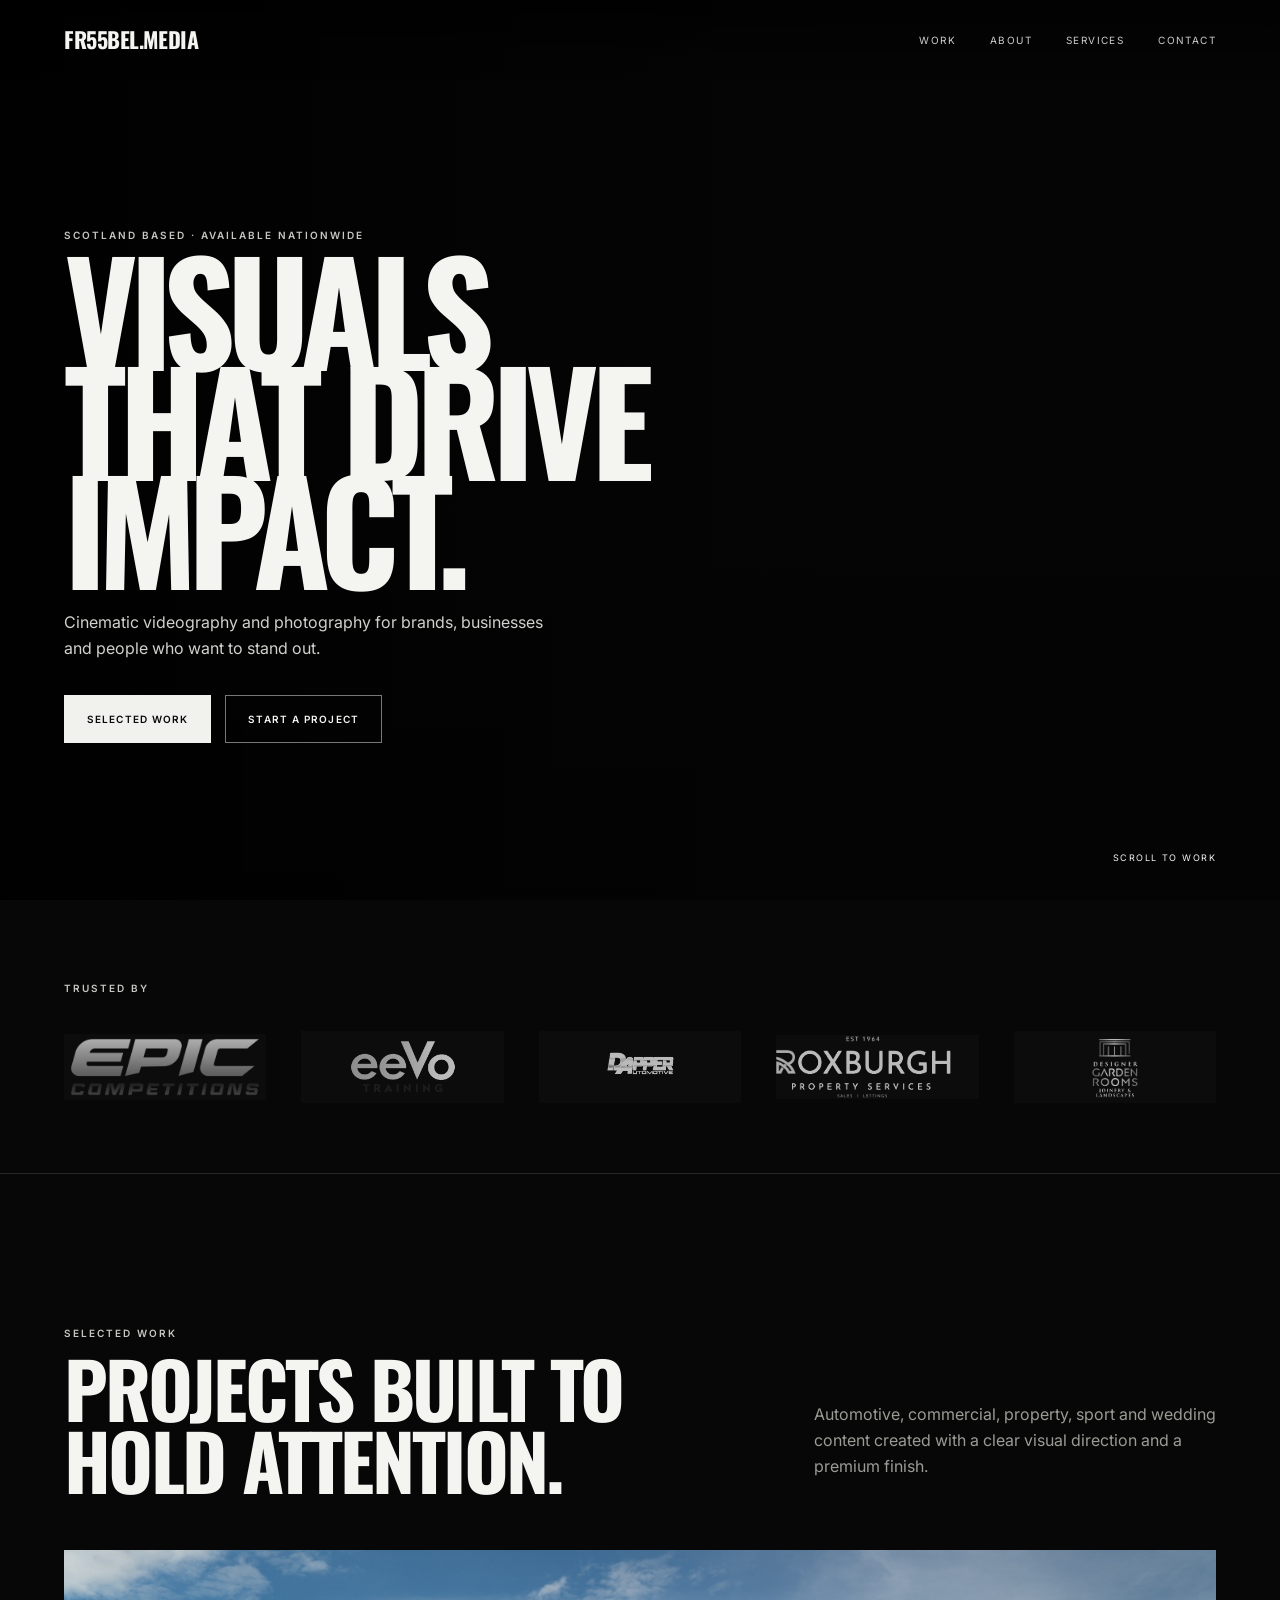
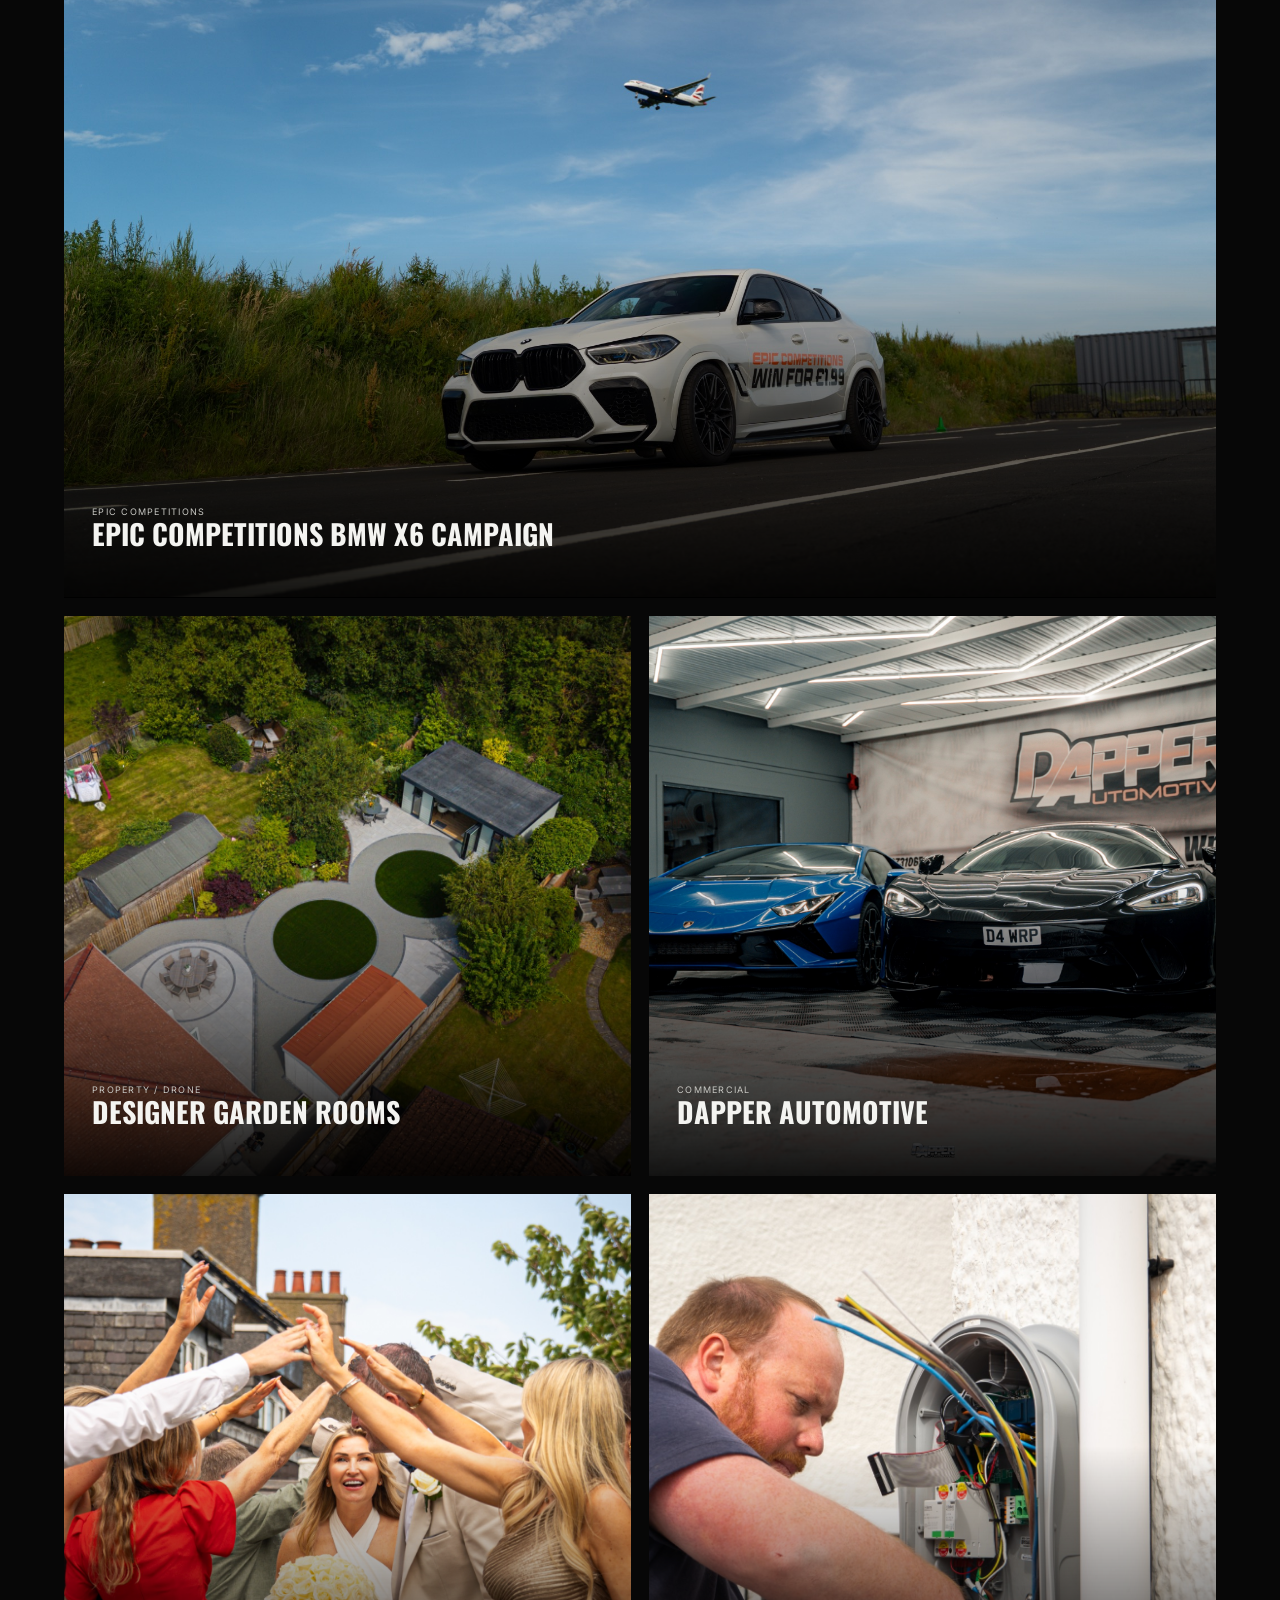
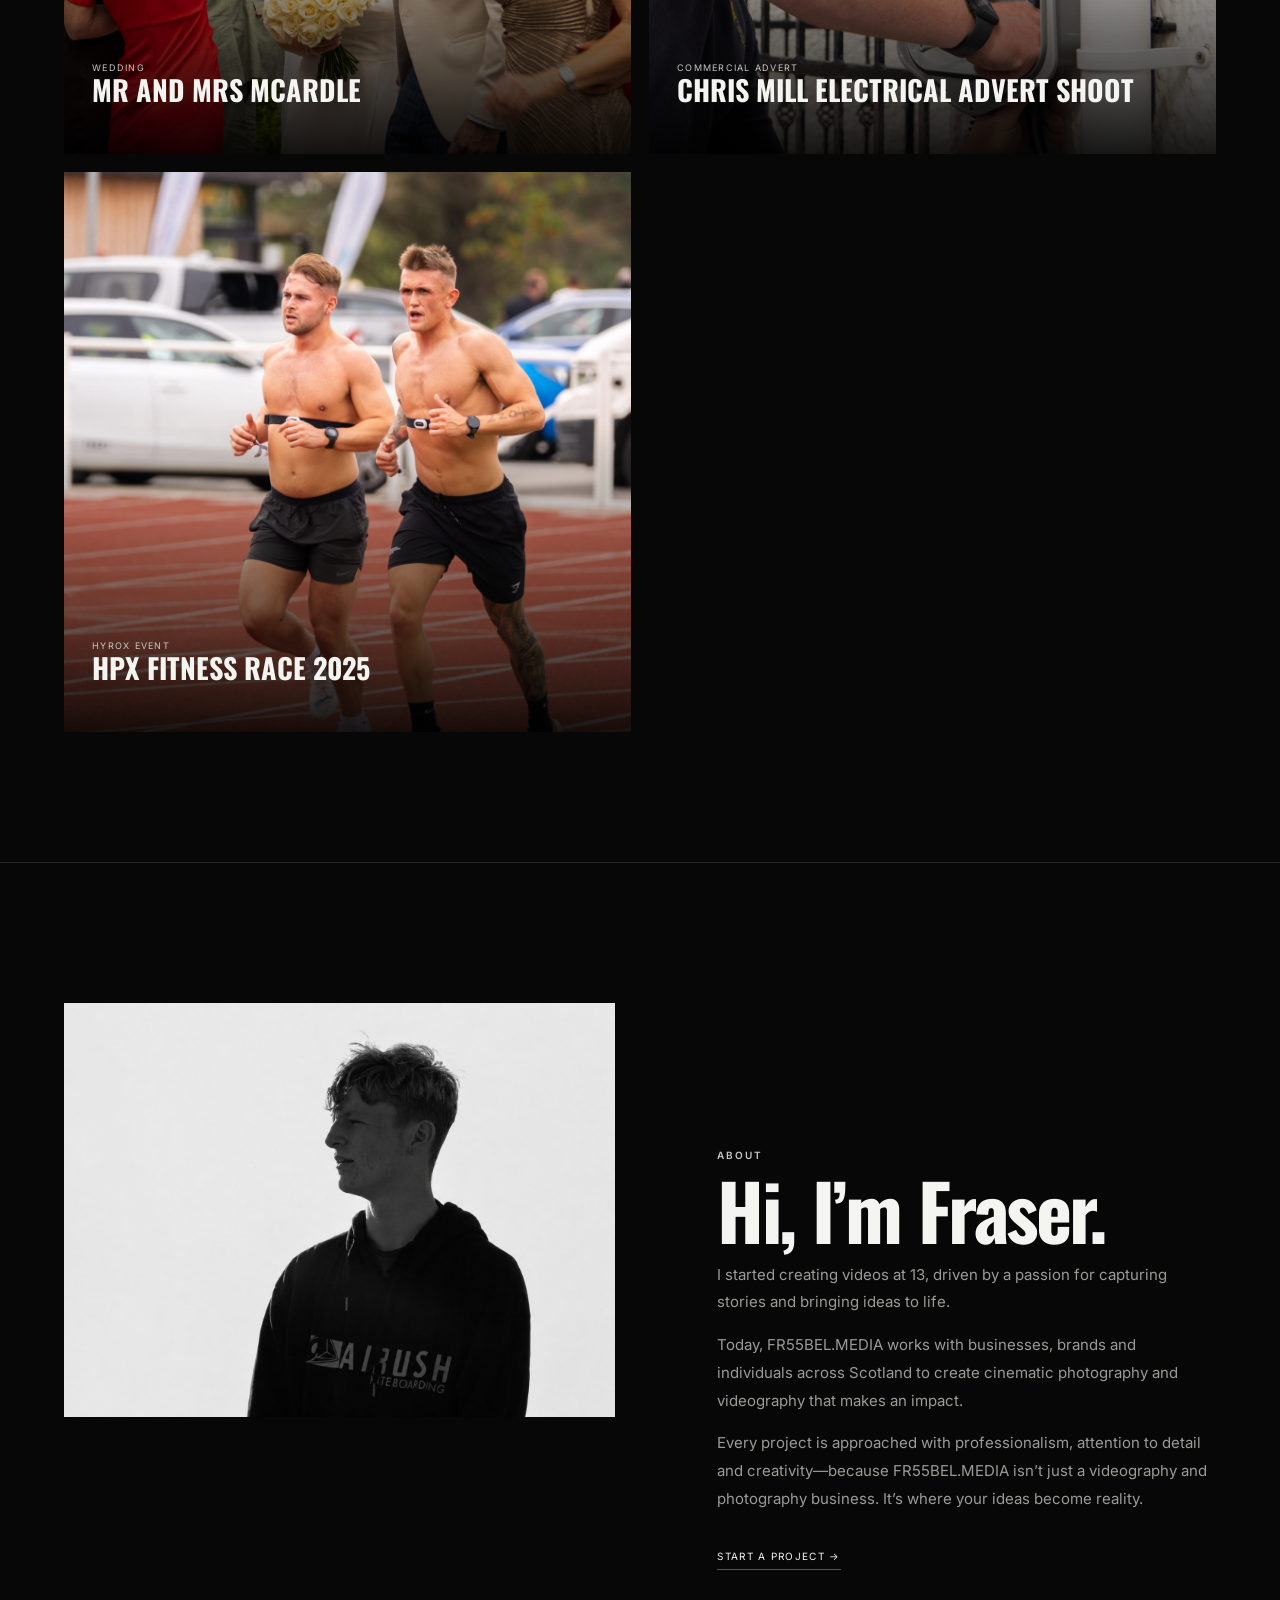
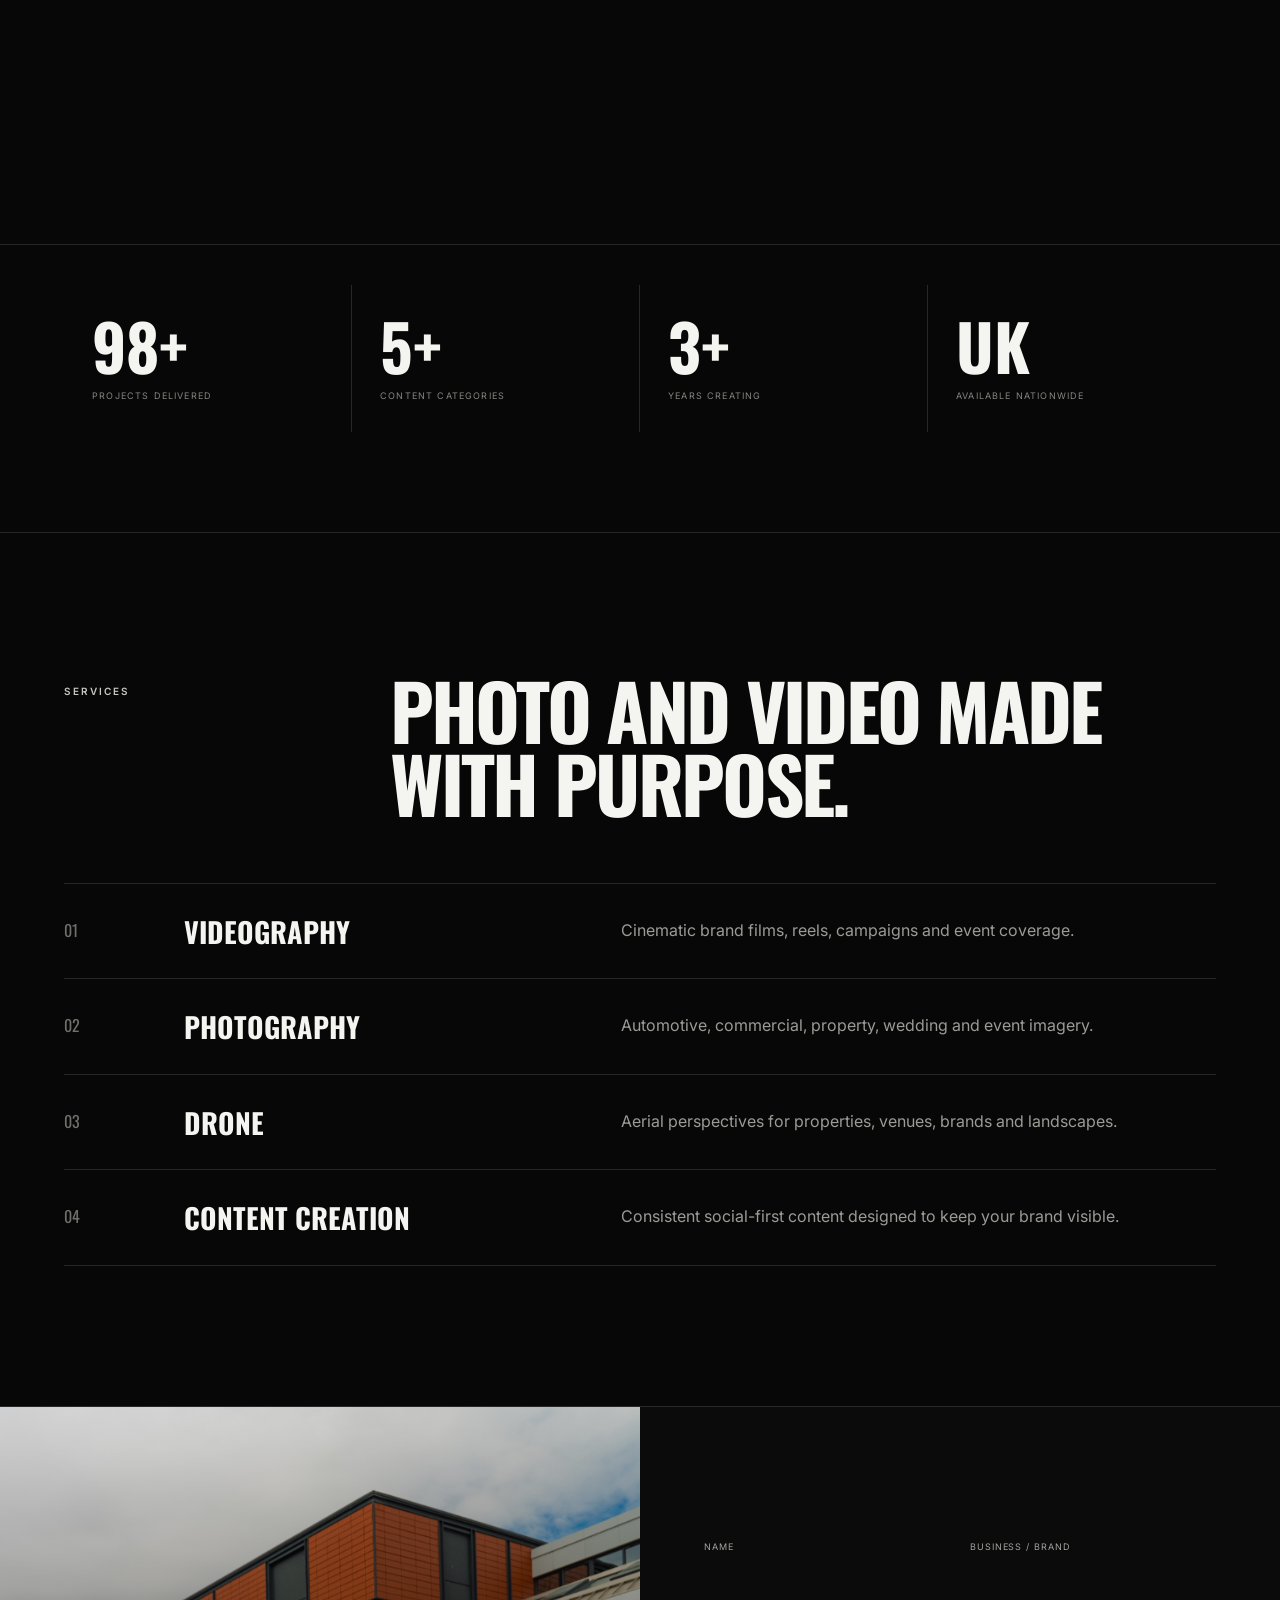
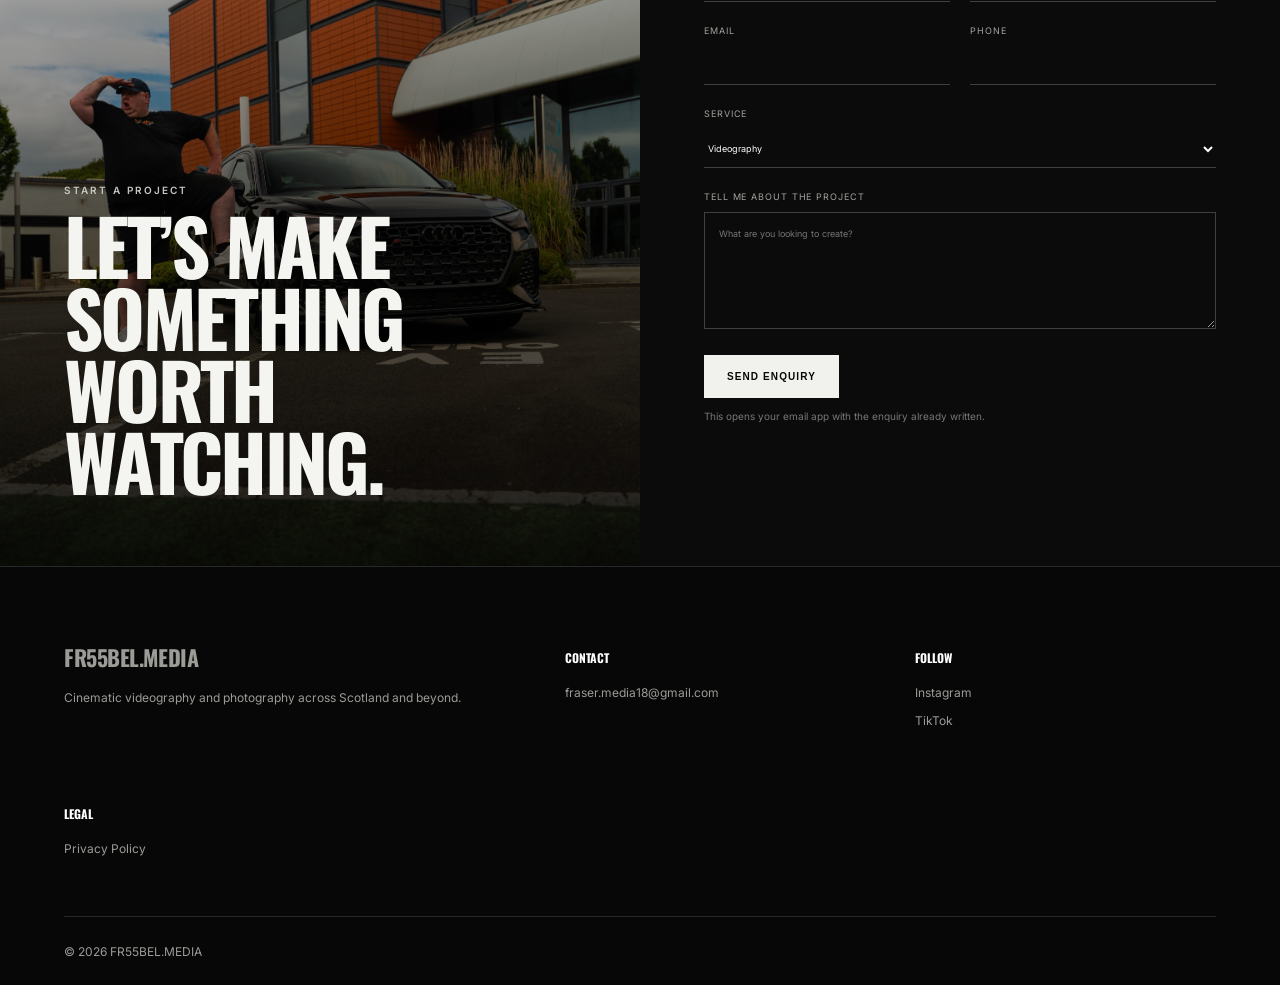
==== index.html @ 745f3e01 "Add files via upload final fix mobile cleanup" ====
<!doctype html>
<html lang="en">
<head>
  <meta charset="utf-8">
  <meta name="viewport" content="width=device-width,initial-scale=1">
  <meta name="description" content="FR55BEL.MEDIA — cinematic videography and photography across Scotland and beyond.">
  <title>FR55BEL.MEDIA | Videography & Photography</title>
  <meta name="theme-color" content="#070707">
  <meta property="og:title" content="FR55BEL.MEDIA | Videography & Photography">
  <meta property="og:description" content="Cinematic videography and photography across Scotland and beyond.">
  <meta property="og:type" content="website">
  <meta property="og:url" content="https://fr55bel.media.co.uk/">
  <meta property="og:image" content="https://fr55bel.media.co.uk/assets/epic_bmw_2.jpg">
  <meta name="twitter:card" content="summary_large_image">
  <link rel="canonical" href="https://fr55bel.media.co.uk/">
  <link rel="icon" href="favicon.svg" type="image/svg+xml">
  <link rel="preconnect" href="https://fonts.googleapis.com">
  <link rel="preconnect" href="https://fonts.gstatic.com" crossorigin>
  <link href="https://fonts.googleapis.com/css2?family=Inter:wght@300;400;500;600&family=Oswald:wght@500;600;700&display=swap" rel="stylesheet">
  <link rel="stylesheet" href="styles.css">
  <script type="application/ld+json">{"@context": "https://schema.org", "@type": "ProfessionalService", "name": "FR55BEL.MEDIA", "url": "https://fr55bel.media.co.uk/", "email": "fraser.media18@gmail.com", "areaServed": "Scotland", "sameAs": ["https://www.instagram.com/fr55bel.media/", "https://www.tiktok.com/@fr55bel_media"], "description": "Cinematic videography and photography for brands, businesses and individuals across Scotland and beyond."}</script>
</head>
<body class="is-loading">
  <div class="loader" id="loader" aria-hidden="true">
    <div class="loader-mark">FR55BEL.MEDIA</div>
    <p>Visuals that drive impact</p>
    <div class="loader-line"><span></span></div>
  </div>

  <header class="site-header">
    <a class="text-logo" href="#home">FR55BEL.MEDIA</a>
    <button class="menu-toggle" aria-label="Open navigation" aria-expanded="false">MENU</button>
    <nav class="nav">
      <a href="#work">Work</a>
      <a href="#about">About</a>
      <a href="#services">Services</a>
      <a href="#contact">Contact</a>
    </nav>
  </header>

  <main>
    <section class="hero" id="home">
      <video class="hero-video" autoplay muted loop playsinline preload="metadata">
        <source src="assets/hero-lite.mp4" type="video/mp4">
      </video>
      <div class="hero-overlay"></div>
      <div class="hero-inner reveal">
        <p class="eyebrow">Scotland based · Available nationwide</p>
        <h1><span>Visuals</span><span>That Drive</span><span>Impact.</span></h1>
        <p class="hero-copy">Cinematic videography and photography for brands, businesses and people who want to stand out.</p>
        <div class="actions">
          <a class="button button-light" href="#work">Selected work</a>
          <a class="button button-outline" href="#contact">Start a project</a>
        </div>
      </div>
      <a class="scroll-link" href="#work">Scroll to work</a>
    </section>


    <section class="trusted section">
      <p class="eyebrow reveal">Trusted by</p>
      <div class="trusted-logos reveal">
        <img src="assets/logo_epic.png" alt="Epic Competitions">
        <img src="eevo training.png" alt="EEVO Training">
        <img src="assets/logo_dapper.png" alt="Dapper Automotive">
        <img src="assets/logo_roxburgh.png" alt="Roxburgh Property Services">
        <img src="assets/logo_dgr.png" alt="Designer Garden Rooms">
      </div>
    </section>

    <section class="work-intro section" id="work">
      <p class="eyebrow reveal">Selected work</p>
      <div class="work-heading reveal">
        <h2>Projects built to hold attention.</h2>
        <p>Automotive, commercial, property, sport and wedding content created with a clear visual direction and a premium finish.</p>
      </div>
    </section>

    <section class="project-list">
      <a class="project project-large reveal" href="epic-bmw-x6.html">
        <img src="assets/epic_bmw_2.jpg" alt="Epic Competitions BMW X6 campaign">
        <div class="project-overlay"></div>
        <div class="project-copy epic-project-copy"><span class="project-kicker">Epic Competitions</span><h3 class="desktop-project-title">Epic Competitions BMW X6 Campaign</h3><h3 class="mobile-project-title">BMW X6M Competition</h3><b>View project →</b></div>
      </a>

      <div class="project-row">
        <a class="project reveal" href="designer-garden-rooms.html">
          <img src="assets/dgr_6.jpg" alt="Designer Garden Rooms">
          <div class="project-overlay"></div>
          <div class="project-copy"><span>Property / Drone</span><h3>Designer Garden Rooms</h3><b>View project →</b></div>
        </a>
        <a class="project reveal" href="dapper-automotive.html">
          <img src="assets/dapper_1.jpg" alt="Dapper Automotive">
          <div class="project-overlay"></div>
          <div class="project-copy"><span>Commercial</span><h3>Dapper Automotive</h3><b>View project →</b></div>
        </a>
      </div>

      <div class="project-row">
        <a class="project reveal" href="mr-and-mrs-mcardle.html">
          <img src="assets/wedding_5.jpg" alt="Mr and Mrs McArdle wedding">
          <div class="project-overlay"></div>
          <div class="project-copy"><span>Wedding</span><h3>Mr and Mrs McArdle</h3><b>View project →</b></div>
        </a>
        <a class="project reveal" href="chris-mill-electrical.html">
          <img src="assets/chris_1.jpg" alt="Chris Mill Electrical advert shoot">
          <div class="project-overlay"></div>
          <div class="project-copy"><span>Commercial advert</span><h3>Chris Mill Electrical Advert Shoot</h3><b>View project →</b></div>
        </a>
      </div>

      <div class="project-row">
        <a class="project reveal" href="performance-event.html">
          <img src="assets/hpx_2.jpg" alt="Performance event coverage">
          <div class="project-overlay"></div>
          <div class="project-copy"><span>HYROX Event</span><h3>HPX Fitness Race 2025</h3><b>View project →</b></div>
        </a>
      </div>
    </section>

    <section class="about section" id="about">
      <div class="about-image reveal"><img src="assets/about.jpg" alt="Fraser Bell"></div>
      <div class="about-copy reveal">
        <p class="eyebrow">About</p>
        <h2>Hi, I’m Fraser.</h2>
        <p>I started creating videos at 13, driven by a passion for capturing stories and bringing ideas to life.</p>
        <p>Today, FR55BEL.MEDIA works with businesses, brands and individuals across Scotland to create cinematic photography and videography that makes an impact.</p>
        <p>Every project is approached with professionalism, attention to detail and creativity—because FR55BEL.MEDIA isn’t just a videography and photography business. It’s where your ideas become reality.</p>
        <a class="text-link" href="#contact">Start a project →</a>
      </div>
    </section>

    <section class="stats section">
      <div class="stat reveal"><strong data-count="100">0</strong><span>Projects delivered</span></div>
      <div class="stat reveal"><strong data-count="6">0</strong><span>Content categories</span></div>
      <div class="stat reveal"><strong data-count="4">0</strong><span>Years creating</span></div>
      <div class="stat reveal"><strong>UK</strong><span>Available nationwide</span></div>
    </section>

    <section class="services section" id="services">
      <div class="services-heading reveal">
        <p class="eyebrow">Services</p>
        <h2>Photo and video made with purpose.</h2>
      </div>
      <div class="service-list">
        <article class="service reveal"><span>01</span><h3>Videography</h3><p>Cinematic brand films, reels, campaigns and event coverage.</p></article>
        <article class="service reveal"><span>02</span><h3>Photography</h3><p>Automotive, commercial, property, wedding and event imagery.</p></article>
        <article class="service reveal"><span>03</span><h3>Drone</h3><p>Aerial perspectives for properties, venues, brands and landscapes.</p></article>
        <article class="service reveal"><span>04</span><h3>Content creation</h3><p>Consistent social-first content designed to keep your brand visible.</p></article>
      </div>
    </section>

    <section class="contact" id="contact">
      <div class="contact-visual">
        <img src="assets/automotive_audi.jpg" alt="">
        <div class="contact-overlay"></div>
        <div class="contact-heading reveal">
          <p class="eyebrow">Start a project</p>
          <h2>Let’s make something worth watching.</h2>
        </div>
      </div>
      <form class="enquiry-form reveal" id="enquiryForm">
        <div class="form-row">
          <label>Name<input required name="name" type="text"></label>
          <label>Business / Brand<input name="business" type="text"></label>
        </div>
        <div class="form-row">
          <label>Email<input required name="email" type="email"></label>
          <label>Phone<input name="phone" type="tel"></label>
        </div>
        <label>Service
          <select name="service">
            <option>Videography</option><option>Photography</option><option>Automotive content</option>
            <option>Commercial campaign</option><option>Property / drone</option><option>Wedding</option><option>Event coverage</option>
          </select>
        </label>
        <label>Tell me about the project
          <textarea required name="message" rows="6" placeholder="What are you looking to create?"></textarea>
        </label>
        <button class="button button-light" type="submit">Send enquiry</button>
        <p class="form-note">This opens your email app with the enquiry already written.</p>
      </form>
    </section>
  </main>

  <footer>
    <div><a class="text-logo" href="#home">FR55BEL.MEDIA</a><p>Cinematic videography and photography across Scotland and beyond.</p></div>
    <div><h4>Contact</h4><a href="mailto:fraser.media18@gmail.com">fraser.media18@gmail.com</a></div>
    <div><h4>Follow</h4><a href="https://www.instagram.com/fr55bel.media/" target="_blank" rel="noopener noreferrer">Instagram</a><a href="https://www.tiktok.com/@fr55bel_media?is_from_webapp=1&sender_device=pc" target="_blank" rel="noopener noreferrer">TikTok</a></div>
    <div><h4>Legal</h4><a href="privacy.html">Privacy Policy</a></div><div class="copyright">© 2026 FR55BEL.MEDIA</div>
  </footer>

  <script src="script.js"></script>
</body>
</html>
---- styles.css ----
:root{--bg:#070707;--text:#f4f4f1;--muted:#9b9b96;--line:#272727;--pad:clamp(22px,5vw,76px);--max:1500px}
*{box-sizing:border-box}html{scroll-behavior:smooth}body{margin:0;background:var(--bg);color:var(--text);font-family:Inter,Arial,sans-serif;line-height:1.6}
body.is-loading{overflow:hidden}img,video{display:block;width:100%}a{color:inherit;text-decoration:none}
h1,h2,h3{font-family:Oswald,Arial,sans-serif;text-transform:uppercase;line-height:.94;margin:0}h2{font-size:clamp(46px,6vw,92px);letter-spacing:-.035em}h3{font-size:clamp(24px,2.2vw,38px)}
.eyebrow{text-transform:uppercase;letter-spacing:.2em;font-size:10px;font-weight:600;color:#c7c7c2}
.section{max-width:var(--max);margin:auto;padding:clamp(90px,11vw,165px) var(--pad)}

.loader{position:fixed;inset:0;z-index:999;background:#050505;display:grid;place-content:center;text-align:center;transition:opacity .65s ease,visibility .65s ease}
.loader.hidden{opacity:0;visibility:hidden}.loader-mark{font-family:Oswald,sans-serif;font-size:clamp(30px,5vw,64px);font-weight:700;letter-spacing:-.02em;color:#fff}
.loader p{text-transform:uppercase;letter-spacing:.24em;font-size:9px;color:#848480;margin:15px 0 22px}
.loader-line{height:1px;width:min(360px,72vw);background:#242424;overflow:hidden}.loader-line span{display:block;height:100%;width:0;background:#eee;animation:line 1.2s ease forwards}
@keyframes line{to{width:100%}}

.site-header{position:fixed;z-index:50;top:0;left:0;width:100%;display:grid;grid-template-columns:1fr auto;align-items:center;padding:22px var(--pad);transition:.3s;background:linear-gradient(to bottom,rgba(0,0,0,.6),transparent)}
.site-header.scrolled{background:rgba(5,5,5,.94);backdrop-filter:blur(12px);border-bottom:1px solid var(--line)}
.text-logo{font-family:Oswald,sans-serif;font-size:22px;font-weight:700;letter-spacing:-.02em}.nav{display:flex;gap:34px}.nav a{font-size:10px;text-transform:uppercase;letter-spacing:.14em;color:#ccc}
.menu-toggle{display:none;background:none;color:#fff;border:1px solid #555;padding:10px}

.hero{position:relative;min-height:100svh;display:flex;align-items:center;padding:140px var(--pad) 80px;overflow:hidden}
.hero-video,.hero-overlay{position:absolute;inset:0;height:100%;object-fit:cover}.hero-overlay{background:linear-gradient(90deg,rgba(0,0,0,.88),rgba(0,0,0,.28) 64%),linear-gradient(0deg,rgba(0,0,0,.38),transparent 45%)}
.hero-inner{position:relative;z-index:2;max-width:1000px}.hero h1{font-size:clamp(74px,11vw,170px);line-height:.78;letter-spacing:-.06em;display:flex;flex-direction:column}
.hero h1 span{display:block}.hero-copy{max-width:490px;color:#d1d1cd;margin:28px 0 0}.actions{display:flex;gap:14px;margin-top:34px}
.button{display:inline-flex;justify-content:center;align-items:center;padding:15px 22px;border:1px solid transparent;text-transform:uppercase;letter-spacing:.11em;font-size:10px;font-weight:600}
.button-light{background:#f1f1ee;color:#080808}.button-outline{border-color:#777}.scroll-link{position:absolute;z-index:2;right:var(--pad);bottom:35px;text-transform:uppercase;letter-spacing:.16em;font-size:9px}

.work-intro{padding-bottom:55px}.work-heading{display:grid;grid-template-columns:1.25fr .75fr;gap:80px;align-items:end}.work-heading p{color:var(--muted);max-width:500px}
.project-list{max-width:var(--max);margin:auto;padding:0 var(--pad) 130px}.project-row{display:grid;grid-template-columns:1fr 1fr;gap:18px;margin-top:18px}
.project{height:560px;position:relative;overflow:hidden}.project-large{height:760px}.project img{height:100%;object-fit:cover;transition:transform .8s cubic-bezier(.2,.7,.2,1),filter .5s}
.project-overlay{position:absolute;inset:0;background:linear-gradient(transparent 45%,rgba(0,0,0,.9));transition:.4s}.project-copy{position:absolute;left:28px;right:28px;bottom:25px;z-index:2}
.project-copy span,.project-copy b{display:block;text-transform:uppercase;letter-spacing:.14em;font-size:9px;color:#c7c7c2}.project-copy b{margin-top:12px;opacity:0;transform:translateY(8px);transition:.35s}
.project:hover img{transform:scale(1.035);filter:brightness(.86)}.project:hover .project-copy b{opacity:1;transform:none}

.about{display:grid;grid-template-columns:1.05fr .95fr;gap:clamp(50px,8vw,120px);align-items:center;border-top:1px solid var(--line)}
.about-image{min-height:700px;overflow:hidden}.about-image img{height:100%;object-fit:cover}.about-copy p:not(.eyebrow){color:var(--muted);font-size:15px;line-height:1.85}.about-copy h2{text-transform:none}
.text-link{display:inline-block;margin-top:20px;text-transform:uppercase;font-size:10px;letter-spacing:.13em;border-bottom:1px solid #555;padding-bottom:5px}

.stats{display:grid;grid-template-columns:repeat(4,1fr);padding-top:40px;padding-bottom:100px;border-top:1px solid var(--line)}
.stat{padding:28px;border-right:1px solid var(--line)}.stat:last-child{border-right:0}.stat strong{display:block;font-family:Oswald,sans-serif;font-size:clamp(48px,5vw,78px);line-height:1}
.stat span{display:block;margin-top:12px;text-transform:uppercase;letter-spacing:.13em;font-size:9px;color:#858581}

.services{border-top:1px solid var(--line)}.services-heading{display:grid;grid-template-columns:.5fr 1.5fr;gap:50px;align-items:start;margin-bottom:65px}
.service-list{border-top:1px solid var(--line)}.service{display:grid;grid-template-columns:80px .8fr 1.2fr;gap:40px;align-items:start;padding:34px 0;border-bottom:1px solid var(--line)}
.service span{color:#6f6f6b;font-family:Oswald}.service p{margin:0;color:var(--muted);max-width:520px}

.contact{display:grid;grid-template-columns:1fr 1fr;min-height:760px;border-top:1px solid var(--line)}.contact-visual{position:relative;overflow:hidden;min-height:620px}
.contact-visual>img,.contact-overlay{position:absolute;inset:0;height:100%;object-fit:cover}.contact-overlay{background:linear-gradient(0deg,rgba(0,0,0,.9),rgba(0,0,0,.15))}
.contact-heading{position:absolute;z-index:2;left:var(--pad);right:var(--pad);bottom:70px}
.enquiry-form{padding:clamp(55px,7vw,105px) var(--pad);display:flex;flex-direction:column;justify-content:center;background:#0b0b0b}
.form-row{display:grid;grid-template-columns:1fr 1fr;gap:20px}.enquiry-form label{display:block;margin-bottom:22px;text-transform:uppercase;letter-spacing:.1em;font-size:9px;color:#a3a39f}
.enquiry-form input,.enquiry-form select,.enquiry-form textarea{width:100%;margin-top:8px;background:transparent;color:#fff;border:0;border-bottom:1px solid #404040;padding:12px 0;font:inherit;outline:none}
.enquiry-form textarea{border:1px solid #404040;padding:14px;resize:vertical}.enquiry-form select option{background:#111}.enquiry-form .button{align-self:flex-start;cursor:pointer}.form-note{color:#777;font-size:10px}

footer{display:grid;grid-template-columns:1.5fr 1fr 1fr;gap:50px;padding:65px var(--pad) 24px;color:#9b9b97;font-size:12px;border-top:1px solid var(--line)}
footer h4{font-family:Oswald;color:#fff;text-transform:uppercase}footer a{display:block;margin:8px 0}.copyright{grid-column:1/-1;border-top:1px solid var(--line);padding-top:25px}

.reveal{opacity:0;transform:translateY(18px);transition:opacity .9s ease,transform .9s ease}.reveal.visible{opacity:1;transform:none}

@media(max-width:900px){
 .nav{position:fixed;inset:0;background:#080808;display:none;flex-direction:column;justify-content:center;align-items:center;font-size:20px}.nav.open{display:flex}.menu-toggle{display:block}
 .work-heading,.about,.contact{grid-template-columns:1fr}.project-row{grid-template-columns:1fr}.project,.project-large{height:560px}
 .stats{grid-template-columns:repeat(2,1fr)}.stat:nth-child(2){border-right:0}.services-heading{grid-template-columns:1fr}.service{grid-template-columns:55px 1fr}.service p{grid-column:2}
}
@media(max-width:600px){
 .hero h1{font-size:clamp(70px,21vw,110px)}.actions{flex-direction:column;align-items:flex-start}.project,.project-large{height:480px}
 .about-image{min-height:520px}.stats{grid-template-columns:1fr}.stat{border-right:0;border-bottom:1px solid var(--line)}
 .form-row{grid-template-columns:1fr;gap:0}.service{grid-template-columns:42px 1fr;gap:18px}footer{grid-template-columns:1fr}.copyright{grid-column:1}
}

.vertical-showcase{
  max-width:var(--max);
  margin:auto;
  padding:20px var(--pad) 120px;
  display:grid;
  grid-template-columns:1fr .75fr;
  gap:clamp(50px,9vw,140px);
  align-items:center;
}
.vertical-copy p:not(.eyebrow){color:var(--muted);max-width:520px;font-size:16px;line-height:1.9}
.phone-video{
  width:min(390px,100%);
  margin:auto;
  padding:12px;
  border:1px solid #333;
  background:#0b0b0b;
  box-shadow:0 24px 80px rgba(0,0,0,.45);
}
.phone-video video{
  width:100%;
  aspect-ratio:9/16;
  object-fit:cover;
  background:#000;
}
@media(max-width:800px){
  .vertical-showcase{grid-template-columns:1fr}
}

.trusted{padding-top:70px;padding-bottom:70px;border-bottom:1px solid var(--line)}
.trusted-logos{display:grid;grid-template-columns:repeat(5,1fr);gap:35px;align-items:center;margin-top:35px}
.trusted-logos img{width:100%;max-height:72px;object-fit:contain;filter:grayscale(1) brightness(1.35);opacity:.72;transition:.3s}
.trusted-logos img:hover{filter:none;opacity:1}
.media-showcase{display:grid;grid-template-columns:.8fr 1.2fr;gap:80px;align-items:center}
.media-copy p:not(.eyebrow){color:var(--muted)}
.media-player video{width:100%;max-height:78vh;background:#000}
.case-gallery{display:grid;grid-template-columns:repeat(2,1fr);gap:18px;max-width:var(--max);margin:auto;padding:0 var(--pad) 110px}
.case-gallery img{width:100%;height:560px;object-fit:cover}
.case-gallery img:first-child{grid-column:1/-1;height:760px}
@media(max-width:900px){
  .trusted-logos{grid-template-columns:repeat(2,1fr)}
  .media-showcase{grid-template-columns:1fr}
}
@media(max-width:650px){
  .trusted-logos{grid-template-columns:1fr}
  .case-gallery{grid-template-columns:1fr}
  .case-gallery img,.case-gallery img:first-child{grid-column:auto;height:460px}
}

/* Launch polish */
img{background:#0b0b0b}.project img,.case-gallery img{will-change:transform}a:focus-visible,button:focus-visible,input:focus-visible,textarea:focus-visible,select:focus-visible{outline:2px solid #fff;outline-offset:4px}@media (prefers-reduced-motion:reduce){*,*::before,*::after{animation-duration:.01ms!important;animation-iteration-count:1!important;scroll-behavior:auto!important;transition-duration:.01ms!important}}


/* ===== 2026 CLIENT / PROJECT GALLERY REFRESH ===== */
.client-portal-shell{min-height:100vh;background:#090a0a;color:#f4f4f1;display:grid;grid-template-columns:230px minmax(0,1fr);font-family:Inter,sans-serif}
.client-portal-shell *{box-sizing:border-box}
.client-portal-shell a{text-decoration:none}
.portal-sidebar{position:sticky;top:0;height:100vh;border-right:1px solid #202222;background:#050606;padding:30px 24px;display:flex;flex-direction:column;z-index:3}
.portal-brand,.portal-mobile-brand{font-family:Oswald,sans-serif;font-weight:700;letter-spacing:.02em;color:#fff;font-size:20px}
.portal-brand span,.portal-mobile-brand span{display:block;margin-top:6px;font:500 9px/1.2 Inter,sans-serif;letter-spacing:.34em;color:#8d9292}
.portal-nav-label{margin:76px 0 16px;color:#7f8484;font-size:9px;letter-spacing:.28em}
.portal-nav-item{color:#d5d8d7;padding:14px 14px;border-radius:7px;font-size:12px;margin-bottom:5px;border:1px solid transparent}
.portal-nav-item:hover,.portal-nav-item.active{background:#1a1c1c;border-color:#242727;color:#fff}
.portal-side-cta{margin-top:auto;border:1px solid #292c2c;border-radius:8px;padding:18px}
.portal-side-cta strong{font-size:10px;letter-spacing:.08em}.portal-side-cta p{font-size:11px;line-height:1.7;color:#999f9d;margin:14px 0 18px}.portal-side-cta a{display:block;border:1px solid #303434;border-radius:5px;padding:12px;color:#fff;font-size:9px;letter-spacing:.12em}
.portal-main{padding:0 46px 70px;max-width:1180px;width:100%;margin:auto}
.portal-topbar{height:78px;display:flex;align-items:center;justify-content:flex-end;border-bottom:1px solid #171919}
.portal-mobile-brand{display:none}.portal-back{color:#909695;font-size:9px;letter-spacing:.18em}
.portal-heading{display:grid;grid-template-columns:minmax(0,1fr) 360px;gap:50px;align-items:end;padding:50px 0 30px}
.portal-kicker{font-size:9px!important;letter-spacing:.3em!important;color:#a3a8a7!important;margin:0 0 14px!important}
.portal-intro h1{font-family:Oswald,sans-serif;font-size:clamp(54px,6vw,82px);line-height:.9;margin:0;letter-spacing:-.02em}
.portal-rule{display:block;width:52px;height:2px;background:#eee;margin:24px 0}
.portal-intro>p:last-child{max-width:500px;color:#9da2a1;font-size:12px;line-height:1.7;margin:0}
.portal-project-card{border:1px solid #242727;background:#111313;border-radius:10px;padding:12px;display:grid;grid-template-columns:130px 1fr;gap:18px;align-items:center}
.portal-project-card img{width:130px;height:150px;object-fit:cover;border-radius:7px}
.portal-project-card strong,.portal-project-card span,.portal-project-card small,.portal-project-card p{display:block}
.portal-project-card strong{font-size:11px;text-transform:uppercase}.portal-project-card span{font-size:9px;color:#aeb2b1;margin:5px 0 16px;text-transform:uppercase}
.portal-project-card small{font-size:8px;color:#6f7574;margin-top:7px}.portal-project-card p{font-size:9px;margin:3px 0;color:#e6e7e4}
.portal-filterbar{border:1px solid #242727;background:#101212;border-radius:9px;padding:10px;display:flex;gap:8px;margin-bottom:20px}
.portal-filter{appearance:none;border:0;background:transparent;color:#a8adac;border-radius:6px;padding:13px 17px;font:500 9px Inter,sans-serif;letter-spacing:.04em;cursor:pointer}
.portal-filter.active{background:#f2f2ef;color:#111}
.portal-gallery{display:grid;grid-template-columns:repeat(3,minmax(0,1fr));gap:12px;align-items:start}
.portal-media-card{position:relative;overflow:hidden;border:0;border-radius:8px;background:#151717;padding:0;min-height:220px;aspect-ratio:1.15/1;cursor:pointer}
.portal-media-card:nth-child(4n+1){aspect-ratio:1/1.08}.portal-media-card:nth-child(5n+2){aspect-ratio:1.28/1}
.portal-media-card img,.portal-media-card video{display:block;width:100%;height:100%;object-fit:cover;transition:transform .45s ease,filter .45s ease}
.portal-media-card:hover img{transform:scale(1.025);filter:brightness(.86)}
.portal-media-card.video-card{cursor:default}.portal-media-card.video-card video{background:#050505}
.media-type{position:absolute;top:10px;right:10px;background:rgba(8,9,9,.72);backdrop-filter:blur(6px);border:1px solid rgba(255,255,255,.14);border-radius:4px;padding:5px 7px;font-size:7px;letter-spacing:.12em;color:#fff;pointer-events:none}
.portal-next{text-align:center;padding:100px 20px 30px}.portal-next p{font-size:9px;letter-spacing:.25em;color:#8f9493}.portal-next h2{font-family:Oswald,sans-serif;font-size:46px;margin:10px 0 25px}
.client-portal-shell~footer{display:none}
body:has(.client-portal-shell)>.site-header{display:none}

@media(max-width:900px){
 .client-portal-shell{display:block}.portal-sidebar{display:none}.portal-main{padding:0 18px 55px}
 .portal-topbar{height:78px;justify-content:space-between}.portal-mobile-brand{display:block;font-size:17px}.portal-back{font-size:8px}
 .portal-heading{grid-template-columns:1fr;gap:28px;padding:38px 0 24px}.portal-intro h1{font-size:58px}
 .portal-project-card{grid-template-columns:105px 1fr}.portal-project-card img{width:105px;height:125px}
 .portal-filterbar{display:grid;grid-template-columns:1fr;margin-bottom:14px}.portal-filter{text-align:left;padding:13px}
 .portal-gallery{grid-template-columns:repeat(2,minmax(0,1fr));gap:8px}.portal-media-card,.portal-media-card:nth-child(n){min-height:0;aspect-ratio:1.1/1}
 .portal-next{padding-top:70px}.portal-next h2{font-size:38px}
}
@media(max-width:430px){
 .portal-main{padding-left:14px;padding-right:14px}.portal-heading{padding-top:30px}
 .portal-intro h1{font-size:52px}.portal-intro>p:last-child{font-size:11px}
 .portal-project-card{grid-template-columns:92px 1fr;gap:13px}.portal-project-card img{width:92px;height:112px}
 .portal-gallery{gap:6px}.media-type{top:6px;right:6px}
}

/* ===== MOBILE PRESENTATION POLISH — AUG 2026 ===== */
@media(max-width:600px){
  :root{--pad:18px}
  .section{padding:76px var(--pad)}
  .site-header{padding:15px 18px;background:linear-gradient(to bottom,rgba(0,0,0,.78),transparent)}
  .site-header.scrolled{padding-top:13px;padding-bottom:13px}
  .text-logo{font-size:19px}
  .menu-toggle{position:relative;z-index:55;border-color:#4a4d4c;border-radius:999px;padding:9px 13px;font-size:9px;letter-spacing:.14em;background:rgba(7,7,7,.35);backdrop-filter:blur(8px)}
  .nav{z-index:52;gap:24px;background:rgba(5,5,5,.98);backdrop-filter:blur(18px)}
  .nav a{font-family:Oswald,sans-serif;font-size:34px;line-height:1;text-transform:uppercase;letter-spacing:-.02em;color:#f2f2ef}

  .hero{min-height:100svh;align-items:flex-end;padding:120px 18px 48px}
  .hero-video{object-position:center center}
  .hero-overlay{background:linear-gradient(0deg,rgba(0,0,0,.94) 0%,rgba(0,0,0,.68) 38%,rgba(0,0,0,.22) 76%),linear-gradient(90deg,rgba(0,0,0,.4),transparent 70%)}
  .hero-inner{width:100%;max-width:none}
  .hero .eyebrow{font-size:8px;letter-spacing:.18em;margin-bottom:13px}
  .hero h1{font-size:clamp(54px,17.5vw,76px);line-height:.83;letter-spacing:-.055em;max-width:96vw}
  .hero-copy{max-width:350px;margin-top:20px;font-size:13px;line-height:1.65;color:#d8d8d3}
  .actions{margin-top:24px;display:grid;grid-template-columns:1fr 1fr;gap:9px;width:100%}
  .actions .button{width:100%;padding:14px 10px;font-size:8px;letter-spacing:.09em}
  .scroll-link{display:none}

  .trusted{padding-top:54px;padding-bottom:58px}
  .trusted-logos{grid-template-columns:repeat(2,minmax(0,1fr));gap:12px;margin-top:25px}
  .trusted-logos img{height:64px;max-height:none;padding:12px;background:#0b0c0c;border:1px solid #1f2121;border-radius:7px;filter:grayscale(1) brightness(1.35);opacity:.82}
  .trusted-logos img:last-child{grid-column:1/-1;width:50%;justify-self:center}

  .work-intro{padding-bottom:34px}
  .work-heading{gap:20px}
  .work-heading h2{font-size:clamp(43px,13vw,58px)}
  .work-heading p{font-size:13px;line-height:1.7;margin:0}
  .project-list{padding:0 12px 76px}
  .project-row{gap:10px;margin-top:10px}
  .project,.project-large{height:auto;aspect-ratio:4/5;border-radius:8px}
  .project-large{aspect-ratio:4/5}
  .project-copy{left:18px;right:18px;bottom:17px}
  .project-copy span{font-size:8px}.project-copy h3{font-size:clamp(25px,8vw,34px);line-height:.98;margin-top:4px}.project-copy b{opacity:1;transform:none;font-size:8px;margin-top:9px;color:#fff}
  .project-overlay{background:linear-gradient(transparent 38%,rgba(0,0,0,.9))}

  .about{gap:34px}
  .about-image{min-height:0;aspect-ratio:4/5;border-radius:8px;overflow:hidden}
  .about-copy h2{font-size:clamp(48px,14vw,62px)}
  .about-copy p:not(.eyebrow){font-size:13px;line-height:1.75}
  .stats{grid-template-columns:repeat(2,1fr);padding-top:0;padding-bottom:70px}
  .stat{padding:24px 16px;border-right:1px solid var(--line);border-bottom:1px solid var(--line)}
  .stat:nth-child(2n){border-right:0}.stat:nth-last-child(-n+2){border-bottom:0}
  .stat strong{font-size:52px}.stat span{font-size:8px;line-height:1.5;margin-top:8px}

  .services{padding-top:70px;padding-bottom:72px}
  .services-heading{margin-bottom:38px;gap:12px}.services-heading h2{font-size:clamp(42px,12vw,58px)}
  .service{grid-template-columns:30px 1fr;gap:15px;padding:24px 0}.service p{grid-column:2;font-size:12px;line-height:1.65}.service h3{font-size:26px}.service span{font-size:12px}

  .contact{min-height:0}.contact-visual{min-height:450px}.contact-heading{left:18px;right:18px;bottom:35px}.contact-heading h2{font-size:clamp(42px,13vw,58px)}
  .enquiry-form{padding:58px 18px 68px}.enquiry-form label{margin-bottom:18px}.enquiry-form input,.enquiry-form select{min-height:46px}.enquiry-form textarea{min-height:145px}.enquiry-form .button{width:100%;margin-top:4px;padding:16px}

  footer{padding:48px 18px 22px;gap:22px;font-size:11px}footer h4{margin-bottom:7px}.copyright{padding-top:18px}

  .vertical-showcase{padding:15px 18px 76px;gap:32px}.vertical-copy p:not(.eyebrow){font-size:13px;line-height:1.75}.phone-video{width:min(320px,86vw);padding:7px;border-radius:12px}
}

/* Client/project portals: phone-specific refinement */
@media(max-width:600px){
  .portal-main{padding:0 12px 48px;max-width:none}
  .portal-topbar{height:68px;position:sticky;top:0;z-index:20;margin:0 -12px;padding:0 14px;background:rgba(8,9,9,.94);backdrop-filter:blur(14px);border-bottom:1px solid #1d1f1f}
  .portal-mobile-brand{font-size:16px}.portal-mobile-brand span{font-size:7px;letter-spacing:.28em;margin-top:4px}.portal-back{font-size:7px;letter-spacing:.13em}
  .portal-heading{padding:30px 0 18px;gap:20px}
  .portal-kicker{font-size:8px!important;margin-bottom:10px!important}
  .portal-intro h1{font-size:clamp(48px,15vw,62px);line-height:.9}
  .portal-rule{width:40px;margin:16px 0}
  .portal-intro>p:last-child{font-size:11px;line-height:1.65;max-width:330px}
  .portal-project-card{grid-template-columns:88px 1fr;gap:12px;padding:9px;border-radius:8px}.portal-project-card img{width:88px;height:105px;border-radius:6px}.portal-project-card strong{font-size:10px}.portal-project-card span{font-size:7px;margin:4px 0 10px}.portal-project-card small{font-size:7px}.portal-project-card p{font-size:8px}
  .portal-filterbar{gap:6px;padding:7px;border-radius:8px;position:sticky;top:74px;z-index:16;background:rgba(15,17,17,.96);backdrop-filter:blur(12px)}
  .portal-filter{min-height:42px;border-radius:6px;padding:11px 12px;font-size:8px;letter-spacing:.025em}
  .portal-gallery{grid-template-columns:repeat(2,minmax(0,1fr));gap:6px}
  .portal-media-card,.portal-media-card:nth-child(n){aspect-ratio:1/1.02;border-radius:6px}.portal-media-card.video-card{aspect-ratio:9/16;grid-row:span 2}
  .media-type{font-size:6px;padding:4px 5px;border-radius:3px}
  .portal-next{padding:66px 12px 18px}.portal-next p{font-size:8px}.portal-next h2{font-size:38px;margin:8px 0 20px}.portal-next .button{width:100%}
}

@media(max-width:380px){
  .hero h1{font-size:50px}.actions{grid-template-columns:1fr}.trusted-logos img{height:58px}.project-copy h3{font-size:25px}
  .portal-mobile-brand{font-size:14px}.portal-project-card{grid-template-columns:80px 1fr}.portal-project-card img{width:80px;height:98px}.portal-filter{font-size:7px}
}


/* ===== FR55BEL MOBILE HOMEPAGE FIX ===== */
.mobile-project-title{display:none}
@media (max-width:700px){
  :root{--pad:22px}
  .site-header{padding:18px 22px;background:#070707;border-bottom:1px solid #222}
  .text-logo{font-size:20px}
  .menu-toggle{padding:10px 16px;border-radius:999px;letter-spacing:.16em}

  .work-intro{padding:76px 22px 30px}
  .work-intro .eyebrow{margin-bottom:22px}
  .work-heading{display:block}
  .work-heading h2{font-size:clamp(42px,12.6vw,56px);line-height:.92;max-width:340px}
  .work-heading p{font-size:13px;line-height:1.65;margin:22px 0 0;max-width:340px}

  .project-list{padding:0 22px 90px}
  .project-list>.project-large{height:auto;aspect-ratio:4/5;border-radius:12px}
  .project-list>.project-large img{object-position:center center}
  .project-list>.project-large .project-overlay{background:linear-gradient(180deg,transparent 50%,rgba(0,0,0,.88) 100%)}
  .project-list>.project-large .epic-project-copy{left:18px;right:18px;bottom:20px;text-align:center;display:flex;flex-direction:column;align-items:center}
  .project-list>.project-large .epic-project-copy .project-kicker{display:block;font-size:8px;letter-spacing:.2em;margin:0 0 8px;color:#d4d4cf}
  .project-list>.project-large .epic-project-copy .desktop-project-title{display:none}
  .project-list>.project-large .epic-project-copy .mobile-project-title{display:block;font-family:Oswald,sans-serif;font-size:clamp(30px,9.2vw,40px);line-height:.94;letter-spacing:-.025em;margin:0;max-width:310px;color:#fff}
  .project-list>.project-large .epic-project-copy b{display:block;opacity:1;transform:none;margin-top:14px;font-size:8px;letter-spacing:.16em;color:#fff;border:0;border-radius:0;padding:0;background:none}
}
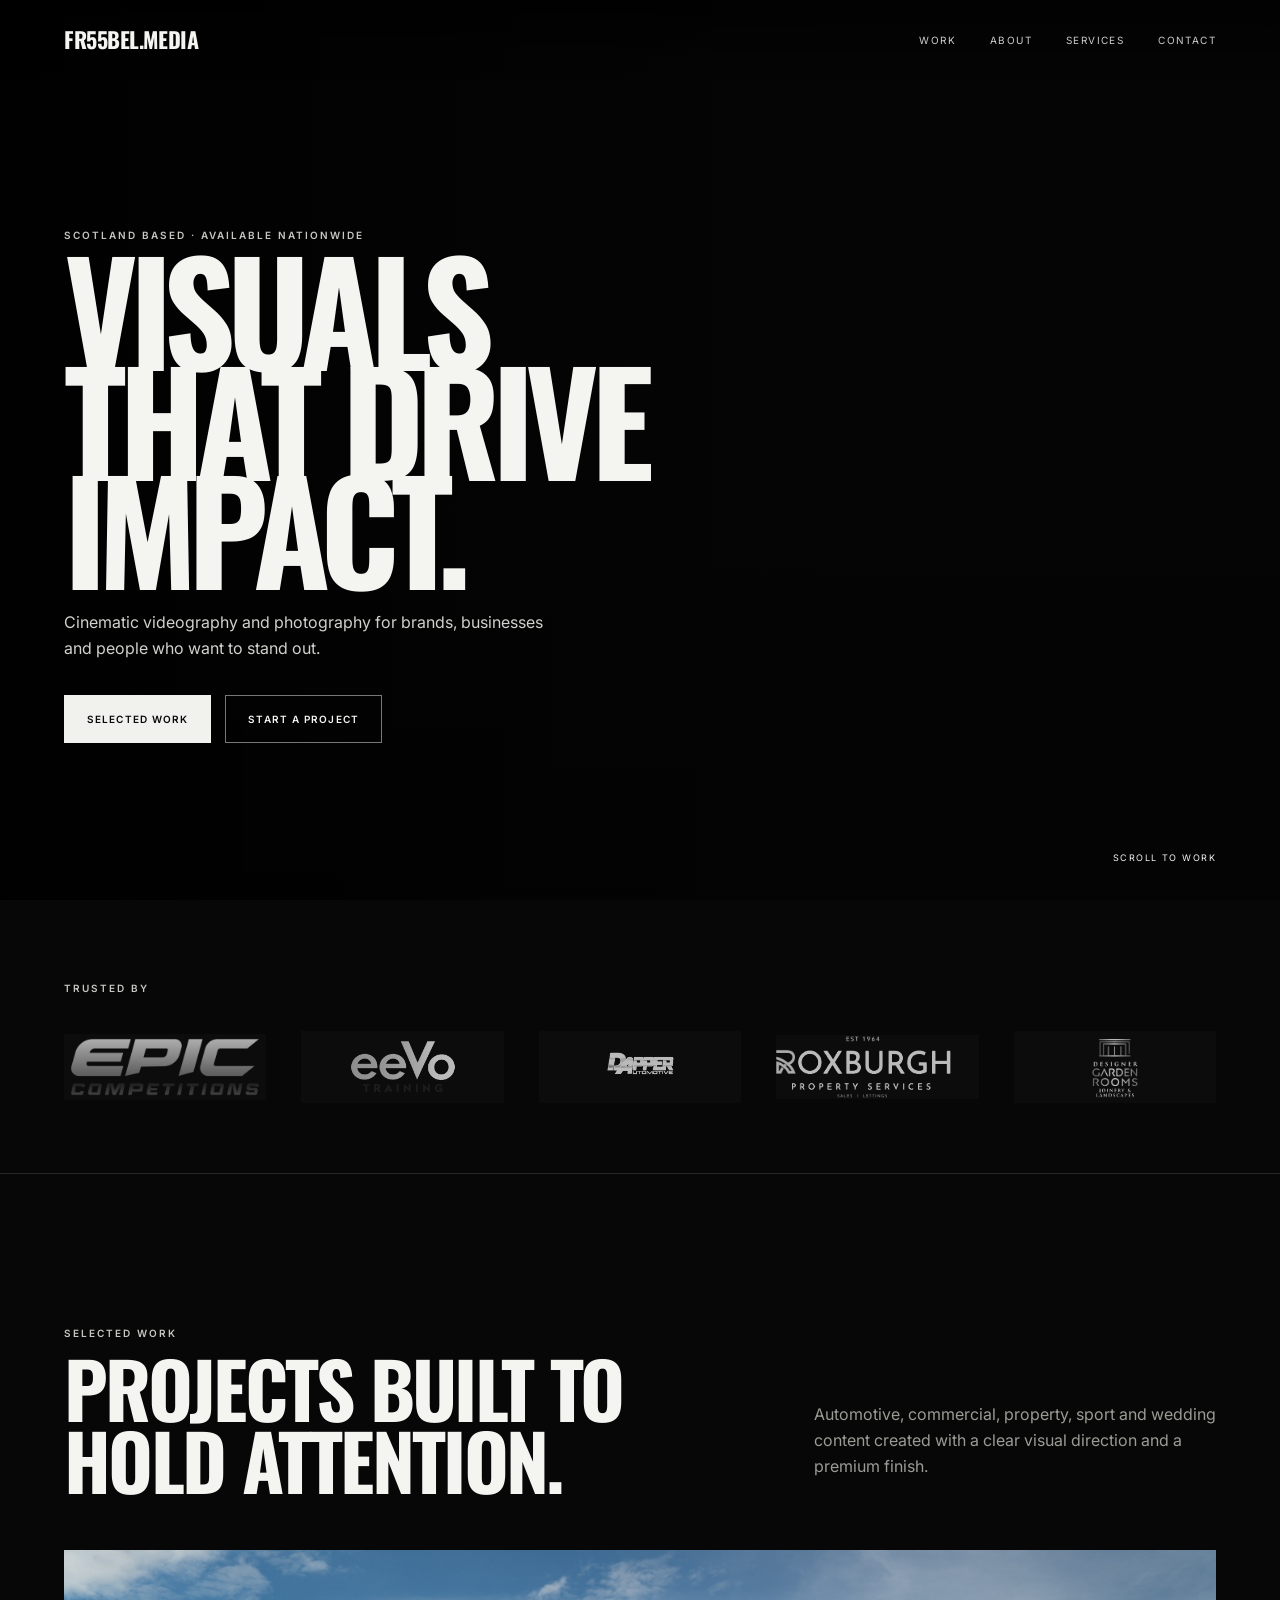
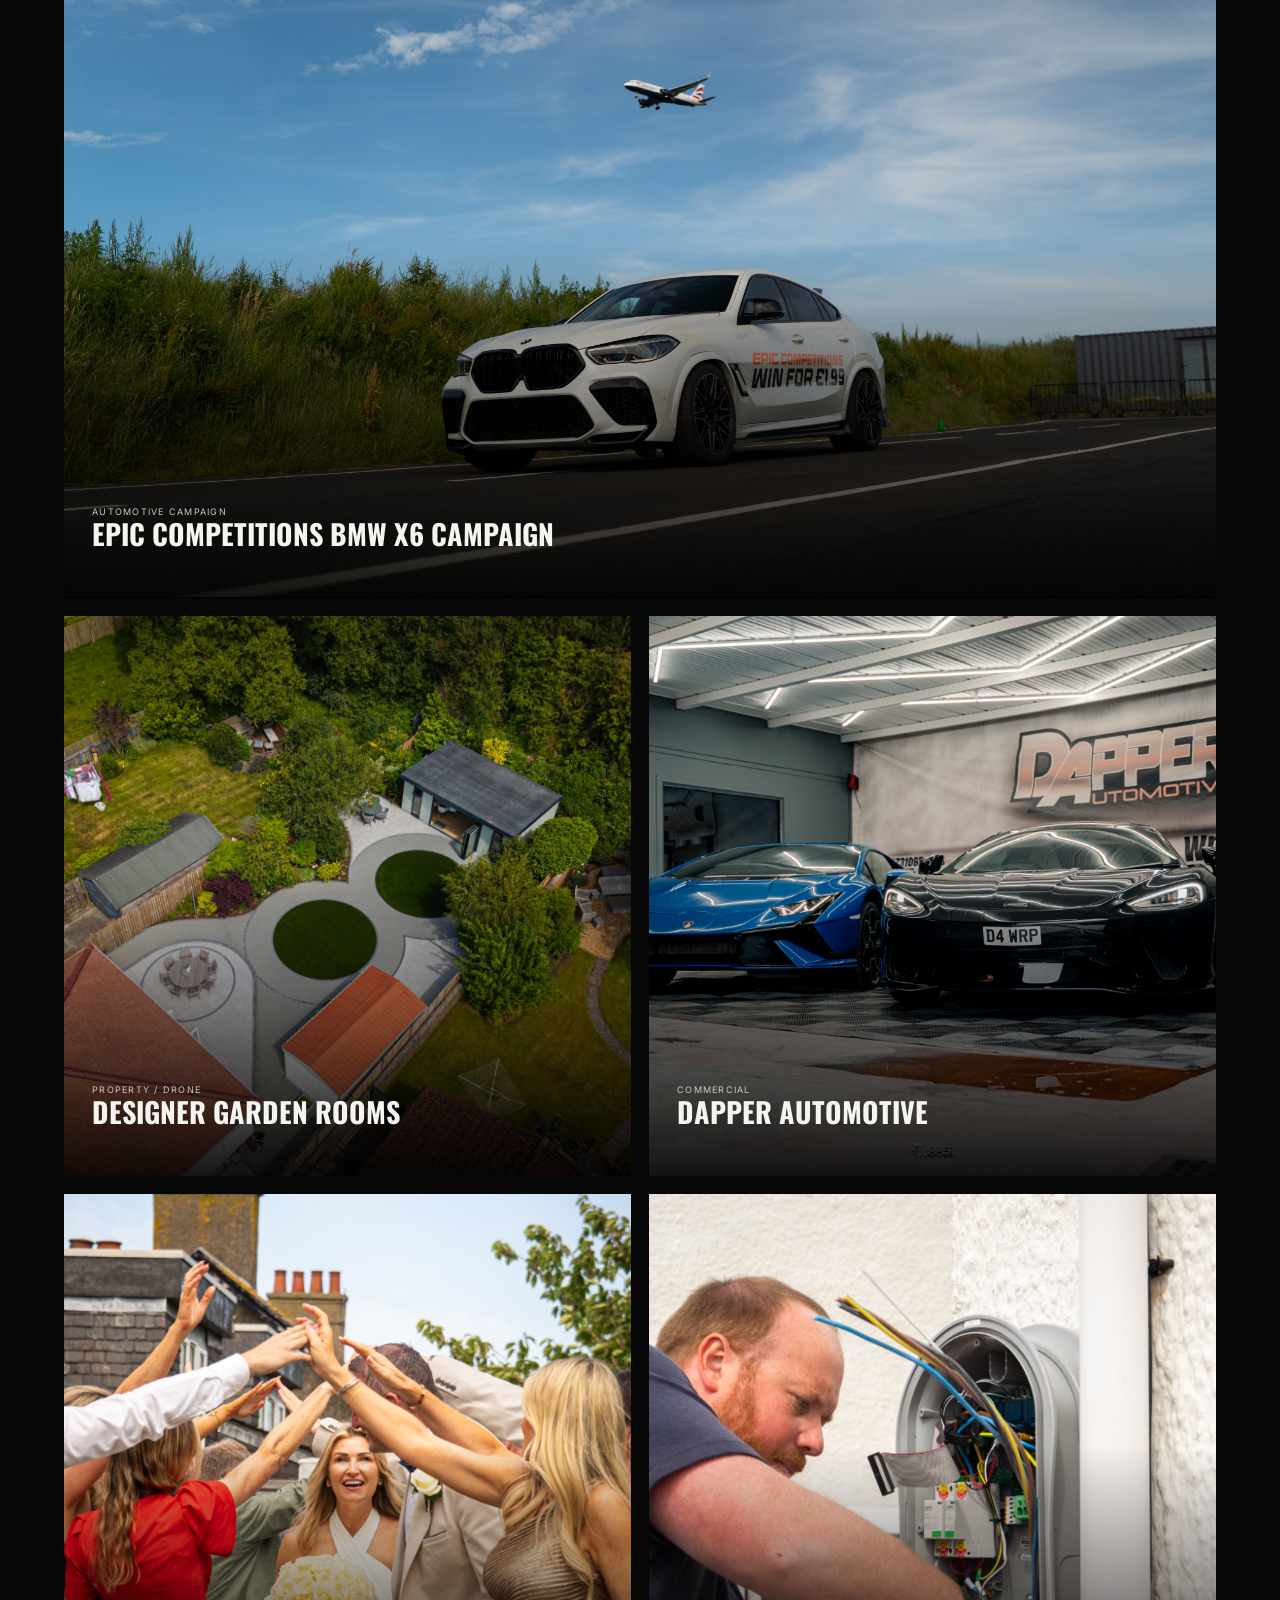
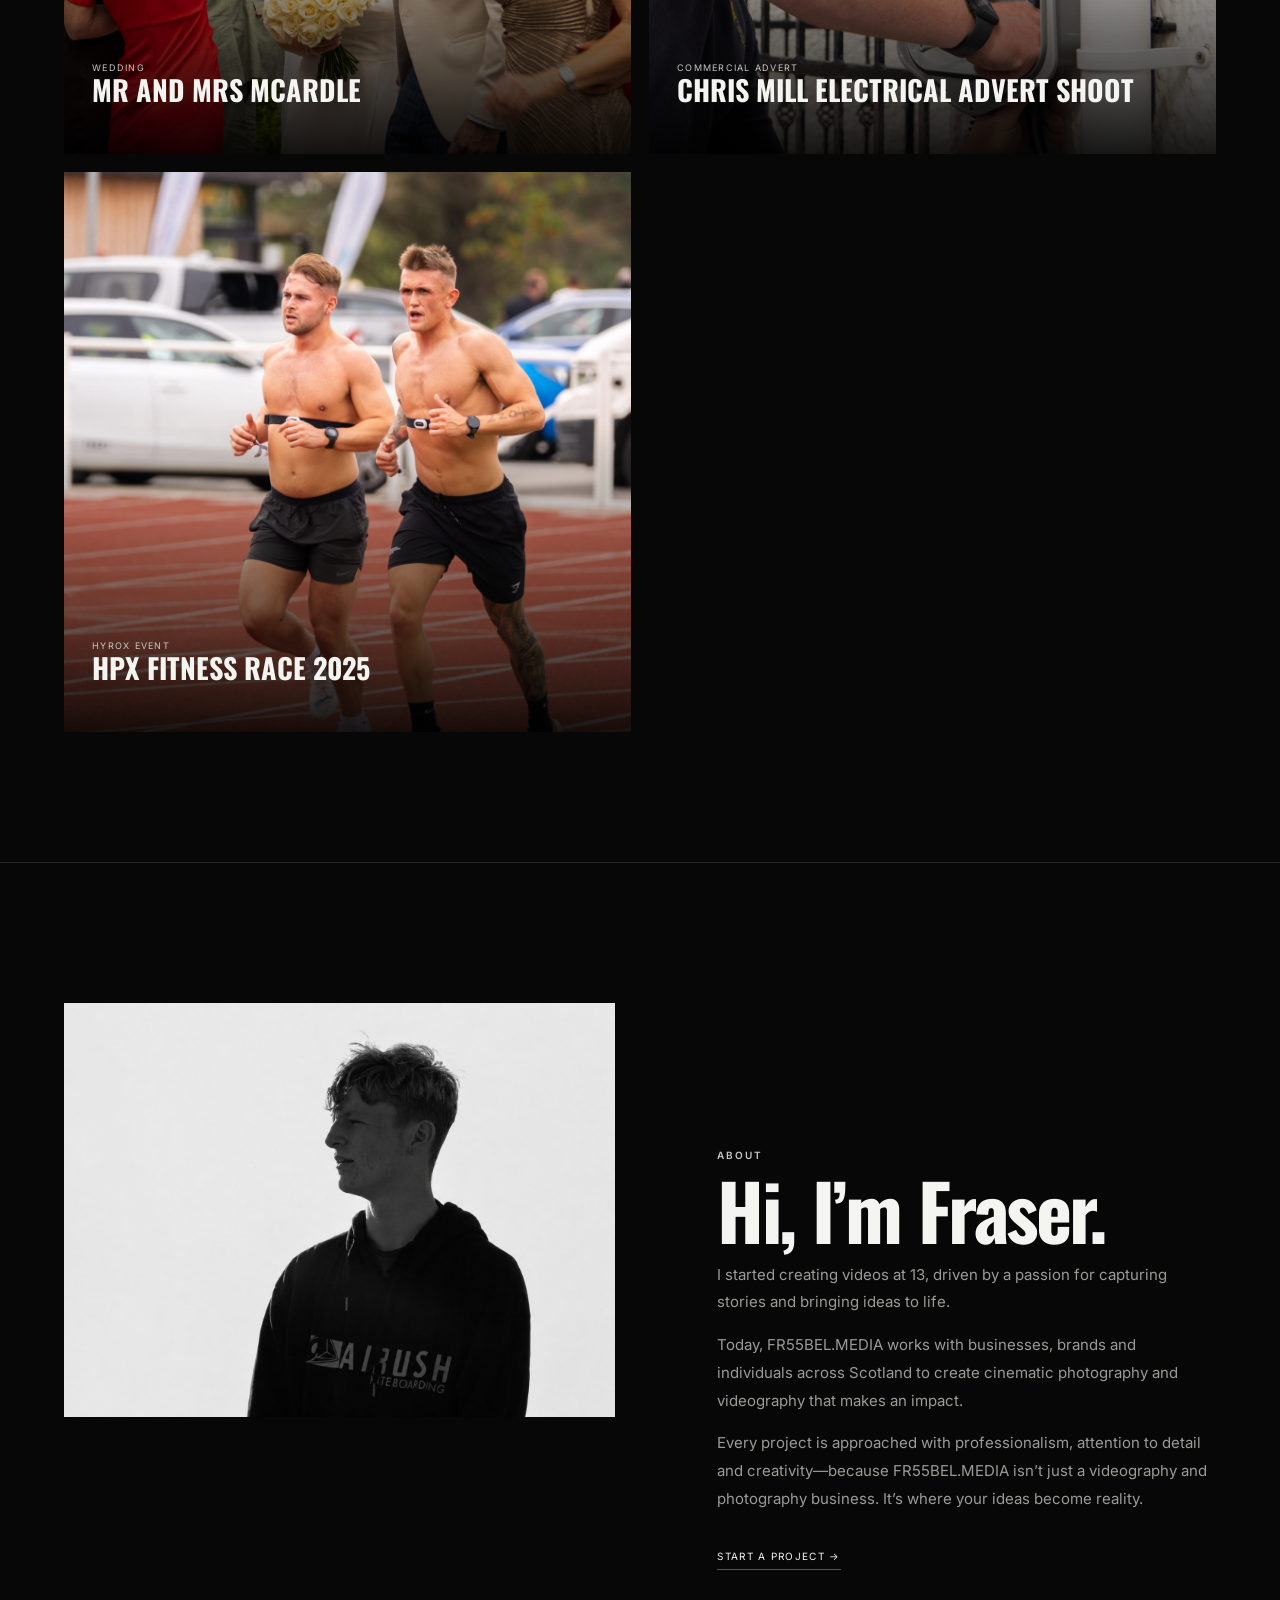
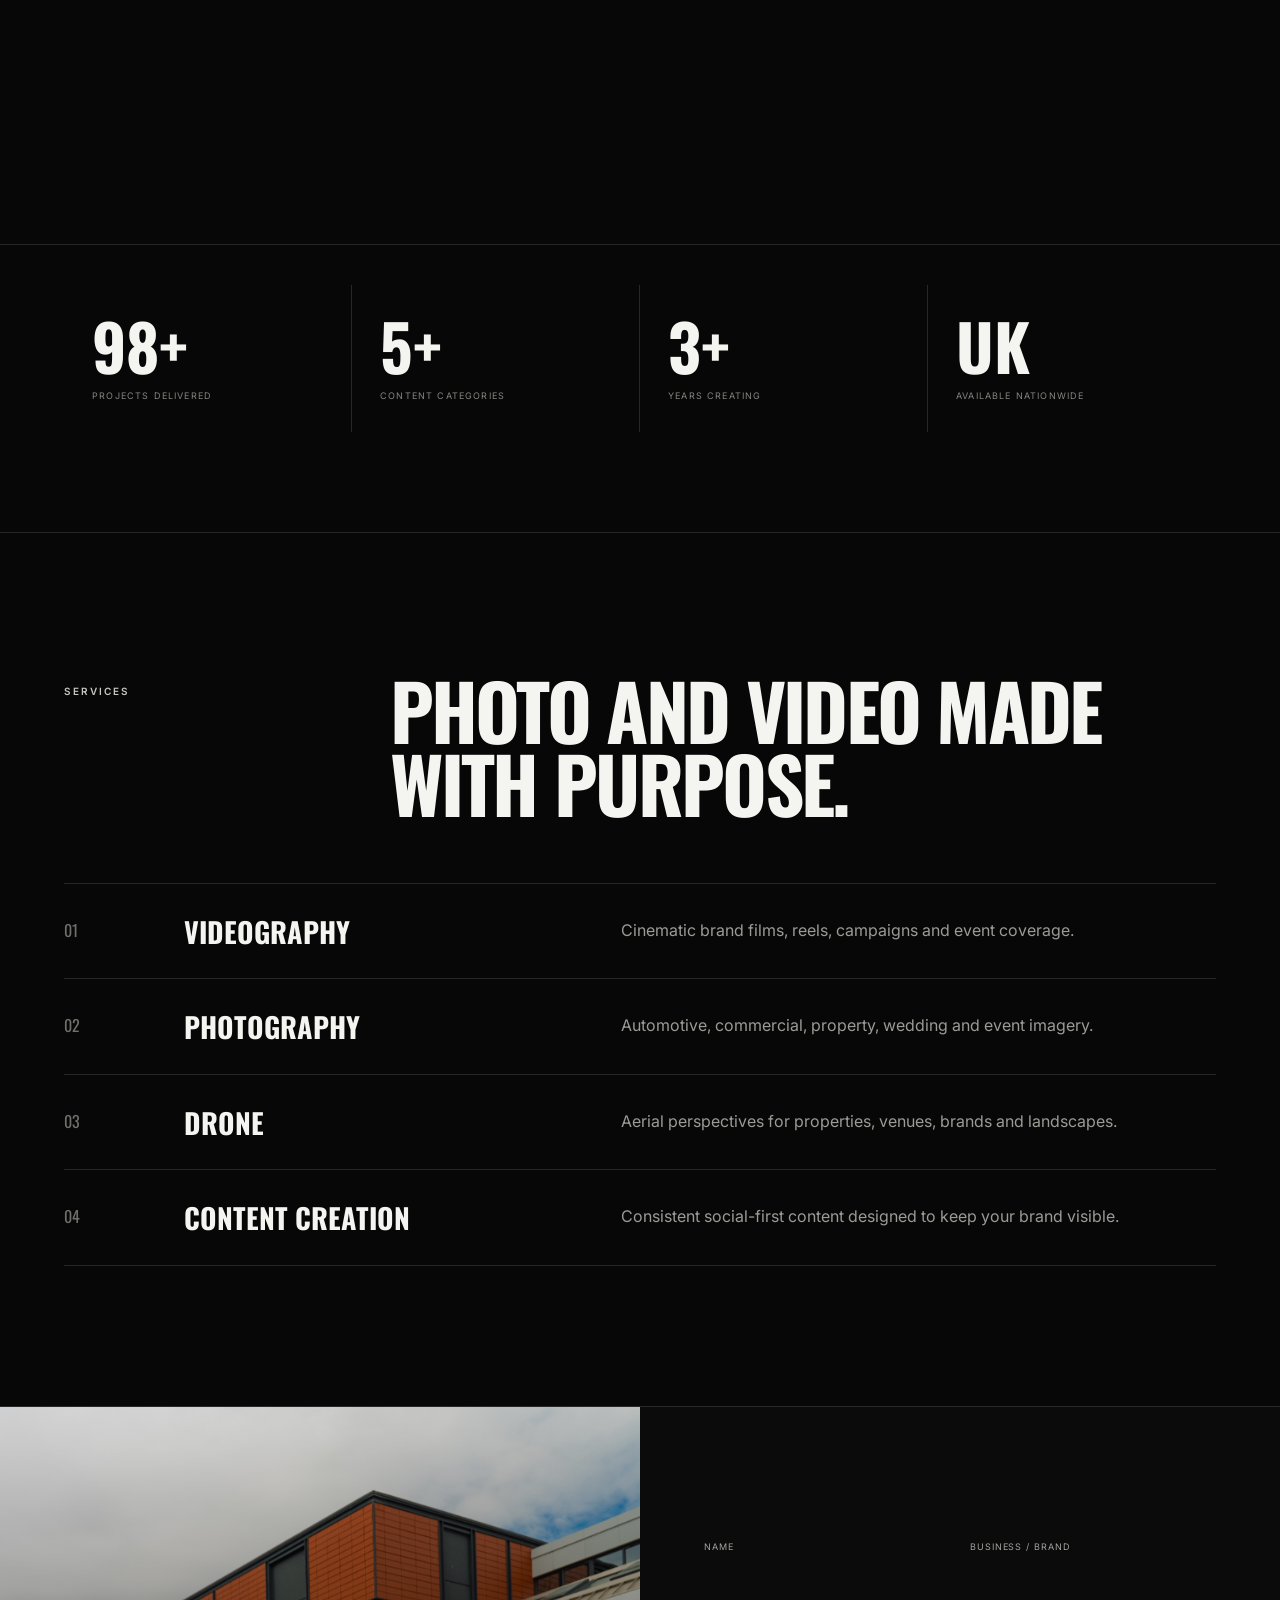
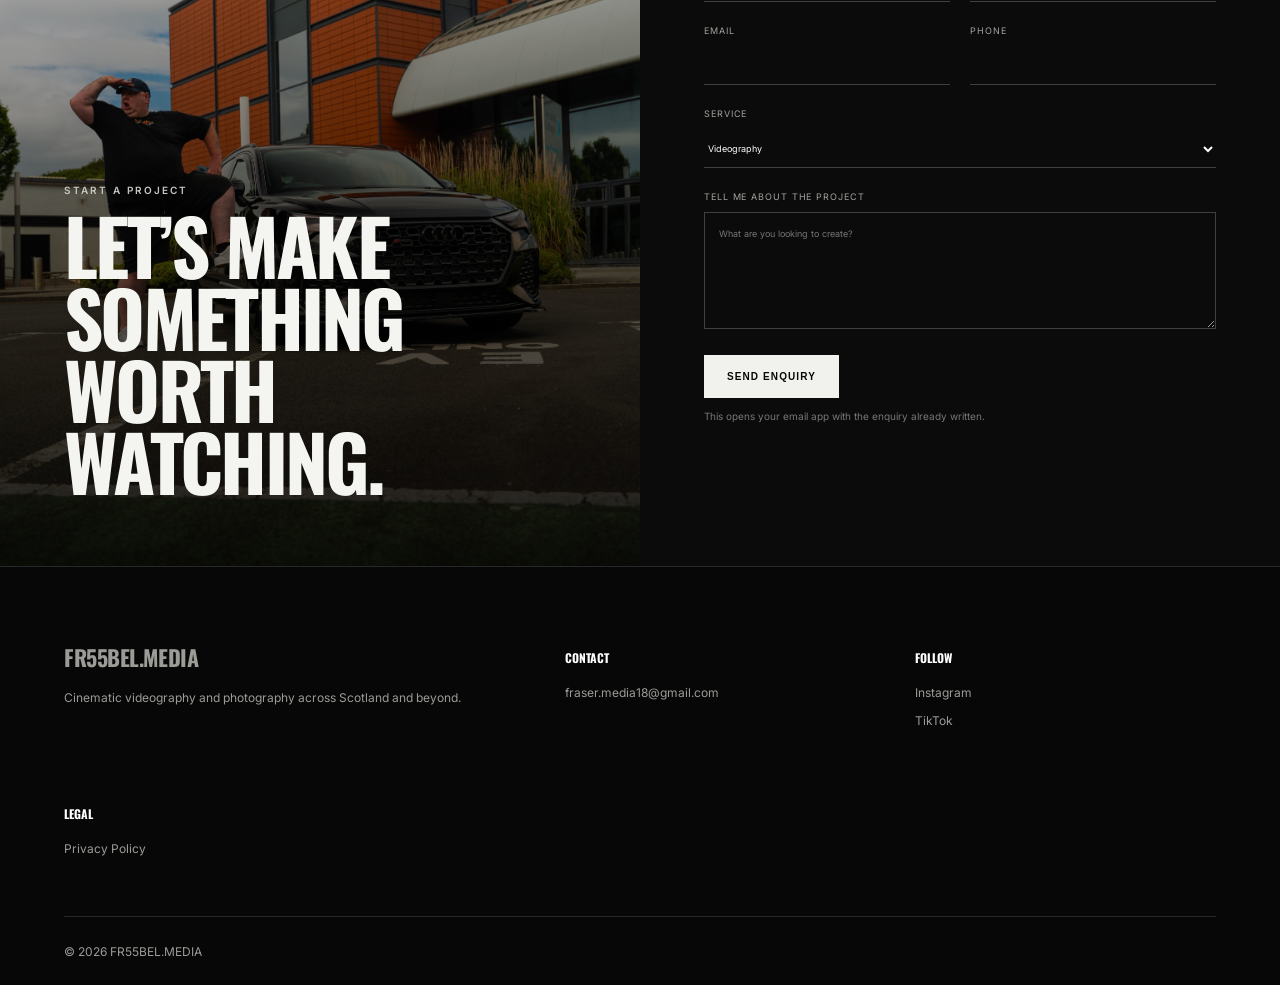
==== commit 49c7128b: "Add files via upload" ====
--- a/index.html
+++ b/index.html
@@ -19,6 +19,20 @@
   <link href="https://fonts.googleapis.com/css2?family=Inter:wght@300;400;500;600&family=Oswald:wght@500;600;700&display=swap" rel="stylesheet">
   <link rel="stylesheet" href="styles.css">
   <script type="application/ld+json">{"@context": "https://schema.org", "@type": "ProfessionalService", "name": "FR55BEL.MEDIA", "url": "https://fr55bel.media.co.uk/", "email": "fraser.media18@gmail.com", "areaServed": "Scotland", "sameAs": ["https://www.instagram.com/fr55bel.media/", "https://www.tiktok.com/@fr55bel_media"], "description": "Cinematic videography and photography for brands, businesses and individuals across Scotland and beyond."}</script>
+
+  <style>
+    .x6-mobile-copy{display:none}
+    @media (max-width:700px){
+      .x6-feature{height:auto!important;aspect-ratio:4/5!important;border-radius:10px!important;position:relative!important;overflow:hidden!important}
+      .x6-feature>img{width:100%!important;height:100%!important;object-fit:cover!important;object-position:center center!important}
+      .x6-feature>.project-overlay{background:linear-gradient(180deg,transparent 46%,rgba(0,0,0,.9) 100%)!important}
+      .x6-feature>.x6-desktop-copy{display:none!important}
+      .x6-feature>.x6-mobile-copy{display:flex!important;position:absolute!important;z-index:5!important;left:18px!important;right:18px!important;bottom:20px!important;top:auto!important;flex-direction:column!important;align-items:center!important;text-align:center!important;color:#fff!important;transform:none!important}
+      .x6-feature>.x6-mobile-copy span{display:block!important;margin:0 0 7px!important;font:500 8px/1.2 Inter,sans-serif!important;letter-spacing:.22em!important;text-transform:uppercase!important;color:#d7d7d2!important}
+      .x6-feature>.x6-mobile-copy h3{display:block!important;margin:0!important;max-width:300px!important;font-family:Oswald,sans-serif!important;font-size:clamp(30px,9vw,40px)!important;font-weight:700!important;line-height:.94!important;letter-spacing:-.025em!important;text-transform:uppercase!important;color:#fff!important}
+      .x6-feature>.x6-mobile-copy b{display:block!important;margin:13px 0 0!important;padding:0!important;border:0!important;background:none!important;font:600 8px/1.2 Inter,sans-serif!important;letter-spacing:.18em!important;text-transform:uppercase!important;color:#fff!important;opacity:1!important;transform:none!important}
+    }
+  </style>
 </head>
 <body class="is-loading">
   <div class="loader" id="loader" aria-hidden="true">
@@ -77,10 +91,15 @@
     </section>
 
     <section class="project-list">
-      <a class="project project-large reveal" href="epic-bmw-x6.html">
+      <a class="project project-large reveal x6-feature" href="epic-bmw-x6.html">
         <img src="assets/epic_bmw_2.jpg" alt="Epic Competitions BMW X6 campaign">
         <div class="project-overlay"></div>
-        <div class="project-copy epic-project-copy"><span class="project-kicker">Epic Competitions</span><h3 class="desktop-project-title">Epic Competitions BMW X6 Campaign</h3><h3 class="mobile-project-title">BMW X6M Competition</h3><b>View project →</b></div>
+        <div class="project-copy x6-desktop-copy"><span>Automotive campaign</span><h3>Epic Competitions BMW X6 Campaign</h3><b>View project →</b></div>
+        <div class="x6-mobile-copy" aria-hidden="true">
+          <span>Epic Competitions</span>
+          <h3>BMW X6M Competition</h3>
+          <b>View project →</b>
+        </div>
       </a>
 
       <div class="project-row">
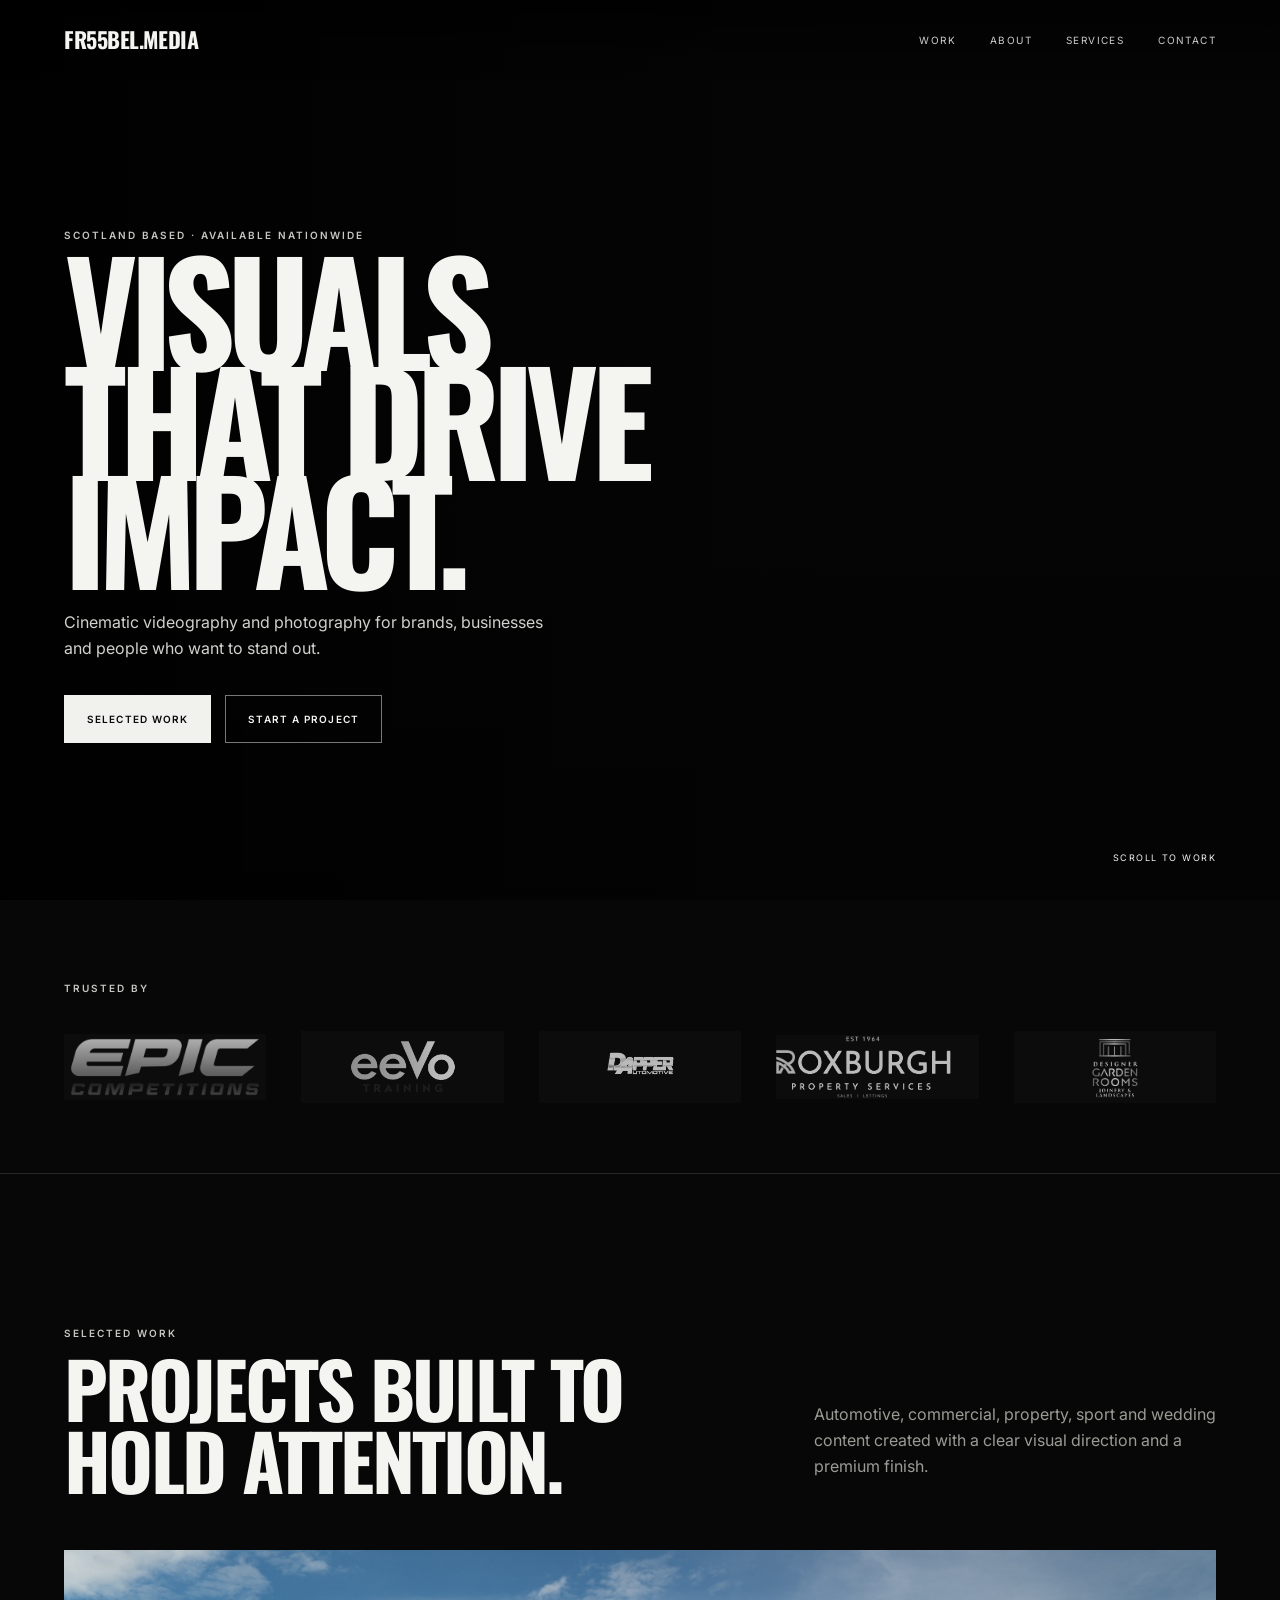
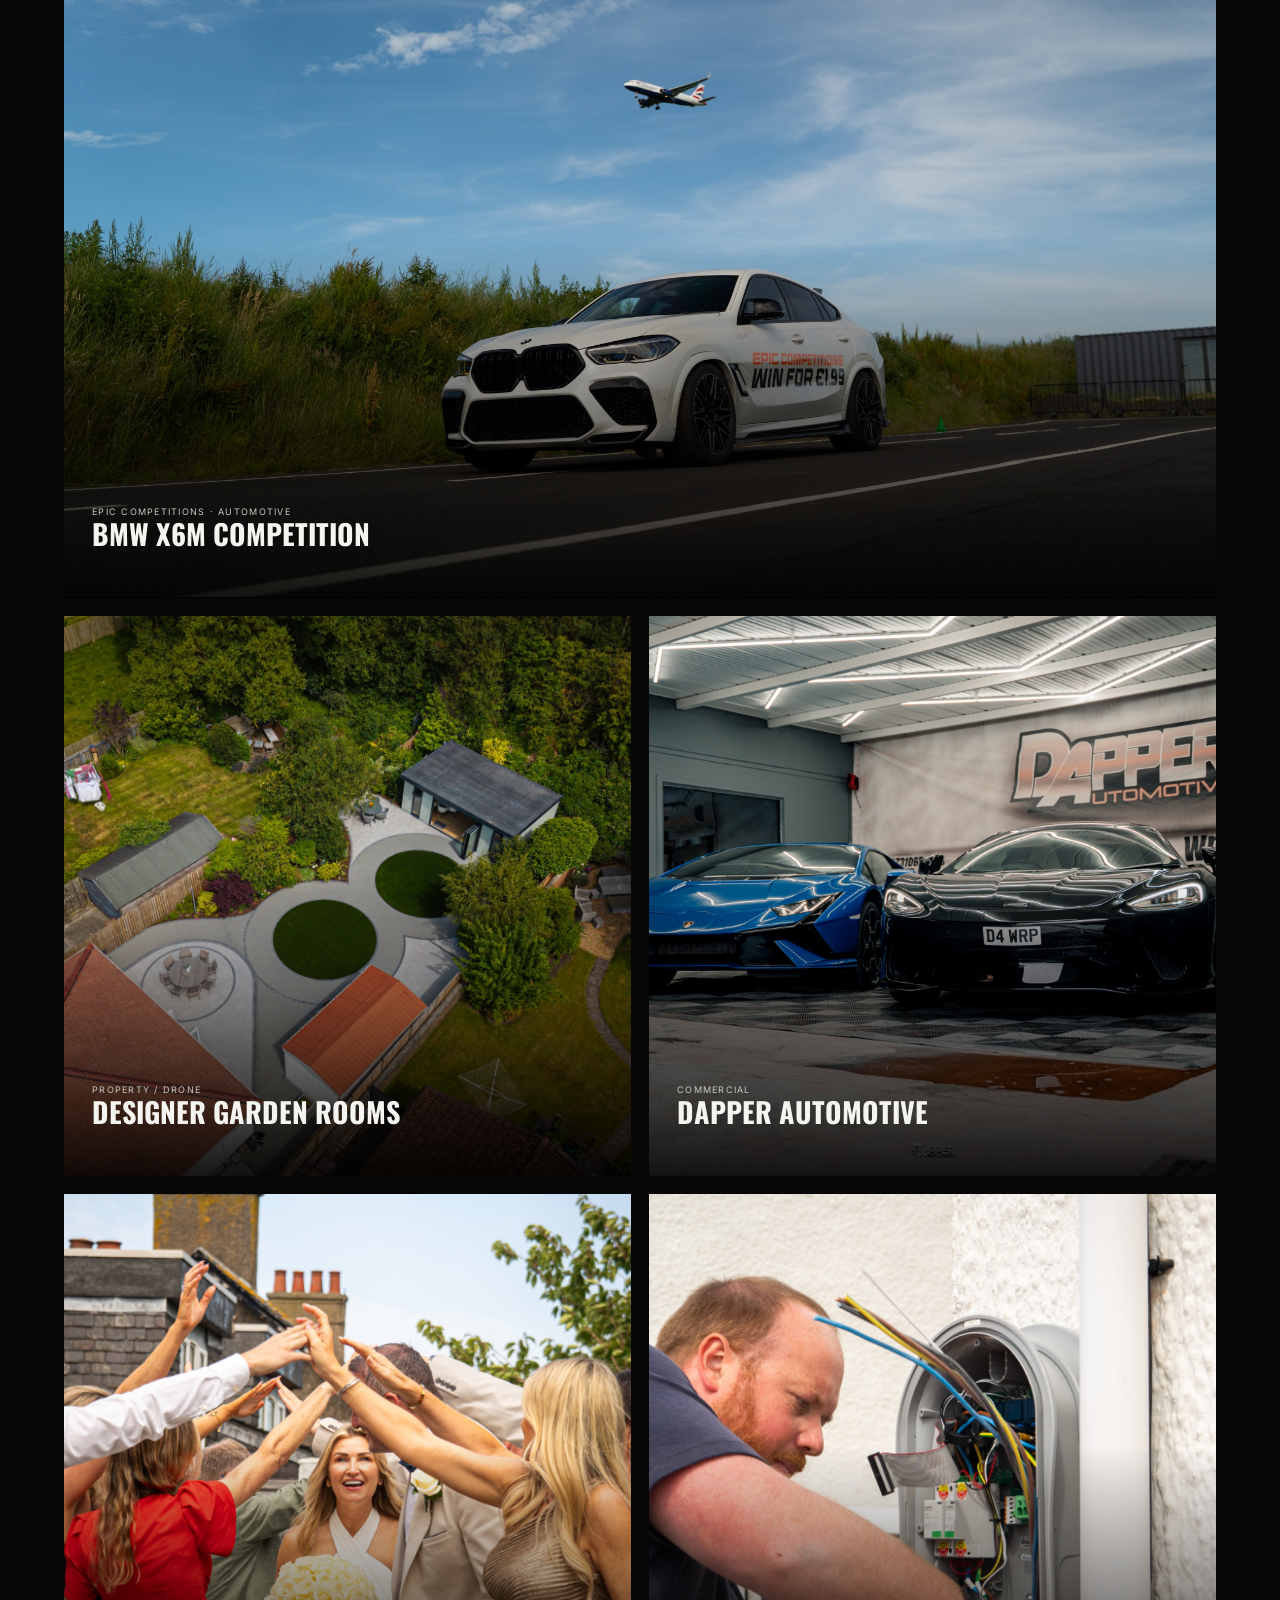
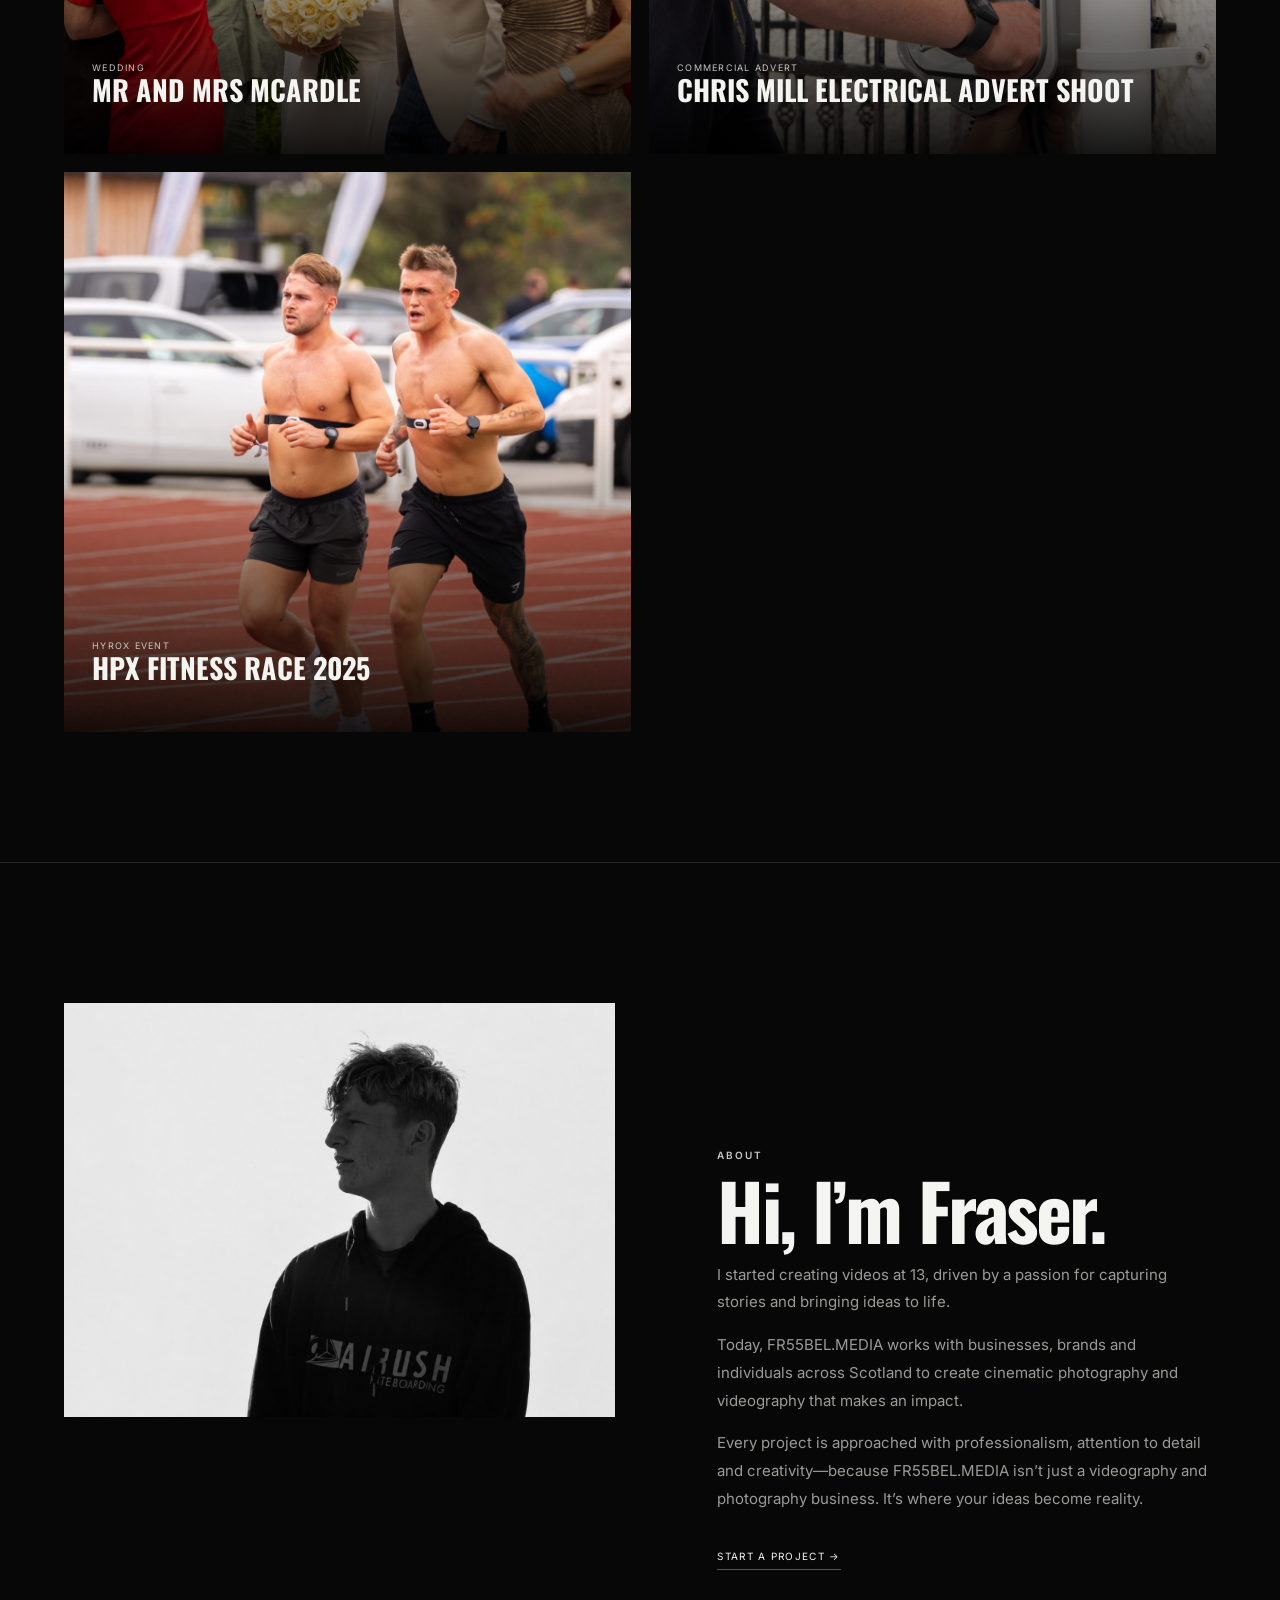
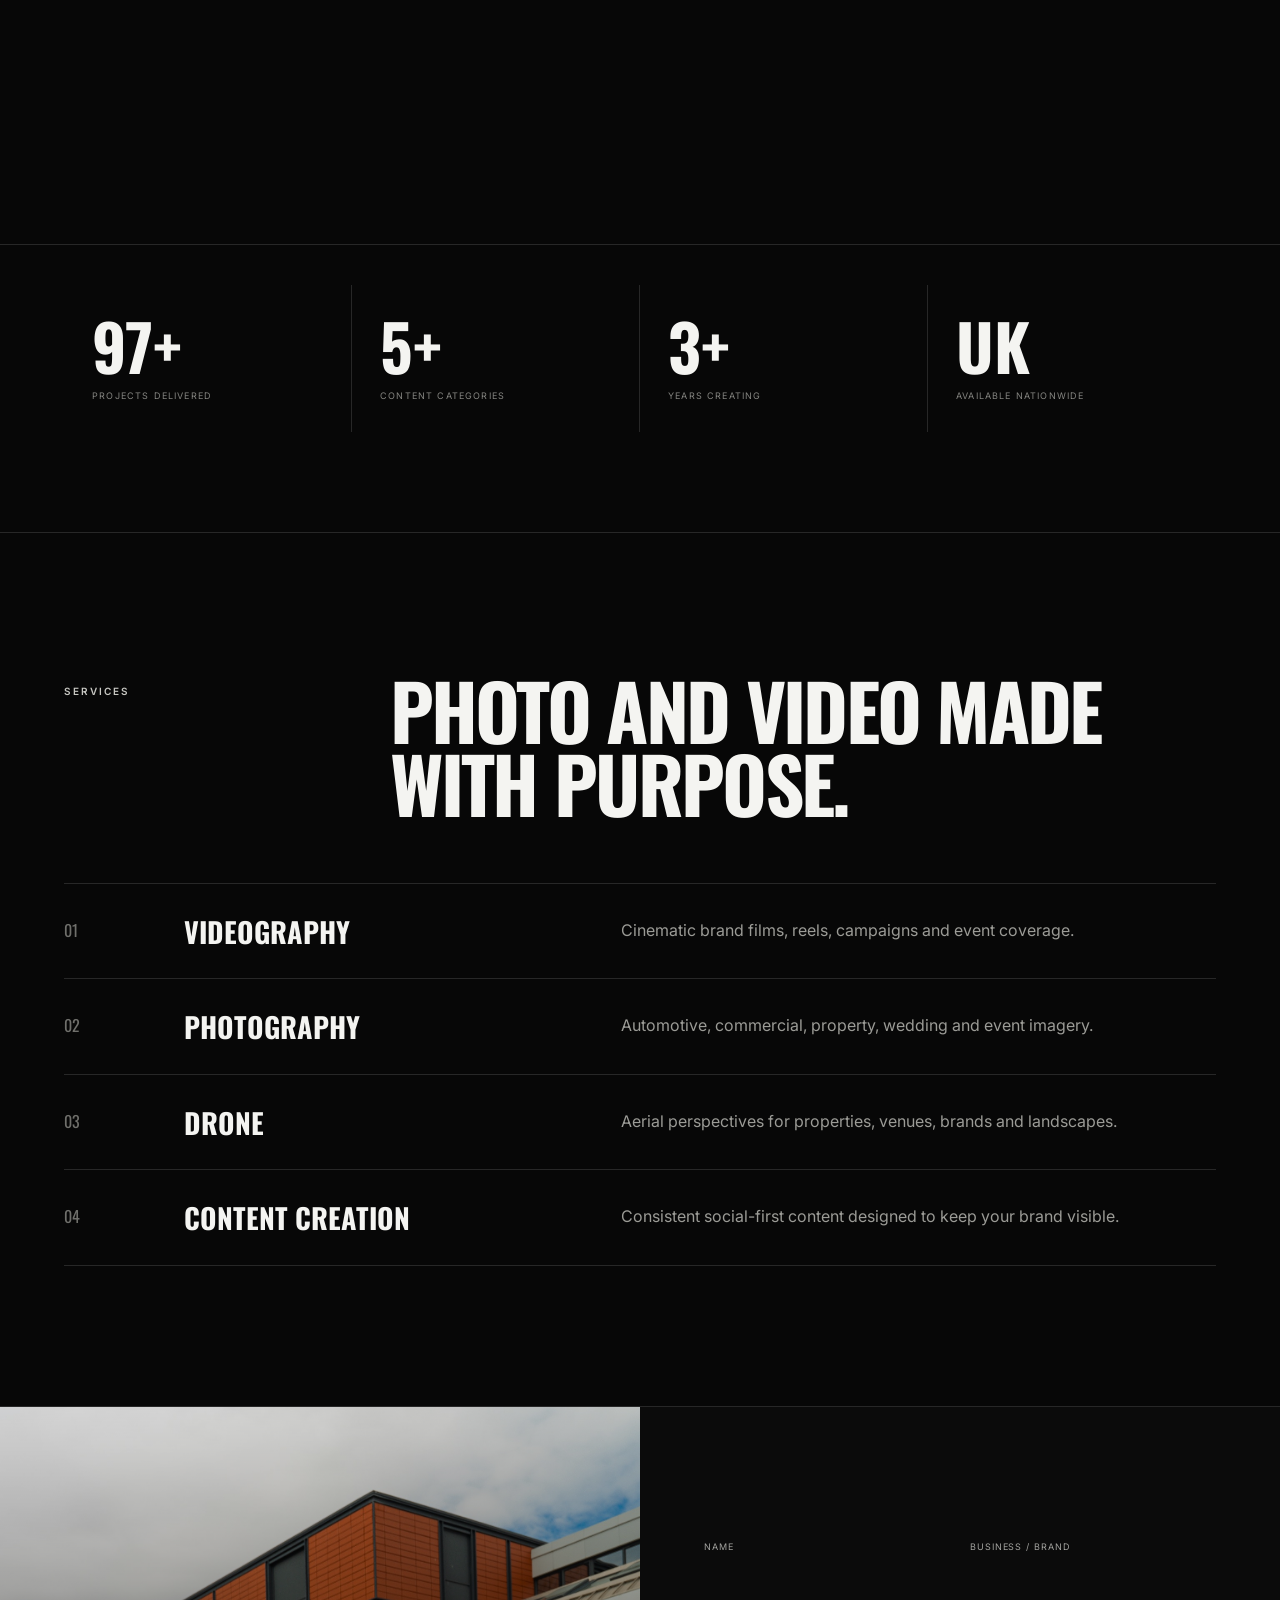
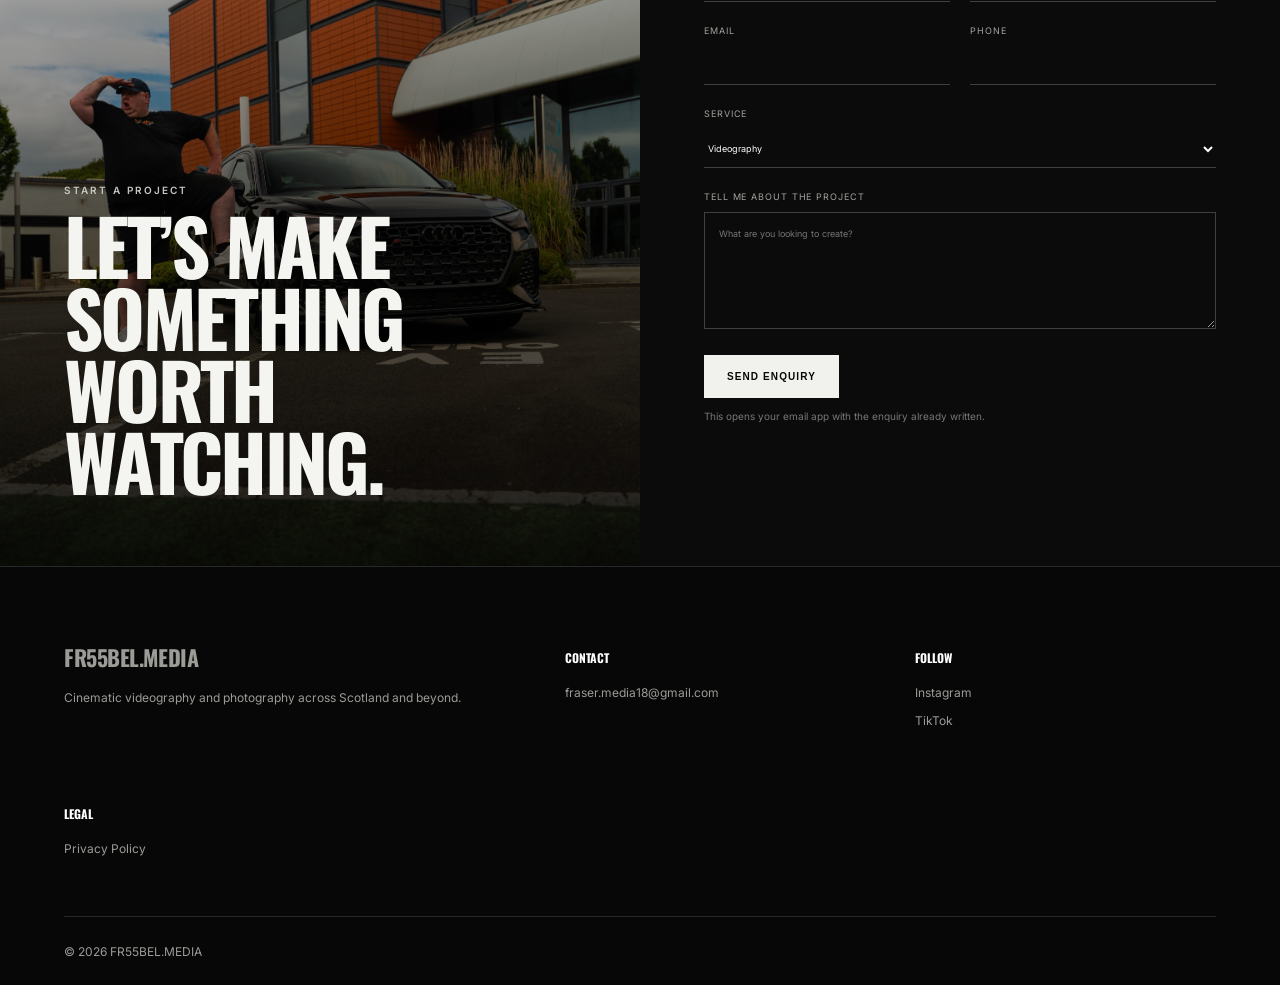
==== commit 0a4a6672: "Add files via upload" ====
--- a/index.html
+++ b/index.html
@@ -19,20 +19,6 @@
   <link href="https://fonts.googleapis.com/css2?family=Inter:wght@300;400;500;600&family=Oswald:wght@500;600;700&display=swap" rel="stylesheet">
   <link rel="stylesheet" href="styles.css">
   <script type="application/ld+json">{"@context": "https://schema.org", "@type": "ProfessionalService", "name": "FR55BEL.MEDIA", "url": "https://fr55bel.media.co.uk/", "email": "fraser.media18@gmail.com", "areaServed": "Scotland", "sameAs": ["https://www.instagram.com/fr55bel.media/", "https://www.tiktok.com/@fr55bel_media"], "description": "Cinematic videography and photography for brands, businesses and individuals across Scotland and beyond."}</script>
-
-  <style>
-    .x6-mobile-copy{display:none}
-    @media (max-width:700px){
-      .x6-feature{height:auto!important;aspect-ratio:4/5!important;border-radius:10px!important;position:relative!important;overflow:hidden!important}
-      .x6-feature>img{width:100%!important;height:100%!important;object-fit:cover!important;object-position:center center!important}
-      .x6-feature>.project-overlay{background:linear-gradient(180deg,transparent 46%,rgba(0,0,0,.9) 100%)!important}
-      .x6-feature>.x6-desktop-copy{display:none!important}
-      .x6-feature>.x6-mobile-copy{display:flex!important;position:absolute!important;z-index:5!important;left:18px!important;right:18px!important;bottom:20px!important;top:auto!important;flex-direction:column!important;align-items:center!important;text-align:center!important;color:#fff!important;transform:none!important}
-      .x6-feature>.x6-mobile-copy span{display:block!important;margin:0 0 7px!important;font:500 8px/1.2 Inter,sans-serif!important;letter-spacing:.22em!important;text-transform:uppercase!important;color:#d7d7d2!important}
-      .x6-feature>.x6-mobile-copy h3{display:block!important;margin:0!important;max-width:300px!important;font-family:Oswald,sans-serif!important;font-size:clamp(30px,9vw,40px)!important;font-weight:700!important;line-height:.94!important;letter-spacing:-.025em!important;text-transform:uppercase!important;color:#fff!important}
-      .x6-feature>.x6-mobile-copy b{display:block!important;margin:13px 0 0!important;padding:0!important;border:0!important;background:none!important;font:600 8px/1.2 Inter,sans-serif!important;letter-spacing:.18em!important;text-transform:uppercase!important;color:#fff!important;opacity:1!important;transform:none!important}
-    }
-  </style>
 </head>
 <body class="is-loading">
   <div class="loader" id="loader" aria-hidden="true">
@@ -91,15 +77,10 @@
     </section>
 
     <section class="project-list">
-      <a class="project project-large reveal x6-feature" href="epic-bmw-x6.html">
+      <a class="project project-large reveal x6-project" href="epic-bmw-x6.html">
         <img src="assets/epic_bmw_2.jpg" alt="Epic Competitions BMW X6 campaign">
         <div class="project-overlay"></div>
-        <div class="project-copy x6-desktop-copy"><span>Automotive campaign</span><h3>Epic Competitions BMW X6 Campaign</h3><b>View project →</b></div>
-        <div class="x6-mobile-copy" aria-hidden="true">
-          <span>Epic Competitions</span>
-          <h3>BMW X6M Competition</h3>
-          <b>View project →</b>
-        </div>
+        <div class="project-copy"><span>Epic Competitions · Automotive</span><h3>BMW X6M Competition</h3><b>View project →</b></div>
       </a>
 
       <div class="project-row">
--- a/styles.css
+++ b/styles.css
@@ -259,27 +259,62 @@
 }
 
 
-/* ===== FR55BEL MOBILE HOMEPAGE FIX ===== */
-.mobile-project-title{display:none}
-@media (max-width:700px){
-  :root{--pad:22px}
-  .site-header{padding:18px 22px;background:#070707;border-bottom:1px solid #222}
-  .text-logo{font-size:20px}
-  .menu-toggle{padding:10px 16px;border-radius:999px;letter-spacing:.16em}
-
-  .work-intro{padding:76px 22px 30px}
-  .work-intro .eyebrow{margin-bottom:22px}
-  .work-heading{display:block}
-  .work-heading h2{font-size:clamp(42px,12.6vw,56px);line-height:.92;max-width:340px}
-  .work-heading p{font-size:13px;line-height:1.65;margin:22px 0 0;max-width:340px}
-
-  .project-list{padding:0 22px 90px}
-  .project-list>.project-large{height:auto;aspect-ratio:4/5;border-radius:12px}
-  .project-list>.project-large img{object-position:center center}
-  .project-list>.project-large .project-overlay{background:linear-gradient(180deg,transparent 50%,rgba(0,0,0,.88) 100%)}
-  .project-list>.project-large .epic-project-copy{left:18px;right:18px;bottom:20px;text-align:center;display:flex;flex-direction:column;align-items:center}
-  .project-list>.project-large .epic-project-copy .project-kicker{display:block;font-size:8px;letter-spacing:.2em;margin:0 0 8px;color:#d4d4cf}
-  .project-list>.project-large .epic-project-copy .desktop-project-title{display:none}
-  .project-list>.project-large .epic-project-copy .mobile-project-title{display:block;font-family:Oswald,sans-serif;font-size:clamp(30px,9.2vw,40px);line-height:.94;letter-spacing:-.025em;margin:0;max-width:310px;color:#fff}
-  .project-list>.project-large .epic-project-copy b{display:block;opacity:1;transform:none;margin-top:14px;font-size:8px;letter-spacing:.16em;color:#fff;border:0;border-radius:0;padding:0;background:none}
-}
+/* ===== X6 MOBILE RESET — CLEAN SOURCE ===== */
+@media(max-width:600px){
+  .x6-project{
+    height:auto !important;
+    aspect-ratio:auto !important;
+    overflow:visible !important;
+    border-radius:0 !important;
+    display:block !important;
+    background:transparent !important;
+  }
+  .x6-project > img{
+    width:100% !important;
+    height:auto !important;
+    aspect-ratio:16/9 !important;
+    object-fit:cover !important;
+    object-position:center center !important;
+    border-radius:8px !important;
+  }
+  .x6-project .project-overlay{display:none !important;}
+  .x6-project .project-copy{
+    position:static !important;
+    inset:auto !important;
+    width:100% !important;
+    max-width:100% !important;
+    padding:14px 4px 6px !important;
+    margin:0 !important;
+    transform:none !important;
+    text-align:left !important;
+    overflow:visible !important;
+  }
+  .x6-project .project-copy span{
+    display:block !important;
+    font-size:8px !important;
+    line-height:1.4 !important;
+    letter-spacing:.14em !important;
+    margin:0 0 6px !important;
+    white-space:normal !important;
+  }
+  .x6-project .project-copy h3{
+    display:block !important;
+    width:100% !important;
+    max-width:100% !important;
+    margin:0 !important;
+    font-size:clamp(27px,8vw,34px) !important;
+    line-height:.98 !important;
+    letter-spacing:-.025em !important;
+    white-space:normal !important;
+    overflow-wrap:normal !important;
+    word-break:normal !important;
+  }
+  .x6-project .project-copy b{
+    display:block !important;
+    opacity:1 !important;
+    transform:none !important;
+    margin-top:9px !important;
+    font-size:8px !important;
+    color:#fff !important;
+  }
+}
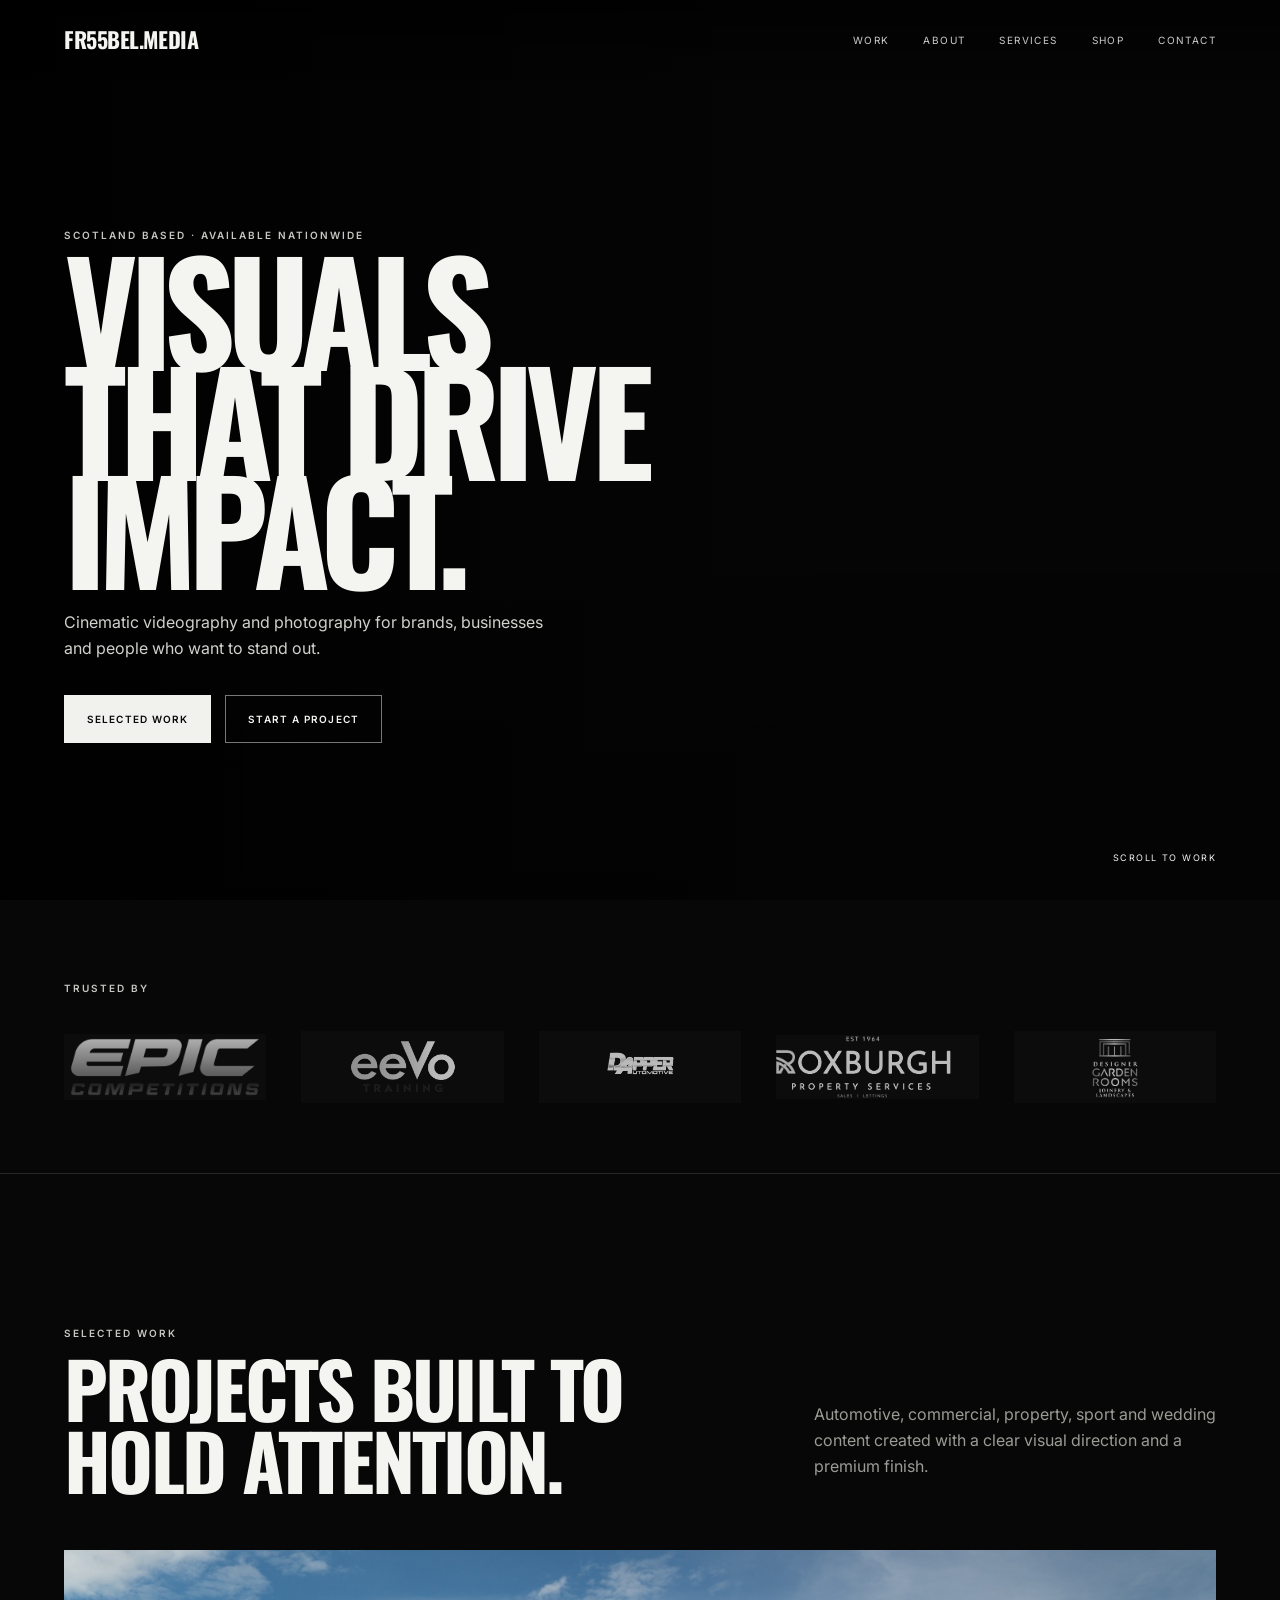
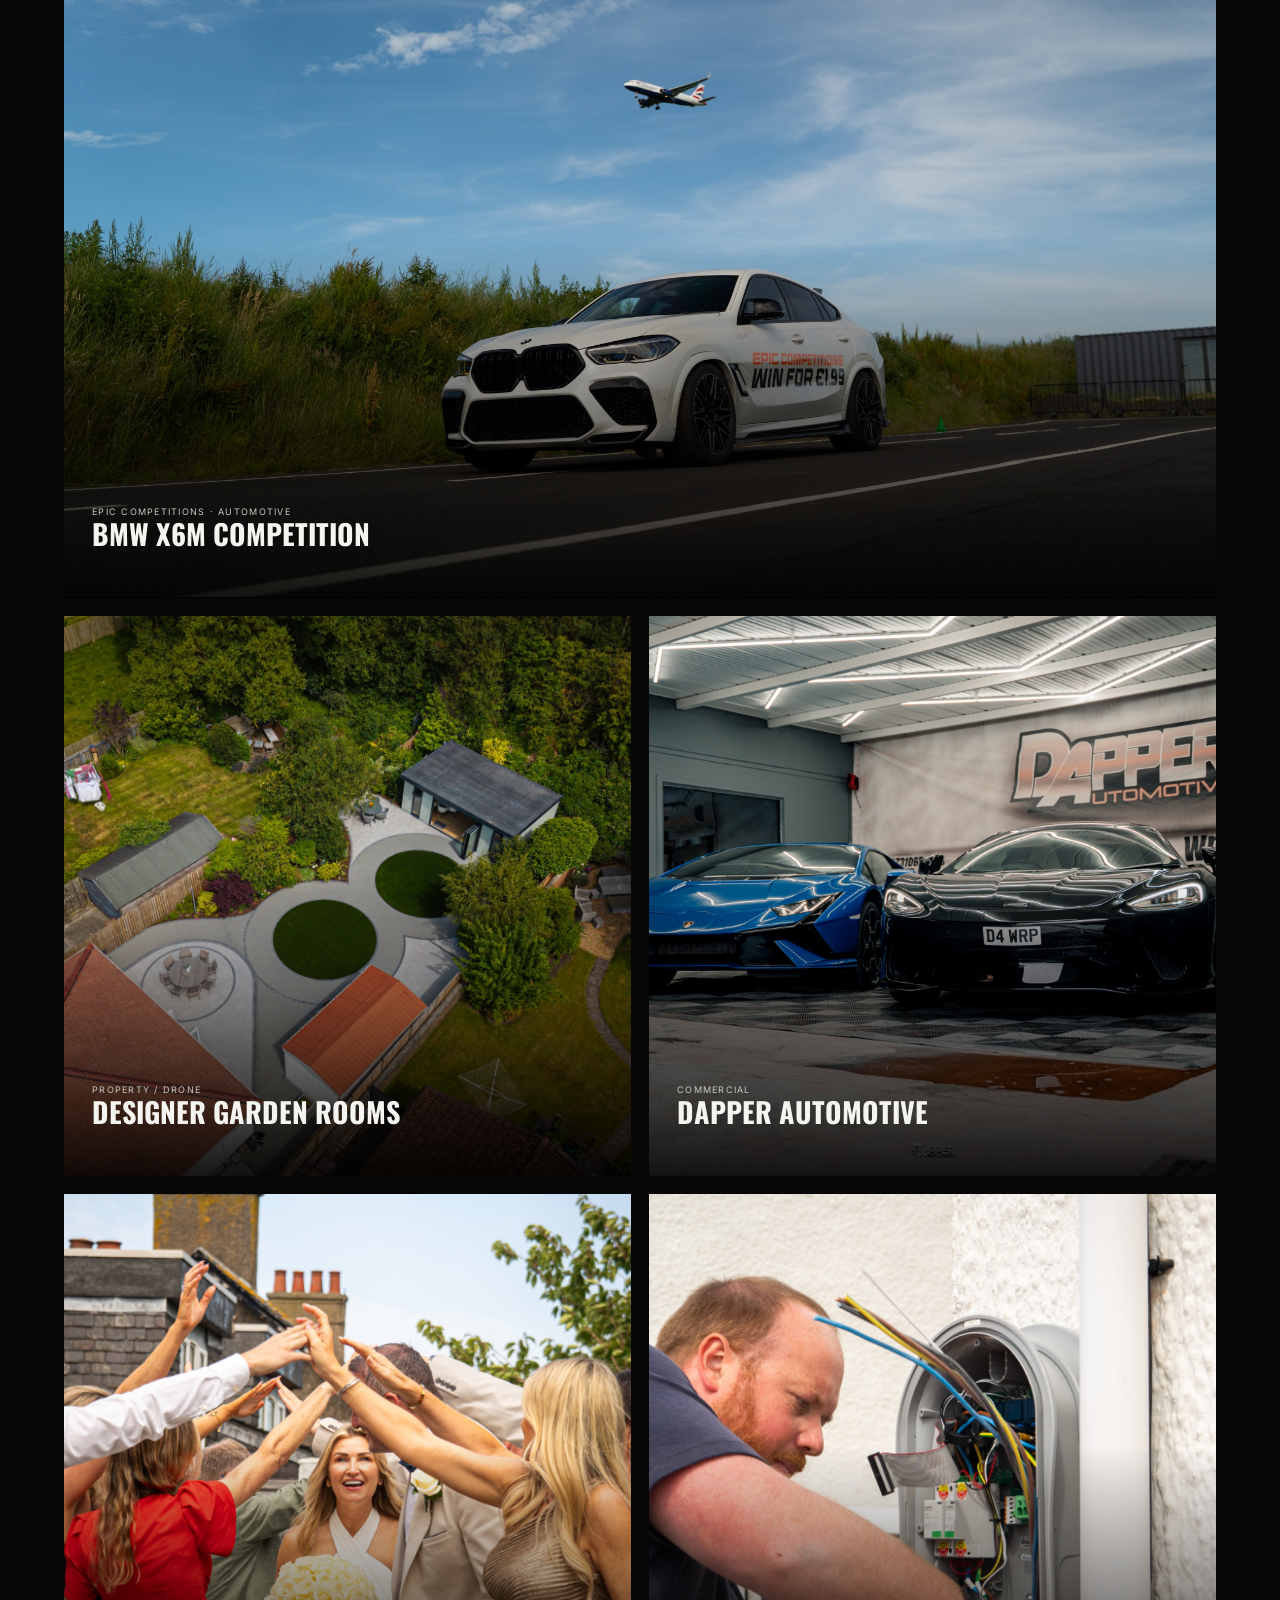
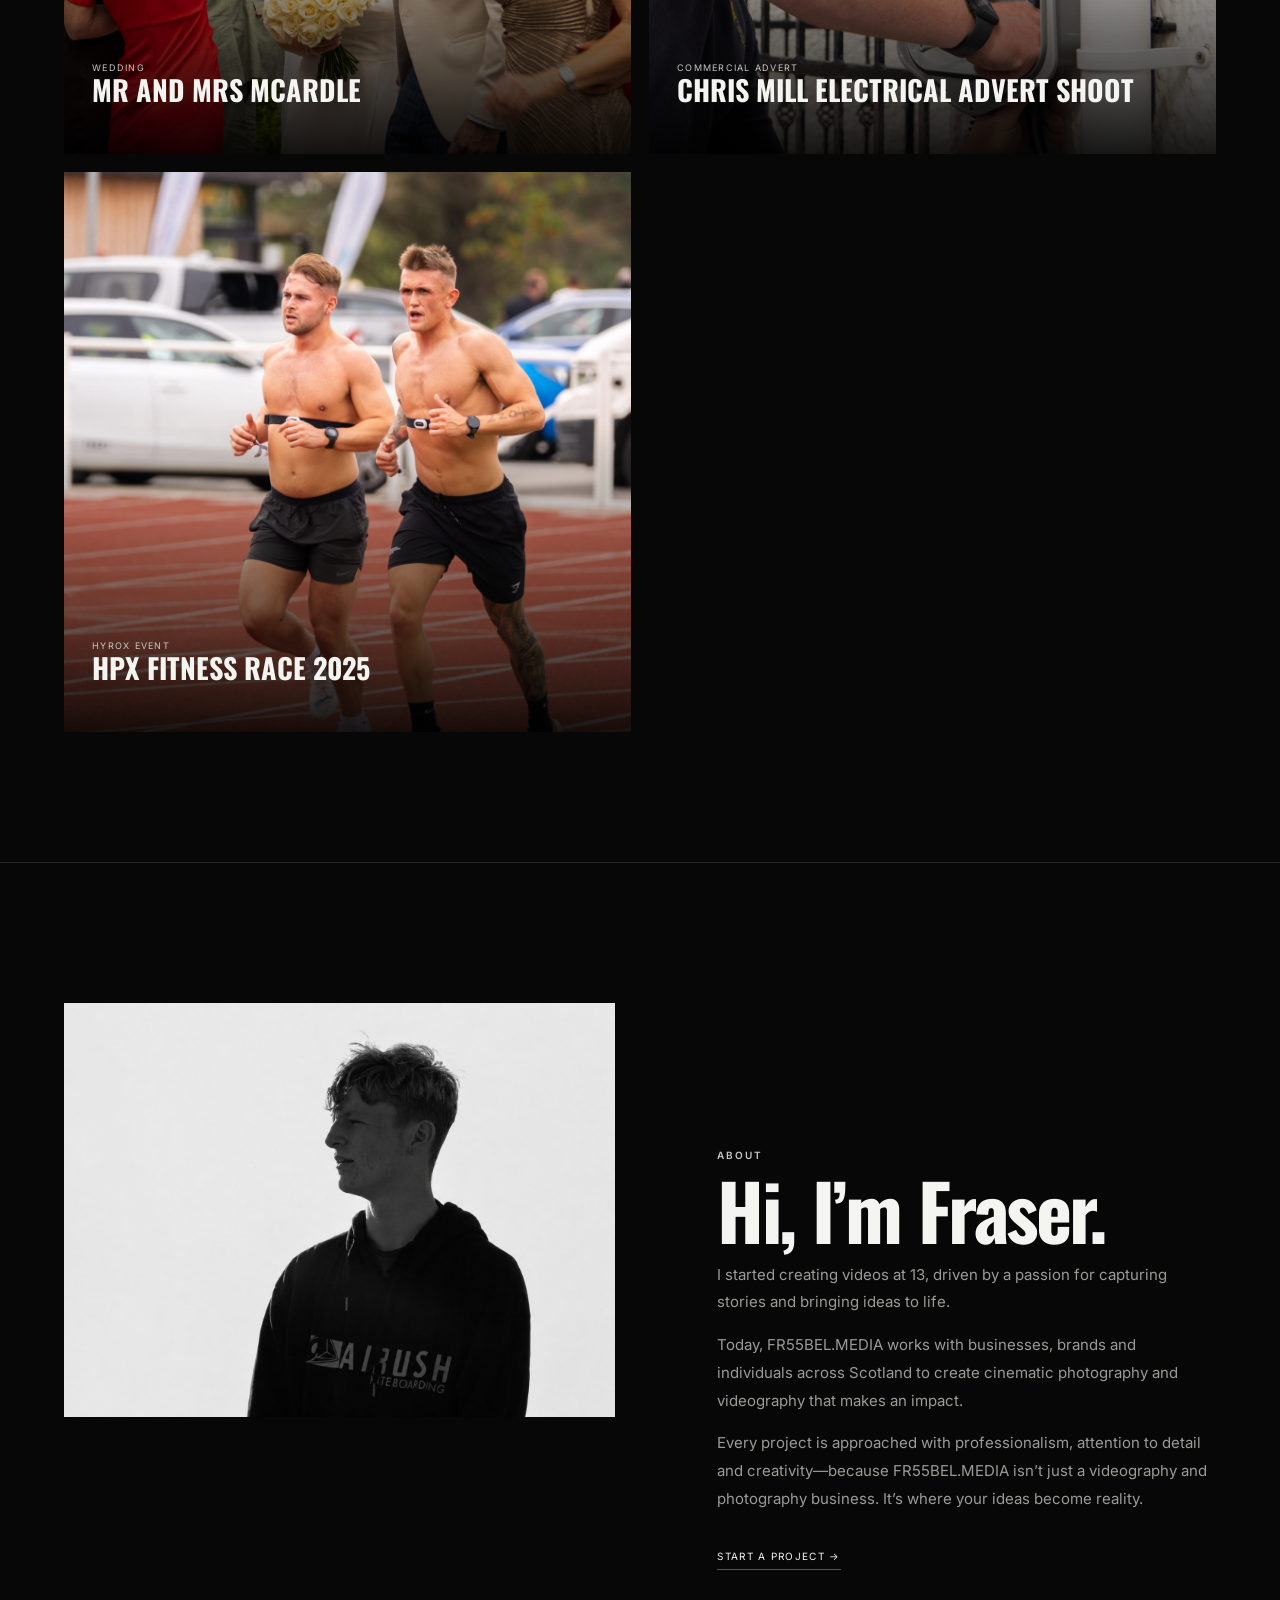
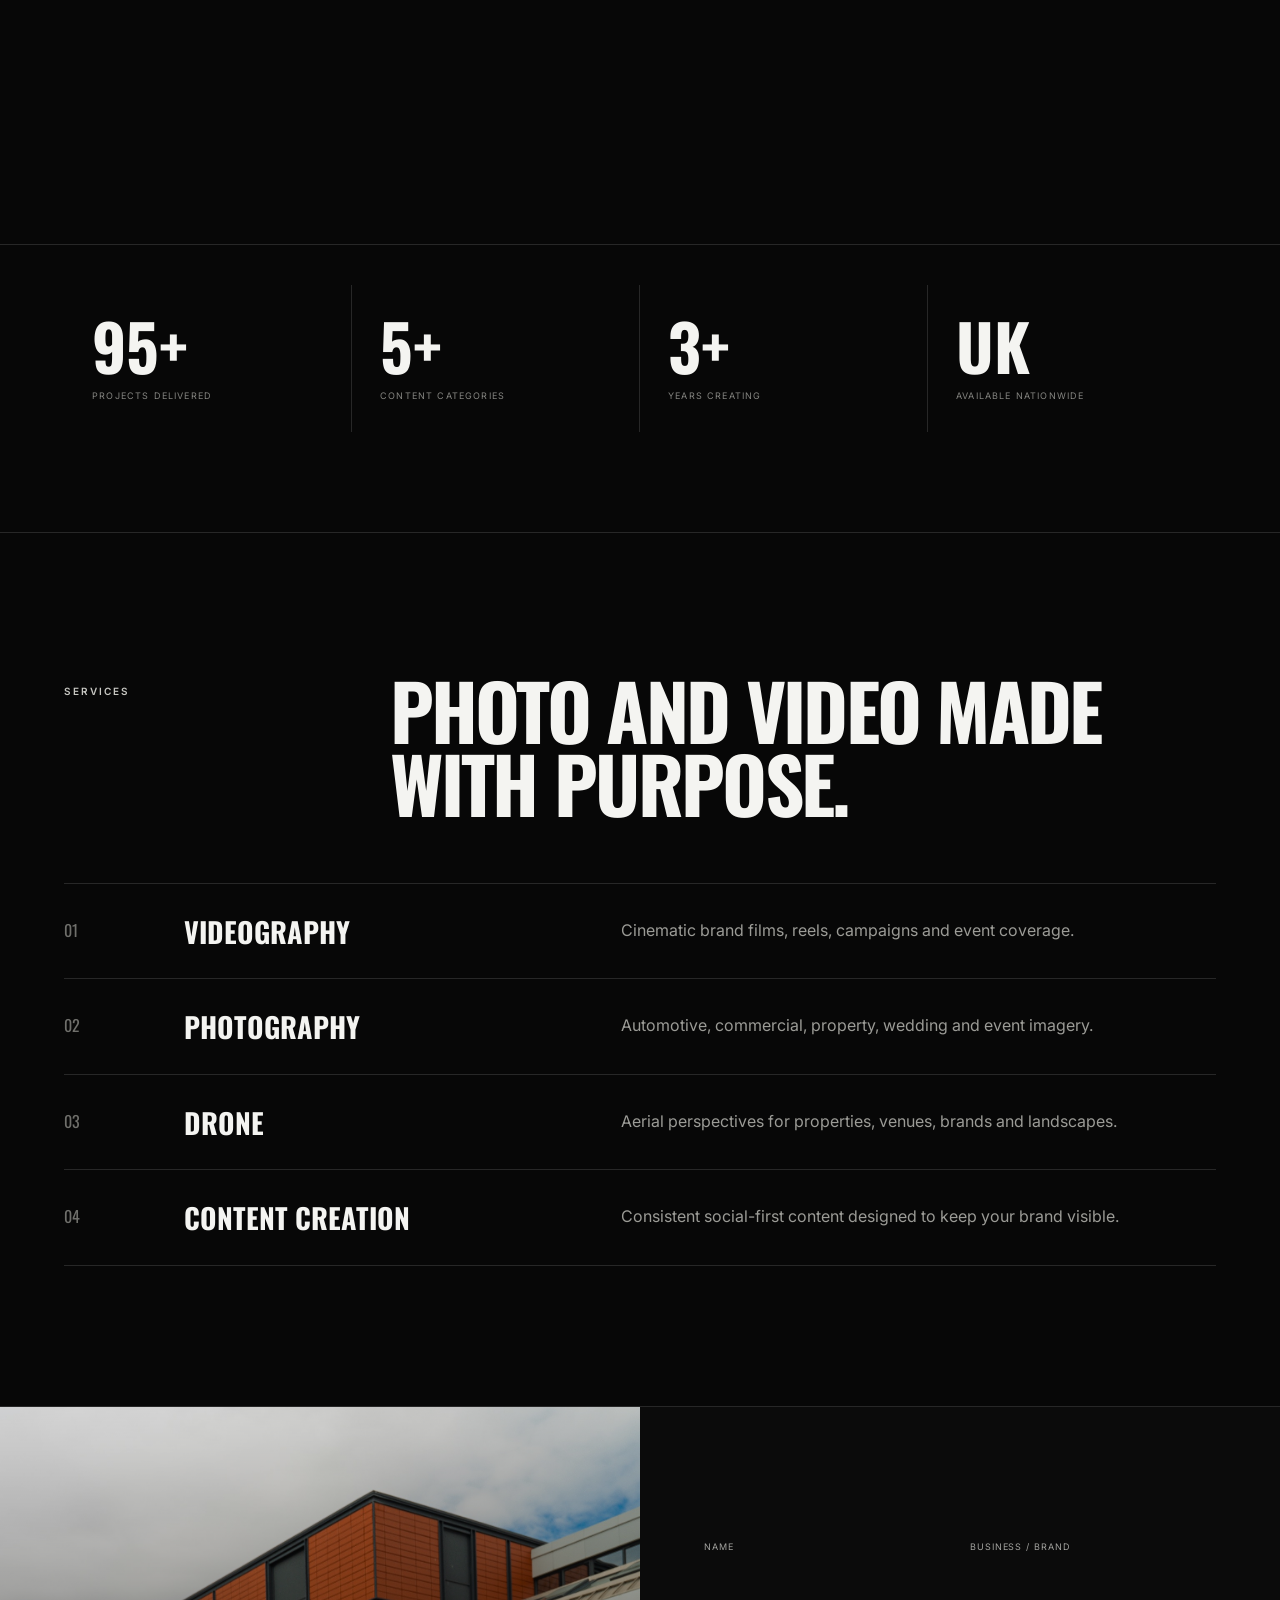
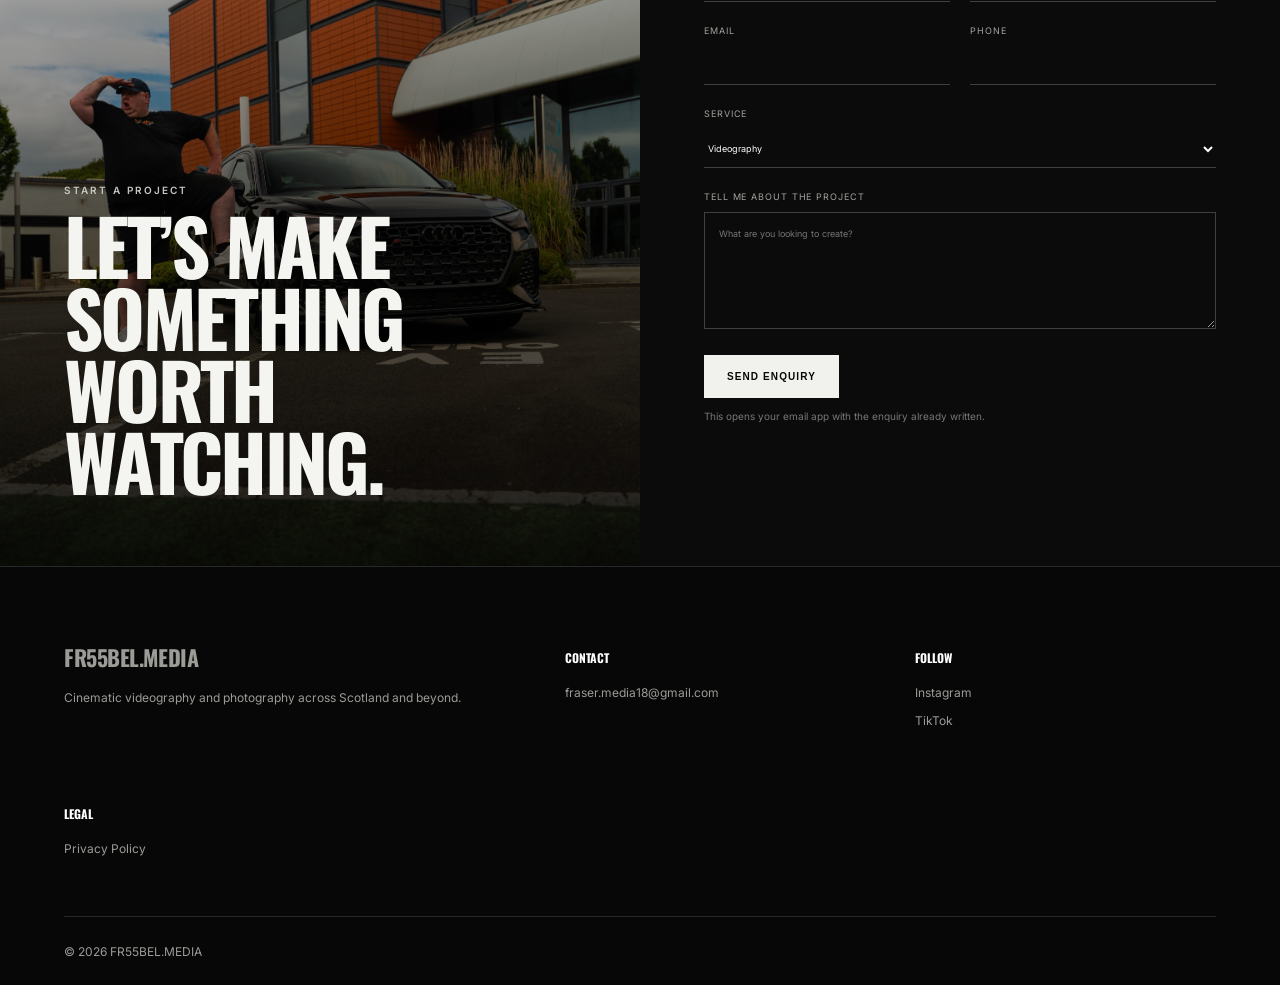
==== commit 74b86a3a: "Add files via upload test for shop teaser" ====
--- a/index.html
+++ b/index.html
@@ -34,6 +34,7 @@
       <a href="#work">Work</a>
       <a href="#about">About</a>
       <a href="#services">Services</a>
+      <a href="shop.html">Shop</a>
       <a href="#contact">Contact</a>
     </nav>
   </header>
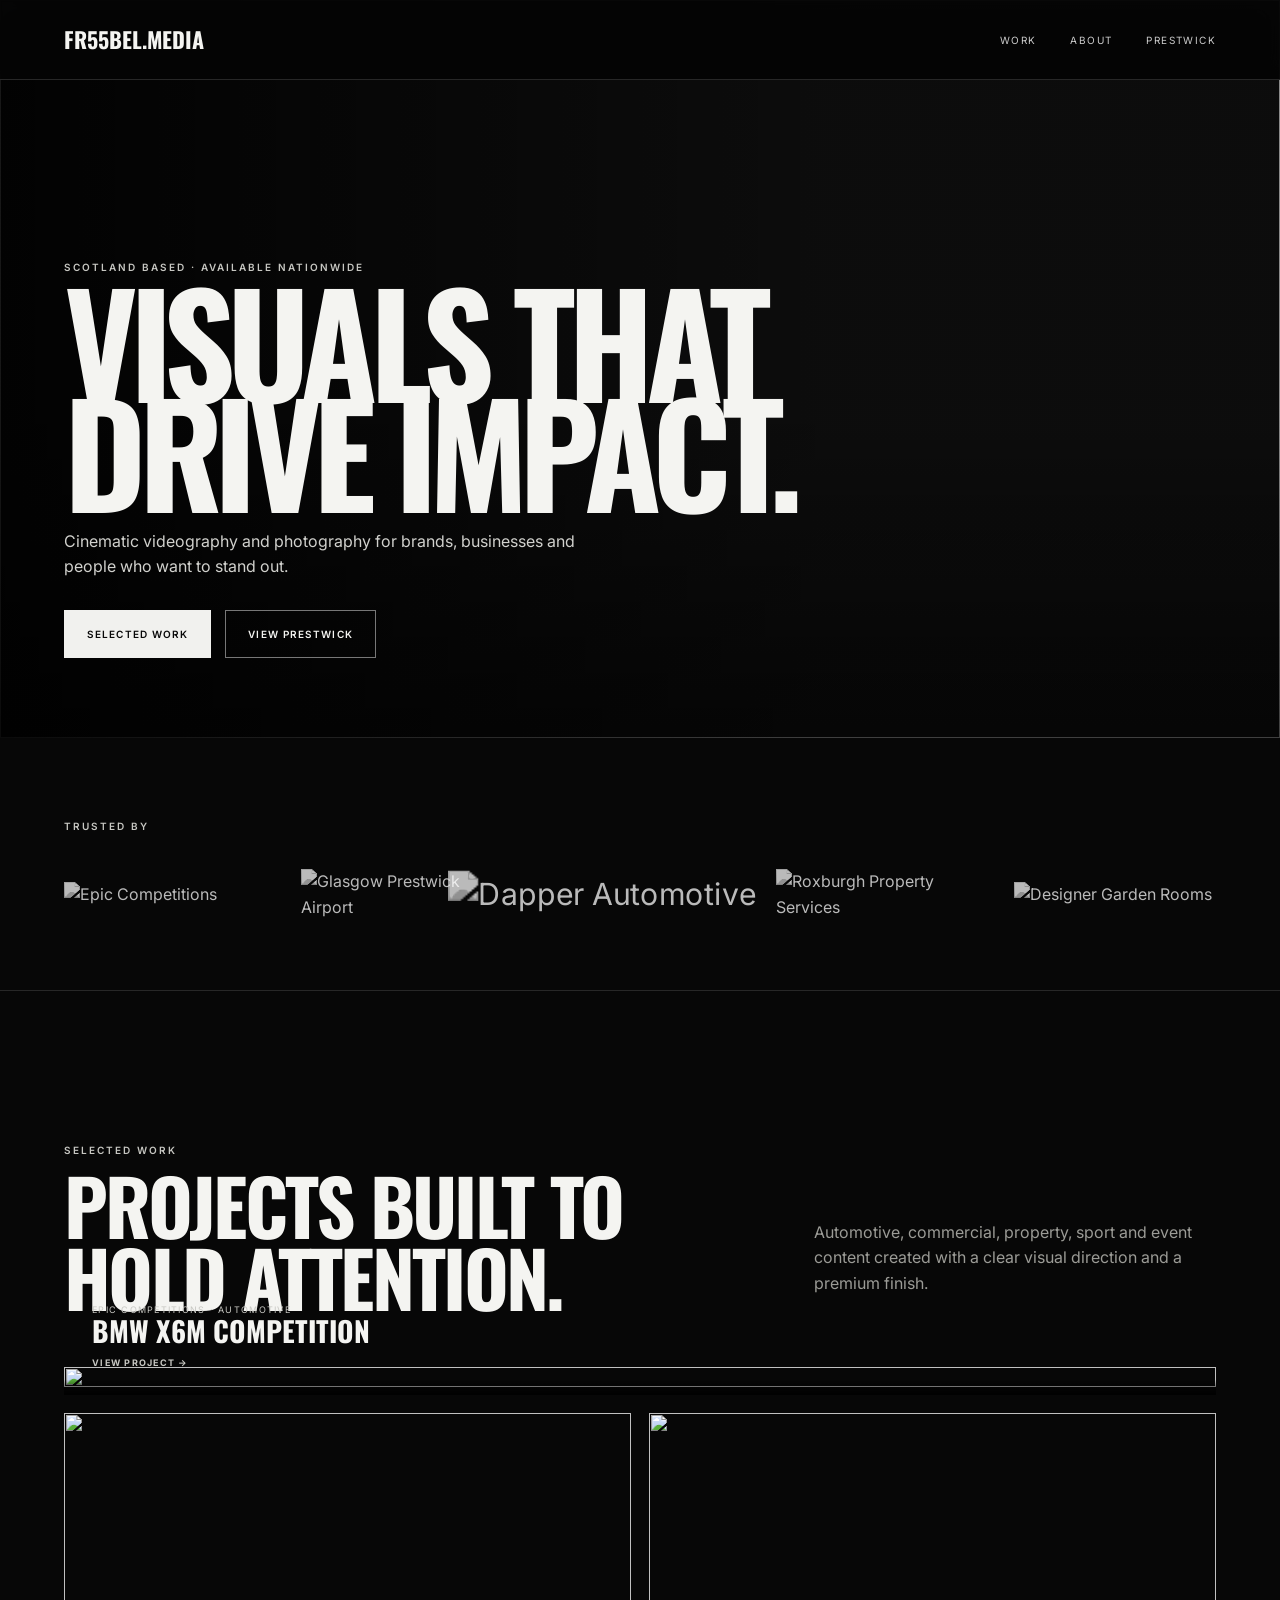
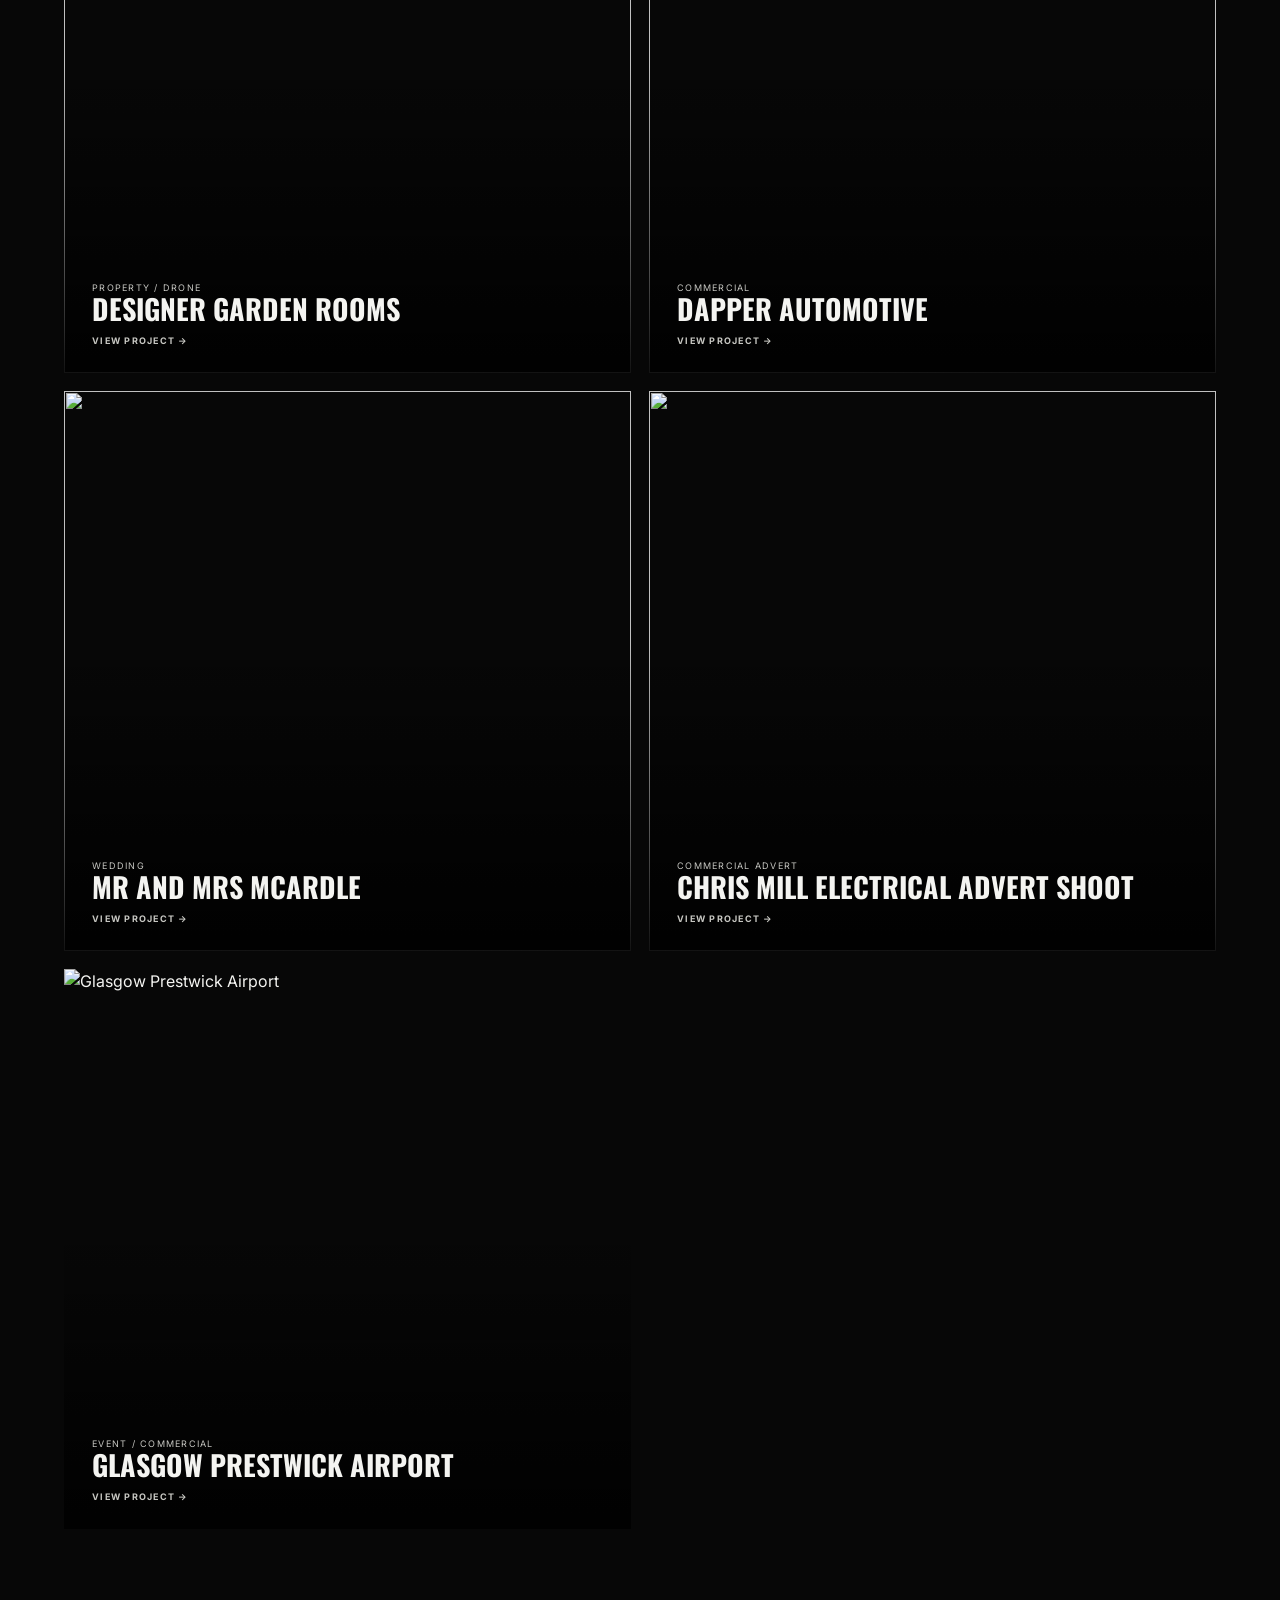
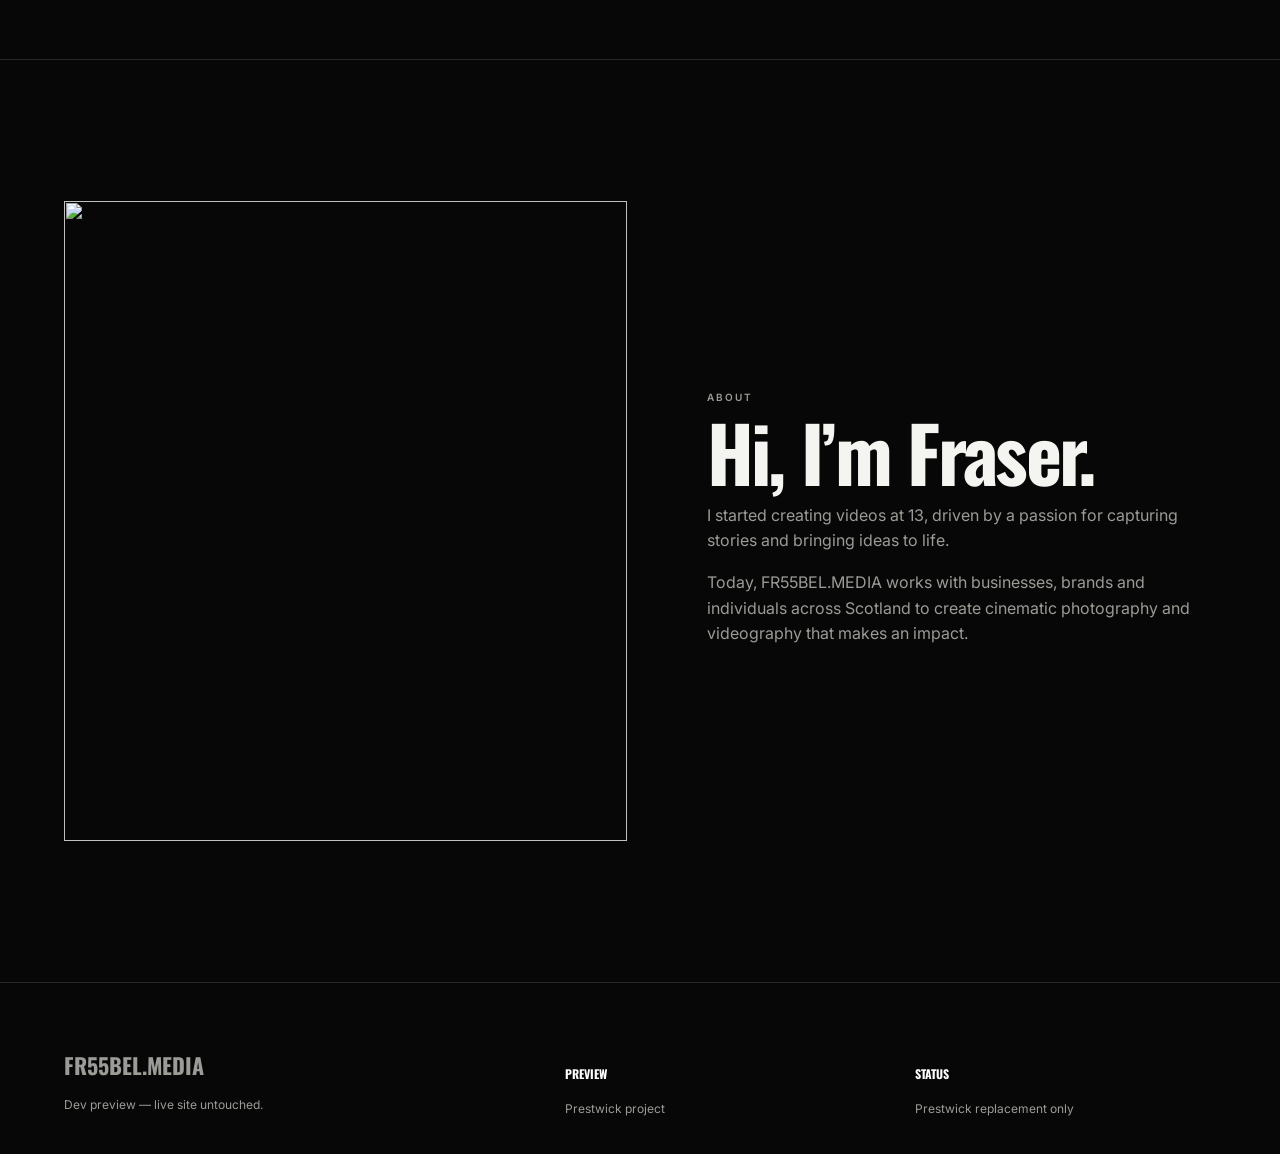
==== commit 841356ba: "Add files via upload Replace EEVO branding and HPX portfolio content with Prestwick Airport branding" ====
--- a/index.html
+++ b/index.html
@@ -1,196 +1,46 @@
 <!doctype html>
-<html lang="en">
-<head>
-  <meta charset="utf-8">
-  <meta name="viewport" content="width=device-width,initial-scale=1">
-  <meta name="description" content="FR55BEL.MEDIA — cinematic videography and photography across Scotland and beyond.">
-  <title>FR55BEL.MEDIA | Videography & Photography</title>
-  <meta name="theme-color" content="#070707">
-  <meta property="og:title" content="FR55BEL.MEDIA | Videography & Photography">
-  <meta property="og:description" content="Cinematic videography and photography across Scotland and beyond.">
-  <meta property="og:type" content="website">
-  <meta property="og:url" content="https://fr55bel.media.co.uk/">
-  <meta property="og:image" content="https://fr55bel.media.co.uk/assets/epic_bmw_2.jpg">
-  <meta name="twitter:card" content="summary_large_image">
-  <link rel="canonical" href="https://fr55bel.media.co.uk/">
-  <link rel="icon" href="favicon.svg" type="image/svg+xml">
-  <link rel="preconnect" href="https://fonts.googleapis.com">
-  <link rel="preconnect" href="https://fonts.gstatic.com" crossorigin>
-  <link href="https://fonts.googleapis.com/css2?family=Inter:wght@300;400;500;600&family=Oswald:wght@500;600;700&display=swap" rel="stylesheet">
-  <link rel="stylesheet" href="styles.css">
-  <script type="application/ld+json">{"@context": "https://schema.org", "@type": "ProfessionalService", "name": "FR55BEL.MEDIA", "url": "https://fr55bel.media.co.uk/", "email": "fraser.media18@gmail.com", "areaServed": "Scotland", "sameAs": ["https://www.instagram.com/fr55bel.media/", "https://www.tiktok.com/@fr55bel_media"], "description": "Cinematic videography and photography for brands, businesses and individuals across Scotland and beyond."}</script>
-</head>
-<body class="is-loading">
-  <div class="loader" id="loader" aria-hidden="true">
-    <div class="loader-mark">FR55BEL.MEDIA</div>
-    <p>Visuals that drive impact</p>
-    <div class="loader-line"><span></span></div>
-  </div>
+<html lang="en"><head>
+<meta charset="utf-8"><meta name="viewport" content="width=device-width,initial-scale=1">
+<title>FR55BEL.MEDIA | Prestwick Dev Preview</title>
+<link rel="preconnect" href="https://fonts.googleapis.com"><link rel="preconnect" href="https://fonts.gstatic.com" crossorigin>
+<link href="https://fonts.googleapis.com/css2?family=Inter:wght@300;400;500;600&family=Oswald:wght@500;600;700&display=swap" rel="stylesheet">
+<link rel="stylesheet" href="styles.css"></head><body>
+<header class="site-header"><a class="text-logo" href="#">FR55BEL.MEDIA</a><nav class="nav"><a href="#work">Work</a><a href="#about">About</a><a href="prestwick-airport.html">Prestwick</a></nav></header>
+<main>
+<section class="hero">
+<img src="https://fr55belmedia.co.uk/assets/epic_bmw_2.jpg" alt="">
+<div class="hero-overlay"></div>
+<div class="hero-inner"><p class="eyebrow">Scotland based · Available nationwide</p><h1>Visuals That Drive Impact.</h1><p class="hero-copy">Cinematic videography and photography for brands, businesses and people who want to stand out.</p><div class="actions"><a class="button button-light" href="#work">Selected work</a><a class="button button-outline" href="prestwick-airport.html">View Prestwick</a></div></div>
+</section>
 
-  <header class="site-header">
-    <a class="text-logo" href="#home">FR55BEL.MEDIA</a>
-    <button class="menu-toggle" aria-label="Open navigation" aria-expanded="false">MENU</button>
-    <nav class="nav">
-      <a href="#work">Work</a>
-      <a href="#about">About</a>
-      <a href="#services">Services</a>
-      <a href="shop.html">Shop</a>
-      <a href="#contact">Contact</a>
-    </nav>
-  </header>
+<section class="trusted section">
+<p class="eyebrow">Trusted by</p>
+<div class="trusted-logos">
+<img src="https://fr55belmedia.co.uk/assets/logo_epic.png" alt="Epic Competitions">
+<img src="assets/prestwick_logo.png" alt="Glasgow Prestwick Airport">
+<img class="logo-dapper" src="https://fr55belmedia.co.uk/assets/logo_dapper.png" alt="Dapper Automotive">
+<img src="https://fr55belmedia.co.uk/assets/logo_roxburgh.png" alt="Roxburgh Property Services">
+<img src="https://fr55belmedia.co.uk/assets/logo_dgr.png" alt="Designer Garden Rooms">
+</div></section>
 
-  <main>
-    <section class="hero" id="home">
-      <video class="hero-video" autoplay muted loop playsinline preload="metadata">
-        <source src="assets/hero-lite.mp4" type="video/mp4">
-      </video>
-      <div class="hero-overlay"></div>
-      <div class="hero-inner reveal">
-        <p class="eyebrow">Scotland based · Available nationwide</p>
-        <h1><span>Visuals</span><span>That Drive</span><span>Impact.</span></h1>
-        <p class="hero-copy">Cinematic videography and photography for brands, businesses and people who want to stand out.</p>
-        <div class="actions">
-          <a class="button button-light" href="#work">Selected work</a>
-          <a class="button button-outline" href="#contact">Start a project</a>
-        </div>
-      </div>
-      <a class="scroll-link" href="#work">Scroll to work</a>
-    </section>
+<section class="work-intro section" id="work"><p class="eyebrow">Selected work</p><div class="work-heading"><h2>Projects built to hold attention.</h2><p>Automotive, commercial, property, sport and event content created with a clear visual direction and a premium finish.</p></div></section>
 
+<section class="project-list">
+<a class="project project-large" href="https://fr55belmedia.co.uk/epic-bmw-x6.html"><img src="https://fr55belmedia.co.uk/assets/epic_bmw_2.jpg"><div class="project-overlay"></div><div class="project-copy"><span>Epic Competitions · Automotive</span><h3>BMW X6M Competition</h3><b>View project →</b></div></a>
+<div class="project-row">
+<a class="project" href="https://fr55belmedia.co.uk/designer-garden-rooms.html"><img src="https://fr55belmedia.co.uk/assets/dgr_6.jpg"><div class="project-overlay"></div><div class="project-copy"><span>Property / Drone</span><h3>Designer Garden Rooms</h3><b>View project →</b></div></a>
+<a class="project" href="https://fr55belmedia.co.uk/dapper-automotive.html"><img src="https://fr55belmedia.co.uk/assets/dapper_1.jpg"><div class="project-overlay"></div><div class="project-copy"><span>Commercial</span><h3>Dapper Automotive</h3><b>View project →</b></div></a>
+</div>
+<div class="project-row">
+<a class="project" href="https://fr55belmedia.co.uk/mr-and-mrs-mcardle.html"><img src="https://fr55belmedia.co.uk/assets/wedding_5.jpg"><div class="project-overlay"></div><div class="project-copy"><span>Wedding</span><h3>Mr and Mrs McArdle</h3><b>View project →</b></div></a>
+<a class="project" href="https://fr55belmedia.co.uk/chris-mill-electrical.html"><img src="https://fr55belmedia.co.uk/assets/chris_1.jpg"><div class="project-overlay"></div><div class="project-copy"><span>Commercial advert</span><h3>Chris Mill Electrical Advert Shoot</h3><b>View project →</b></div></a>
+</div>
+<div class="project-row">
+<a class="project" href="prestwick-airport.html"><img src="assets/prestwick_cover.jpg" alt="Glasgow Prestwick Airport"><div class="project-overlay"></div><div class="project-copy"><span>Event / Commercial</span><h3>Glasgow Prestwick Airport</h3><b>View project →</b></div></a>
+</div>
+</section>
 
-    <section class="trusted section">
-      <p class="eyebrow reveal">Trusted by</p>
-      <div class="trusted-logos reveal">
-        <img src="assets/logo_epic.png" alt="Epic Competitions">
-        <img src="eevo training.png" alt="EEVO Training">
-        <img src="assets/logo_dapper.png" alt="Dapper Automotive">
-        <img src="assets/logo_roxburgh.png" alt="Roxburgh Property Services">
-        <img src="assets/logo_dgr.png" alt="Designer Garden Rooms">
-      </div>
-    </section>
-
-    <section class="work-intro section" id="work">
-      <p class="eyebrow reveal">Selected work</p>
-      <div class="work-heading reveal">
-        <h2>Projects built to hold attention.</h2>
-        <p>Automotive, commercial, property, sport and wedding content created with a clear visual direction and a premium finish.</p>
-      </div>
-    </section>
-
-    <section class="project-list">
-      <a class="project project-large reveal x6-project" href="epic-bmw-x6.html">
-        <img src="assets/epic_bmw_2.jpg" alt="Epic Competitions BMW X6 campaign">
-        <div class="project-overlay"></div>
-        <div class="project-copy"><span>Epic Competitions · Automotive</span><h3>BMW X6M Competition</h3><b>View project →</b></div>
-      </a>
-
-      <div class="project-row">
-        <a class="project reveal" href="designer-garden-rooms.html">
-          <img src="assets/dgr_6.jpg" alt="Designer Garden Rooms">
-          <div class="project-overlay"></div>
-          <div class="project-copy"><span>Property / Drone</span><h3>Designer Garden Rooms</h3><b>View project →</b></div>
-        </a>
-        <a class="project reveal" href="dapper-automotive.html">
-          <img src="assets/dapper_1.jpg" alt="Dapper Automotive">
-          <div class="project-overlay"></div>
-          <div class="project-copy"><span>Commercial</span><h3>Dapper Automotive</h3><b>View project →</b></div>
-        </a>
-      </div>
-
-      <div class="project-row">
-        <a class="project reveal" href="mr-and-mrs-mcardle.html">
-          <img src="assets/wedding_5.jpg" alt="Mr and Mrs McArdle wedding">
-          <div class="project-overlay"></div>
-          <div class="project-copy"><span>Wedding</span><h3>Mr and Mrs McArdle</h3><b>View project →</b></div>
-        </a>
-        <a class="project reveal" href="chris-mill-electrical.html">
-          <img src="assets/chris_1.jpg" alt="Chris Mill Electrical advert shoot">
-          <div class="project-overlay"></div>
-          <div class="project-copy"><span>Commercial advert</span><h3>Chris Mill Electrical Advert Shoot</h3><b>View project →</b></div>
-        </a>
-      </div>
-
-      <div class="project-row">
-        <a class="project reveal" href="performance-event.html">
-          <img src="assets/hpx_2.jpg" alt="Performance event coverage">
-          <div class="project-overlay"></div>
-          <div class="project-copy"><span>HYROX Event</span><h3>HPX Fitness Race 2025</h3><b>View project →</b></div>
-        </a>
-      </div>
-    </section>
-
-    <section class="about section" id="about">
-      <div class="about-image reveal"><img src="assets/about.jpg" alt="Fraser Bell"></div>
-      <div class="about-copy reveal">
-        <p class="eyebrow">About</p>
-        <h2>Hi, I’m Fraser.</h2>
-        <p>I started creating videos at 13, driven by a passion for capturing stories and bringing ideas to life.</p>
-        <p>Today, FR55BEL.MEDIA works with businesses, brands and individuals across Scotland to create cinematic photography and videography that makes an impact.</p>
-        <p>Every project is approached with professionalism, attention to detail and creativity—because FR55BEL.MEDIA isn’t just a videography and photography business. It’s where your ideas become reality.</p>
-        <a class="text-link" href="#contact">Start a project →</a>
-      </div>
-    </section>
-
-    <section class="stats section">
-      <div class="stat reveal"><strong data-count="100">0</strong><span>Projects delivered</span></div>
-      <div class="stat reveal"><strong data-count="6">0</strong><span>Content categories</span></div>
-      <div class="stat reveal"><strong data-count="4">0</strong><span>Years creating</span></div>
-      <div class="stat reveal"><strong>UK</strong><span>Available nationwide</span></div>
-    </section>
-
-    <section class="services section" id="services">
-      <div class="services-heading reveal">
-        <p class="eyebrow">Services</p>
-        <h2>Photo and video made with purpose.</h2>
-      </div>
-      <div class="service-list">
-        <article class="service reveal"><span>01</span><h3>Videography</h3><p>Cinematic brand films, reels, campaigns and event coverage.</p></article>
-        <article class="service reveal"><span>02</span><h3>Photography</h3><p>Automotive, commercial, property, wedding and event imagery.</p></article>
-        <article class="service reveal"><span>03</span><h3>Drone</h3><p>Aerial perspectives for properties, venues, brands and landscapes.</p></article>
-        <article class="service reveal"><span>04</span><h3>Content creation</h3><p>Consistent social-first content designed to keep your brand visible.</p></article>
-      </div>
-    </section>
-
-    <section class="contact" id="contact">
-      <div class="contact-visual">
-        <img src="assets/automotive_audi.jpg" alt="">
-        <div class="contact-overlay"></div>
-        <div class="contact-heading reveal">
-          <p class="eyebrow">Start a project</p>
-          <h2>Let’s make something worth watching.</h2>
-        </div>
-      </div>
-      <form class="enquiry-form reveal" id="enquiryForm">
-        <div class="form-row">
-          <label>Name<input required name="name" type="text"></label>
-          <label>Business / Brand<input name="business" type="text"></label>
-        </div>
-        <div class="form-row">
-          <label>Email<input required name="email" type="email"></label>
-          <label>Phone<input name="phone" type="tel"></label>
-        </div>
-        <label>Service
-          <select name="service">
-            <option>Videography</option><option>Photography</option><option>Automotive content</option>
-            <option>Commercial campaign</option><option>Property / drone</option><option>Wedding</option><option>Event coverage</option>
-          </select>
-        </label>
-        <label>Tell me about the project
-          <textarea required name="message" rows="6" placeholder="What are you looking to create?"></textarea>
-        </label>
-        <button class="button button-light" type="submit">Send enquiry</button>
-        <p class="form-note">This opens your email app with the enquiry already written.</p>
-      </form>
-    </section>
-  </main>
-
-  <footer>
-    <div><a class="text-logo" href="#home">FR55BEL.MEDIA</a><p>Cinematic videography and photography across Scotland and beyond.</p></div>
-    <div><h4>Contact</h4><a href="mailto:fraser.media18@gmail.com">fraser.media18@gmail.com</a></div>
-    <div><h4>Follow</h4><a href="https://www.instagram.com/fr55bel.media/" target="_blank" rel="noopener noreferrer">Instagram</a><a href="https://www.tiktok.com/@fr55bel_media?is_from_webapp=1&sender_device=pc" target="_blank" rel="noopener noreferrer">TikTok</a></div>
-    <div><h4>Legal</h4><a href="privacy.html">Privacy Policy</a></div><div class="copyright">© 2026 FR55BEL.MEDIA</div>
-  </footer>
-
-  <script src="script.js"></script>
-</body>
-</html>
+<section class="about section" id="about"><div class="about-image"><img src="https://fr55belmedia.co.uk/assets/about.jpg"></div><div class="about-copy"><p class="eyebrow">About</p><h2 style="text-transform:none">Hi, I’m Fraser.</h2><p>I started creating videos at 13, driven by a passion for capturing stories and bringing ideas to life.</p><p>Today, FR55BEL.MEDIA works with businesses, brands and individuals across Scotland to create cinematic photography and videography that makes an impact.</p></div></section>
+</main>
+<footer><div><a class="text-logo">FR55BEL.MEDIA</a><p>Dev preview — live site untouched.</p></div><div><h4>Preview</h4><a href="prestwick-airport.html">Prestwick project</a></div><div><h4>Status</h4><p>Prestwick replacement only</p></div></footer>
+</body></html>
--- a/styles.css
+++ b/styles.css
@@ -1,320 +1,55 @@
 
 :root{--bg:#070707;--text:#f4f4f1;--muted:#9b9b96;--line:#272727;--pad:clamp(22px,5vw,76px);--max:1500px}
 *{box-sizing:border-box}html{scroll-behavior:smooth}body{margin:0;background:var(--bg);color:var(--text);font-family:Inter,Arial,sans-serif;line-height:1.6}
-body.is-loading{overflow:hidden}img,video{display:block;width:100%}a{color:inherit;text-decoration:none}
-h1,h2,h3{font-family:Oswald,Arial,sans-serif;text-transform:uppercase;line-height:.94;margin:0}h2{font-size:clamp(46px,6vw,92px);letter-spacing:-.035em}h3{font-size:clamp(24px,2.2vw,38px)}
+img,video{display:block;width:100%}a{color:inherit;text-decoration:none}
+h1,h2,h3{font-family:Oswald,Arial,sans-serif;text-transform:uppercase;line-height:.94;margin:0}
+h2{font-size:clamp(46px,6vw,92px);letter-spacing:-.035em}h3{font-size:clamp(24px,2.2vw,38px)}
 .eyebrow{text-transform:uppercase;letter-spacing:.2em;font-size:10px;font-weight:600;color:#c7c7c2}
 .section{max-width:var(--max);margin:auto;padding:clamp(90px,11vw,165px) var(--pad)}
+.site-header{position:fixed;z-index:50;top:0;left:0;width:100%;display:grid;grid-template-columns:1fr auto;align-items:center;padding:22px var(--pad);background:rgba(5,5,5,.94);backdrop-filter:blur(12px);border-bottom:1px solid var(--line)}
+.text-logo{font-family:Oswald,sans-serif;font-size:22px;font-weight:700}.nav{display:flex;gap:34px}.nav a{font-size:10px;text-transform:uppercase;letter-spacing:.14em;color:#ccc}
+.hero{position:relative;min-height:82svh;display:flex;align-items:flex-end;padding:140px var(--pad) 80px;overflow:hidden;background:#111}
+.hero img,.hero-overlay{position:absolute;inset:0;height:100%;object-fit:cover}.hero-overlay{background:linear-gradient(90deg,rgba(0,0,0,.88),rgba(0,0,0,.28) 64%),linear-gradient(0deg,rgba(0,0,0,.55),transparent 45%)}
+.hero-inner{position:relative;z-index:2;max-width:950px}.hero h1{font-size:clamp(74px,11vw,150px);line-height:.78;letter-spacing:-.06em}
+.hero-copy{max-width:560px;color:#d1d1cd;margin:24px 0 0}.actions{display:flex;gap:14px;margin-top:30px}
+.button{display:inline-flex;justify-content:center;align-items:center;padding:15px 22px;border:1px solid transparent;text-transform:uppercase;letter-spacing:.11em;font-size:10px;font-weight:600}
+.button-light{background:#f1f1ee;color:#080808}.button-outline{border-color:#777}
+.trusted{padding-top:70px;padding-bottom:70px;border-bottom:1px solid var(--line)}.trusted-logos{display:grid;grid-template-columns:repeat(5,1fr);gap:35px;align-items:center;margin-top:35px}
+.trusted-logos img{width:100%;max-height:72px;object-fit:contain;filter:grayscale(1) brightness(1.35);opacity:.72}
+.work-intro{padding-bottom:55px}.work-heading{display:grid;grid-template-columns:1.25fr .75fr;gap:80px;align-items:end}.work-heading p{color:var(--muted)}
+.project-list{max-width:var(--max);margin:auto;padding:0 var(--pad) 130px}.project-row{display:grid;grid-template-columns:1fr 1fr;gap:18px;margin-top:18px}
+.project{height:560px;position:relative;overflow:hidden}.project-large{height:760px}.project img{height:100%;object-fit:cover}.project-overlay{position:absolute;inset:0;background:linear-gradient(transparent 45%,rgba(0,0,0,.9))}
+.project-copy{position:absolute;left:28px;right:28px;bottom:25px;z-index:2}.project-copy span,.project-copy b{display:block;text-transform:uppercase;letter-spacing:.14em;font-size:9px;color:#c7c7c2}.project-copy b{margin-top:12px}
+.about{display:grid;grid-template-columns:1.05fr .95fr;gap:80px;align-items:center;border-top:1px solid var(--line)}.about-image img{height:640px;object-fit:cover}.about-copy p{color:var(--muted)}
+footer{display:grid;grid-template-columns:1.5fr 1fr 1fr;gap:50px;padding:65px var(--pad) 24px;color:#9b9b97;font-size:12px;border-top:1px solid var(--line)}
+footer h4{font-family:Oswald;color:#fff;text-transform:uppercase}
 
-.loader{position:fixed;inset:0;z-index:999;background:#050505;display:grid;place-content:center;text-align:center;transition:opacity .65s ease,visibility .65s ease}
-.loader.hidden{opacity:0;visibility:hidden}.loader-mark{font-family:Oswald,sans-serif;font-size:clamp(30px,5vw,64px);font-weight:700;letter-spacing:-.02em;color:#fff}
-.loader p{text-transform:uppercase;letter-spacing:.24em;font-size:9px;color:#848480;margin:15px 0 22px}
-.loader-line{height:1px;width:min(360px,72vw);background:#242424;overflow:hidden}.loader-line span{display:block;height:100%;width:0;background:#eee;animation:line 1.2s ease forwards}
-@keyframes line{to{width:100%}}
+.client-portal-shell{min-height:100vh;background:#090a0a;color:#f4f4f1;display:grid;grid-template-columns:230px minmax(0,1fr)}
+.portal-sidebar{position:sticky;top:0;height:100vh;border-right:1px solid #202222;background:#050606;padding:30px 24px;display:flex;flex-direction:column}
+.portal-brand,.portal-mobile-brand{font-family:Oswald;font-weight:700;color:#fff;font-size:20px}.portal-brand span,.portal-mobile-brand span{display:block;margin-top:6px;font:500 9px Inter;letter-spacing:.34em;color:#8d9292}
+.portal-nav-label{margin:76px 0 16px;color:#7f8484;font-size:9px;letter-spacing:.28em}.portal-nav-item{color:#d5d8d7;padding:14px;border-radius:7px;font-size:12px;margin-bottom:5px}.portal-nav-item.active{background:#1a1c1c}
+.portal-side-cta{margin-top:auto;border:1px solid #292c2c;border-radius:8px;padding:18px}.portal-side-cta p{font-size:11px;color:#999f9d}.portal-main{padding:0 46px 70px;max-width:1180px;width:100%;margin:auto}
+.portal-topbar{height:78px;display:flex;align-items:center;justify-content:flex-end;border-bottom:1px solid #171919}.portal-back{color:#909695;font-size:9px;letter-spacing:.18em}
+.portal-heading{display:grid;grid-template-columns:minmax(0,1fr) 360px;gap:50px;align-items:end;padding:50px 0 30px}.portal-kicker{font-size:9px;letter-spacing:.3em;color:#a3a8a7}.portal-intro h1{font-size:clamp(54px,6vw,82px)}
+.portal-rule{display:block;width:52px;height:2px;background:#eee;margin:24px 0}.portal-intro>p:last-child{max-width:500px;color:#9da2a1;font-size:12px}
+.portal-project-card{border:1px solid #242727;background:#111313;border-radius:10px;padding:12px;display:grid;grid-template-columns:130px 1fr;gap:18px;align-items:center}
+.portal-project-card img{width:130px;height:150px;object-fit:cover;border-radius:7px}.portal-project-card strong,.portal-project-card span,.portal-project-card small,.portal-project-card p{display:block;margin:0}.portal-project-card span{font-size:9px;color:#999;margin:5px 0 14px}.portal-project-card small{font-size:7px;letter-spacing:.15em;color:#777;text-transform:uppercase}.portal-project-card p{font-size:9px;margin:2px 0 8px}
+.portal-filterbar{display:flex;gap:8px;background:#0f1111;border:1px solid #212424;border-radius:9px;padding:8px;margin:10px 0 14px}.portal-filter{background:transparent;color:#a4aaa8;border:0;border-radius:6px;padding:11px 14px;font:500 9px Inter;cursor:pointer}.portal-filter.active{background:#f2f2ef;color:#111}
+.portal-gallery{display:grid;grid-template-columns:repeat(3,minmax(0,1fr));gap:12px;align-items:start}.portal-media-card{position:relative;overflow:hidden;border:0;border-radius:8px;background:#151717;padding:0;min-height:220px;aspect-ratio:1.15/1}
+.portal-media-card:nth-child(4n+1){aspect-ratio:1/1.08}.portal-media-card:nth-child(5n+2){aspect-ratio:1.28/1}.portal-media-card img,.portal-media-card video{width:100%;height:100%;object-fit:cover}
+.portal-media-card.video-card{aspect-ratio:9/16;grid-row:span 2}.media-type{position:absolute;top:10px;right:10px;background:rgba(8,9,9,.72);border:1px solid rgba(255,255,255,.14);border-radius:4px;padding:5px 7px;font-size:7px;letter-spacing:.12em}
+.portal-next{text-align:center;padding:100px 20px 30px}.portal-next p{font-size:9px;letter-spacing:.25em;color:#8f9493}.portal-next h2{font-size:46px;margin:10px 0 25px}
+@media(max-width:900px){.nav{display:none}.trusted-logos{grid-template-columns:repeat(2,1fr)}.project-row,.about{grid-template-columns:1fr}.client-portal-shell{display:block}.portal-sidebar{display:none}.portal-main{padding:0 18px 55px}.portal-heading{grid-template-columns:1fr}.portal-gallery{grid-template-columns:repeat(2,minmax(0,1fr))}}
+@media(max-width:600px){:root{--pad:18px}.hero{min-height:72svh;padding:120px 18px 48px}.hero h1{font-size:clamp(54px,17vw,76px)}.trusted-logos img:last-child{grid-column:1/-1;width:50%;justify-self:center}.project,.project-large{height:auto;aspect-ratio:4/5}.portal-main{padding:0 12px 48px}.portal-filterbar{display:grid}.portal-gallery{gap:6px}.portal-project-card{grid-template-columns:90px 1fr}.portal-project-card img{width:90px;height:110px}}
 
-.site-header{position:fixed;z-index:50;top:0;left:0;width:100%;display:grid;grid-template-columns:1fr auto;align-items:center;padding:22px var(--pad);transition:.3s;background:linear-gradient(to bottom,rgba(0,0,0,.6),transparent)}
-.site-header.scrolled{background:rgba(5,5,5,.94);backdrop-filter:blur(12px);border-bottom:1px solid var(--line)}
-.text-logo{font-family:Oswald,sans-serif;font-size:22px;font-weight:700;letter-spacing:-.02em}.nav{display:flex;gap:34px}.nav a{font-size:10px;text-transform:uppercase;letter-spacing:.14em;color:#ccc}
-.menu-toggle{display:none;background:none;color:#fff;border:1px solid #555;padding:10px}
-
-.hero{position:relative;min-height:100svh;display:flex;align-items:center;padding:140px var(--pad) 80px;overflow:hidden}
-.hero-video,.hero-overlay{position:absolute;inset:0;height:100%;object-fit:cover}.hero-overlay{background:linear-gradient(90deg,rgba(0,0,0,.88),rgba(0,0,0,.28) 64%),linear-gradient(0deg,rgba(0,0,0,.38),transparent 45%)}
-.hero-inner{position:relative;z-index:2;max-width:1000px}.hero h1{font-size:clamp(74px,11vw,170px);line-height:.78;letter-spacing:-.06em;display:flex;flex-direction:column}
-.hero h1 span{display:block}.hero-copy{max-width:490px;color:#d1d1cd;margin:28px 0 0}.actions{display:flex;gap:14px;margin-top:34px}
-.button{display:inline-flex;justify-content:center;align-items:center;padding:15px 22px;border:1px solid transparent;text-transform:uppercase;letter-spacing:.11em;font-size:10px;font-weight:600}
-.button-light{background:#f1f1ee;color:#080808}.button-outline{border-color:#777}.scroll-link{position:absolute;z-index:2;right:var(--pad);bottom:35px;text-transform:uppercase;letter-spacing:.16em;font-size:9px}
-
-.work-intro{padding-bottom:55px}.work-heading{display:grid;grid-template-columns:1.25fr .75fr;gap:80px;align-items:end}.work-heading p{color:var(--muted);max-width:500px}
-.project-list{max-width:var(--max);margin:auto;padding:0 var(--pad) 130px}.project-row{display:grid;grid-template-columns:1fr 1fr;gap:18px;margin-top:18px}
-.project{height:560px;position:relative;overflow:hidden}.project-large{height:760px}.project img{height:100%;object-fit:cover;transition:transform .8s cubic-bezier(.2,.7,.2,1),filter .5s}
-.project-overlay{position:absolute;inset:0;background:linear-gradient(transparent 45%,rgba(0,0,0,.9));transition:.4s}.project-copy{position:absolute;left:28px;right:28px;bottom:25px;z-index:2}
-.project-copy span,.project-copy b{display:block;text-transform:uppercase;letter-spacing:.14em;font-size:9px;color:#c7c7c2}.project-copy b{margin-top:12px;opacity:0;transform:translateY(8px);transition:.35s}
-.project:hover img{transform:scale(1.035);filter:brightness(.86)}.project:hover .project-copy b{opacity:1;transform:none}
-
-.about{display:grid;grid-template-columns:1.05fr .95fr;gap:clamp(50px,8vw,120px);align-items:center;border-top:1px solid var(--line)}
-.about-image{min-height:700px;overflow:hidden}.about-image img{height:100%;object-fit:cover}.about-copy p:not(.eyebrow){color:var(--muted);font-size:15px;line-height:1.85}.about-copy h2{text-transform:none}
-.text-link{display:inline-block;margin-top:20px;text-transform:uppercase;font-size:10px;letter-spacing:.13em;border-bottom:1px solid #555;padding-bottom:5px}
-
-.stats{display:grid;grid-template-columns:repeat(4,1fr);padding-top:40px;padding-bottom:100px;border-top:1px solid var(--line)}
-.stat{padding:28px;border-right:1px solid var(--line)}.stat:last-child{border-right:0}.stat strong{display:block;font-family:Oswald,sans-serif;font-size:clamp(48px,5vw,78px);line-height:1}
-.stat span{display:block;margin-top:12px;text-transform:uppercase;letter-spacing:.13em;font-size:9px;color:#858581}
-
-.services{border-top:1px solid var(--line)}.services-heading{display:grid;grid-template-columns:.5fr 1.5fr;gap:50px;align-items:start;margin-bottom:65px}
-.service-list{border-top:1px solid var(--line)}.service{display:grid;grid-template-columns:80px .8fr 1.2fr;gap:40px;align-items:start;padding:34px 0;border-bottom:1px solid var(--line)}
-.service span{color:#6f6f6b;font-family:Oswald}.service p{margin:0;color:var(--muted);max-width:520px}
-
-.contact{display:grid;grid-template-columns:1fr 1fr;min-height:760px;border-top:1px solid var(--line)}.contact-visual{position:relative;overflow:hidden;min-height:620px}
-.contact-visual>img,.contact-overlay{position:absolute;inset:0;height:100%;object-fit:cover}.contact-overlay{background:linear-gradient(0deg,rgba(0,0,0,.9),rgba(0,0,0,.15))}
-.contact-heading{position:absolute;z-index:2;left:var(--pad);right:var(--pad);bottom:70px}
-.enquiry-form{padding:clamp(55px,7vw,105px) var(--pad);display:flex;flex-direction:column;justify-content:center;background:#0b0b0b}
-.form-row{display:grid;grid-template-columns:1fr 1fr;gap:20px}.enquiry-form label{display:block;margin-bottom:22px;text-transform:uppercase;letter-spacing:.1em;font-size:9px;color:#a3a39f}
-.enquiry-form input,.enquiry-form select,.enquiry-form textarea{width:100%;margin-top:8px;background:transparent;color:#fff;border:0;border-bottom:1px solid #404040;padding:12px 0;font:inherit;outline:none}
-.enquiry-form textarea{border:1px solid #404040;padding:14px;resize:vertical}.enquiry-form select option{background:#111}.enquiry-form .button{align-self:flex-start;cursor:pointer}.form-note{color:#777;font-size:10px}
-
-footer{display:grid;grid-template-columns:1.5fr 1fr 1fr;gap:50px;padding:65px var(--pad) 24px;color:#9b9b97;font-size:12px;border-top:1px solid var(--line)}
-footer h4{font-family:Oswald;color:#fff;text-transform:uppercase}footer a{display:block;margin:8px 0}.copyright{grid-column:1/-1;border-top:1px solid var(--line);padding-top:25px}
-
-.reveal{opacity:0;transform:translateY(18px);transition:opacity .9s ease,transform .9s ease}.reveal.visible{opacity:1;transform:none}
-
-@media(max-width:900px){
- .nav{position:fixed;inset:0;background:#080808;display:none;flex-direction:column;justify-content:center;align-items:center;font-size:20px}.nav.open{display:flex}.menu-toggle{display:block}
- .work-heading,.about,.contact{grid-template-columns:1fr}.project-row{grid-template-columns:1fr}.project,.project-large{height:560px}
- .stats{grid-template-columns:repeat(2,1fr)}.stat:nth-child(2){border-right:0}.services-heading{grid-template-columns:1fr}.service{grid-template-columns:55px 1fr}.service p{grid-column:2}
+/* Dapper logo visual size correction */
+.trusted-logos img.logo-dapper{
+  transform:scale(1.9);
+  transform-origin:center;
+  max-height:96px;
 }
 @media(max-width:600px){
- .hero h1{font-size:clamp(70px,21vw,110px)}.actions{flex-direction:column;align-items:flex-start}.project,.project-large{height:480px}
- .about-image{min-height:520px}.stats{grid-template-columns:1fr}.stat{border-right:0;border-bottom:1px solid var(--line)}
- .form-row{grid-template-columns:1fr;gap:0}.service{grid-template-columns:42px 1fr;gap:18px}footer{grid-template-columns:1fr}.copyright{grid-column:1}
-}
-
-.vertical-showcase{
-  max-width:var(--max);
-  margin:auto;
-  padding:20px var(--pad) 120px;
-  display:grid;
-  grid-template-columns:1fr .75fr;
-  gap:clamp(50px,9vw,140px);
-  align-items:center;
-}
-.vertical-copy p:not(.eyebrow){color:var(--muted);max-width:520px;font-size:16px;line-height:1.9}
-.phone-video{
-  width:min(390px,100%);
-  margin:auto;
-  padding:12px;
-  border:1px solid #333;
-  background:#0b0b0b;
-  box-shadow:0 24px 80px rgba(0,0,0,.45);
-}
-.phone-video video{
-  width:100%;
-  aspect-ratio:9/16;
-  object-fit:cover;
-  background:#000;
-}
-@media(max-width:800px){
-  .vertical-showcase{grid-template-columns:1fr}
-}
-
-.trusted{padding-top:70px;padding-bottom:70px;border-bottom:1px solid var(--line)}
-.trusted-logos{display:grid;grid-template-columns:repeat(5,1fr);gap:35px;align-items:center;margin-top:35px}
-.trusted-logos img{width:100%;max-height:72px;object-fit:contain;filter:grayscale(1) brightness(1.35);opacity:.72;transition:.3s}
-.trusted-logos img:hover{filter:none;opacity:1}
-.media-showcase{display:grid;grid-template-columns:.8fr 1.2fr;gap:80px;align-items:center}
-.media-copy p:not(.eyebrow){color:var(--muted)}
-.media-player video{width:100%;max-height:78vh;background:#000}
-.case-gallery{display:grid;grid-template-columns:repeat(2,1fr);gap:18px;max-width:var(--max);margin:auto;padding:0 var(--pad) 110px}
-.case-gallery img{width:100%;height:560px;object-fit:cover}
-.case-gallery img:first-child{grid-column:1/-1;height:760px}
-@media(max-width:900px){
-  .trusted-logos{grid-template-columns:repeat(2,1fr)}
-  .media-showcase{grid-template-columns:1fr}
-}
-@media(max-width:650px){
-  .trusted-logos{grid-template-columns:1fr}
-  .case-gallery{grid-template-columns:1fr}
-  .case-gallery img,.case-gallery img:first-child{grid-column:auto;height:460px}
-}
-
-/* Launch polish */
-img{background:#0b0b0b}.project img,.case-gallery img{will-change:transform}a:focus-visible,button:focus-visible,input:focus-visible,textarea:focus-visible,select:focus-visible{outline:2px solid #fff;outline-offset:4px}@media (prefers-reduced-motion:reduce){*,*::before,*::after{animation-duration:.01ms!important;animation-iteration-count:1!important;scroll-behavior:auto!important;transition-duration:.01ms!important}}
-
-
-/* ===== 2026 CLIENT / PROJECT GALLERY REFRESH ===== */
-.client-portal-shell{min-height:100vh;background:#090a0a;color:#f4f4f1;display:grid;grid-template-columns:230px minmax(0,1fr);font-family:Inter,sans-serif}
-.client-portal-shell *{box-sizing:border-box}
-.client-portal-shell a{text-decoration:none}
-.portal-sidebar{position:sticky;top:0;height:100vh;border-right:1px solid #202222;background:#050606;padding:30px 24px;display:flex;flex-direction:column;z-index:3}
-.portal-brand,.portal-mobile-brand{font-family:Oswald,sans-serif;font-weight:700;letter-spacing:.02em;color:#fff;font-size:20px}
-.portal-brand span,.portal-mobile-brand span{display:block;margin-top:6px;font:500 9px/1.2 Inter,sans-serif;letter-spacing:.34em;color:#8d9292}
-.portal-nav-label{margin:76px 0 16px;color:#7f8484;font-size:9px;letter-spacing:.28em}
-.portal-nav-item{color:#d5d8d7;padding:14px 14px;border-radius:7px;font-size:12px;margin-bottom:5px;border:1px solid transparent}
-.portal-nav-item:hover,.portal-nav-item.active{background:#1a1c1c;border-color:#242727;color:#fff}
-.portal-side-cta{margin-top:auto;border:1px solid #292c2c;border-radius:8px;padding:18px}
-.portal-side-cta strong{font-size:10px;letter-spacing:.08em}.portal-side-cta p{font-size:11px;line-height:1.7;color:#999f9d;margin:14px 0 18px}.portal-side-cta a{display:block;border:1px solid #303434;border-radius:5px;padding:12px;color:#fff;font-size:9px;letter-spacing:.12em}
-.portal-main{padding:0 46px 70px;max-width:1180px;width:100%;margin:auto}
-.portal-topbar{height:78px;display:flex;align-items:center;justify-content:flex-end;border-bottom:1px solid #171919}
-.portal-mobile-brand{display:none}.portal-back{color:#909695;font-size:9px;letter-spacing:.18em}
-.portal-heading{display:grid;grid-template-columns:minmax(0,1fr) 360px;gap:50px;align-items:end;padding:50px 0 30px}
-.portal-kicker{font-size:9px!important;letter-spacing:.3em!important;color:#a3a8a7!important;margin:0 0 14px!important}
-.portal-intro h1{font-family:Oswald,sans-serif;font-size:clamp(54px,6vw,82px);line-height:.9;margin:0;letter-spacing:-.02em}
-.portal-rule{display:block;width:52px;height:2px;background:#eee;margin:24px 0}
-.portal-intro>p:last-child{max-width:500px;color:#9da2a1;font-size:12px;line-height:1.7;margin:0}
-.portal-project-card{border:1px solid #242727;background:#111313;border-radius:10px;padding:12px;display:grid;grid-template-columns:130px 1fr;gap:18px;align-items:center}
-.portal-project-card img{width:130px;height:150px;object-fit:cover;border-radius:7px}
-.portal-project-card strong,.portal-project-card span,.portal-project-card small,.portal-project-card p{display:block}
-.portal-project-card strong{font-size:11px;text-transform:uppercase}.portal-project-card span{font-size:9px;color:#aeb2b1;margin:5px 0 16px;text-transform:uppercase}
-.portal-project-card small{font-size:8px;color:#6f7574;margin-top:7px}.portal-project-card p{font-size:9px;margin:3px 0;color:#e6e7e4}
-.portal-filterbar{border:1px solid #242727;background:#101212;border-radius:9px;padding:10px;display:flex;gap:8px;margin-bottom:20px}
-.portal-filter{appearance:none;border:0;background:transparent;color:#a8adac;border-radius:6px;padding:13px 17px;font:500 9px Inter,sans-serif;letter-spacing:.04em;cursor:pointer}
-.portal-filter.active{background:#f2f2ef;color:#111}
-.portal-gallery{display:grid;grid-template-columns:repeat(3,minmax(0,1fr));gap:12px;align-items:start}
-.portal-media-card{position:relative;overflow:hidden;border:0;border-radius:8px;background:#151717;padding:0;min-height:220px;aspect-ratio:1.15/1;cursor:pointer}
-.portal-media-card:nth-child(4n+1){aspect-ratio:1/1.08}.portal-media-card:nth-child(5n+2){aspect-ratio:1.28/1}
-.portal-media-card img,.portal-media-card video{display:block;width:100%;height:100%;object-fit:cover;transition:transform .45s ease,filter .45s ease}
-.portal-media-card:hover img{transform:scale(1.025);filter:brightness(.86)}
-.portal-media-card.video-card{cursor:default}.portal-media-card.video-card video{background:#050505}
-.media-type{position:absolute;top:10px;right:10px;background:rgba(8,9,9,.72);backdrop-filter:blur(6px);border:1px solid rgba(255,255,255,.14);border-radius:4px;padding:5px 7px;font-size:7px;letter-spacing:.12em;color:#fff;pointer-events:none}
-.portal-next{text-align:center;padding:100px 20px 30px}.portal-next p{font-size:9px;letter-spacing:.25em;color:#8f9493}.portal-next h2{font-family:Oswald,sans-serif;font-size:46px;margin:10px 0 25px}
-.client-portal-shell~footer{display:none}
-body:has(.client-portal-shell)>.site-header{display:none}
-
-@media(max-width:900px){
- .client-portal-shell{display:block}.portal-sidebar{display:none}.portal-main{padding:0 18px 55px}
- .portal-topbar{height:78px;justify-content:space-between}.portal-mobile-brand{display:block;font-size:17px}.portal-back{font-size:8px}
- .portal-heading{grid-template-columns:1fr;gap:28px;padding:38px 0 24px}.portal-intro h1{font-size:58px}
- .portal-project-card{grid-template-columns:105px 1fr}.portal-project-card img{width:105px;height:125px}
- .portal-filterbar{display:grid;grid-template-columns:1fr;margin-bottom:14px}.portal-filter{text-align:left;padding:13px}
- .portal-gallery{grid-template-columns:repeat(2,minmax(0,1fr));gap:8px}.portal-media-card,.portal-media-card:nth-child(n){min-height:0;aspect-ratio:1.1/1}
- .portal-next{padding-top:70px}.portal-next h2{font-size:38px}
-}
-@media(max-width:430px){
- .portal-main{padding-left:14px;padding-right:14px}.portal-heading{padding-top:30px}
- .portal-intro h1{font-size:52px}.portal-intro>p:last-child{font-size:11px}
- .portal-project-card{grid-template-columns:92px 1fr;gap:13px}.portal-project-card img{width:92px;height:112px}
- .portal-gallery{gap:6px}.media-type{top:6px;right:6px}
-}
-
-/* ===== MOBILE PRESENTATION POLISH — AUG 2026 ===== */
-@media(max-width:600px){
-  :root{--pad:18px}
-  .section{padding:76px var(--pad)}
-  .site-header{padding:15px 18px;background:linear-gradient(to bottom,rgba(0,0,0,.78),transparent)}
-  .site-header.scrolled{padding-top:13px;padding-bottom:13px}
-  .text-logo{font-size:19px}
-  .menu-toggle{position:relative;z-index:55;border-color:#4a4d4c;border-radius:999px;padding:9px 13px;font-size:9px;letter-spacing:.14em;background:rgba(7,7,7,.35);backdrop-filter:blur(8px)}
-  .nav{z-index:52;gap:24px;background:rgba(5,5,5,.98);backdrop-filter:blur(18px)}
-  .nav a{font-family:Oswald,sans-serif;font-size:34px;line-height:1;text-transform:uppercase;letter-spacing:-.02em;color:#f2f2ef}
-
-  .hero{min-height:100svh;align-items:flex-end;padding:120px 18px 48px}
-  .hero-video{object-position:center center}
-  .hero-overlay{background:linear-gradient(0deg,rgba(0,0,0,.94) 0%,rgba(0,0,0,.68) 38%,rgba(0,0,0,.22) 76%),linear-gradient(90deg,rgba(0,0,0,.4),transparent 70%)}
-  .hero-inner{width:100%;max-width:none}
-  .hero .eyebrow{font-size:8px;letter-spacing:.18em;margin-bottom:13px}
-  .hero h1{font-size:clamp(54px,17.5vw,76px);line-height:.83;letter-spacing:-.055em;max-width:96vw}
-  .hero-copy{max-width:350px;margin-top:20px;font-size:13px;line-height:1.65;color:#d8d8d3}
-  .actions{margin-top:24px;display:grid;grid-template-columns:1fr 1fr;gap:9px;width:100%}
-  .actions .button{width:100%;padding:14px 10px;font-size:8px;letter-spacing:.09em}
-  .scroll-link{display:none}
-
-  .trusted{padding-top:54px;padding-bottom:58px}
-  .trusted-logos{grid-template-columns:repeat(2,minmax(0,1fr));gap:12px;margin-top:25px}
-  .trusted-logos img{height:64px;max-height:none;padding:12px;background:#0b0c0c;border:1px solid #1f2121;border-radius:7px;filter:grayscale(1) brightness(1.35);opacity:.82}
-  .trusted-logos img:last-child{grid-column:1/-1;width:50%;justify-self:center}
-
-  .work-intro{padding-bottom:34px}
-  .work-heading{gap:20px}
-  .work-heading h2{font-size:clamp(43px,13vw,58px)}
-  .work-heading p{font-size:13px;line-height:1.7;margin:0}
-  .project-list{padding:0 12px 76px}
-  .project-row{gap:10px;margin-top:10px}
-  .project,.project-large{height:auto;aspect-ratio:4/5;border-radius:8px}
-  .project-large{aspect-ratio:4/5}
-  .project-copy{left:18px;right:18px;bottom:17px}
-  .project-copy span{font-size:8px}.project-copy h3{font-size:clamp(25px,8vw,34px);line-height:.98;margin-top:4px}.project-copy b{opacity:1;transform:none;font-size:8px;margin-top:9px;color:#fff}
-  .project-overlay{background:linear-gradient(transparent 38%,rgba(0,0,0,.9))}
-
-  .about{gap:34px}
-  .about-image{min-height:0;aspect-ratio:4/5;border-radius:8px;overflow:hidden}
-  .about-copy h2{font-size:clamp(48px,14vw,62px)}
-  .about-copy p:not(.eyebrow){font-size:13px;line-height:1.75}
-  .stats{grid-template-columns:repeat(2,1fr);padding-top:0;padding-bottom:70px}
-  .stat{padding:24px 16px;border-right:1px solid var(--line);border-bottom:1px solid var(--line)}
-  .stat:nth-child(2n){border-right:0}.stat:nth-last-child(-n+2){border-bottom:0}
-  .stat strong{font-size:52px}.stat span{font-size:8px;line-height:1.5;margin-top:8px}
-
-  .services{padding-top:70px;padding-bottom:72px}
-  .services-heading{margin-bottom:38px;gap:12px}.services-heading h2{font-size:clamp(42px,12vw,58px)}
-  .service{grid-template-columns:30px 1fr;gap:15px;padding:24px 0}.service p{grid-column:2;font-size:12px;line-height:1.65}.service h3{font-size:26px}.service span{font-size:12px}
-
-  .contact{min-height:0}.contact-visual{min-height:450px}.contact-heading{left:18px;right:18px;bottom:35px}.contact-heading h2{font-size:clamp(42px,13vw,58px)}
-  .enquiry-form{padding:58px 18px 68px}.enquiry-form label{margin-bottom:18px}.enquiry-form input,.enquiry-form select{min-height:46px}.enquiry-form textarea{min-height:145px}.enquiry-form .button{width:100%;margin-top:4px;padding:16px}
-
-  footer{padding:48px 18px 22px;gap:22px;font-size:11px}footer h4{margin-bottom:7px}.copyright{padding-top:18px}
-
-  .vertical-showcase{padding:15px 18px 76px;gap:32px}.vertical-copy p:not(.eyebrow){font-size:13px;line-height:1.75}.phone-video{width:min(320px,86vw);padding:7px;border-radius:12px}
-}
-
-/* Client/project portals: phone-specific refinement */
-@media(max-width:600px){
-  .portal-main{padding:0 12px 48px;max-width:none}
-  .portal-topbar{height:68px;position:sticky;top:0;z-index:20;margin:0 -12px;padding:0 14px;background:rgba(8,9,9,.94);backdrop-filter:blur(14px);border-bottom:1px solid #1d1f1f}
-  .portal-mobile-brand{font-size:16px}.portal-mobile-brand span{font-size:7px;letter-spacing:.28em;margin-top:4px}.portal-back{font-size:7px;letter-spacing:.13em}
-  .portal-heading{padding:30px 0 18px;gap:20px}
-  .portal-kicker{font-size:8px!important;margin-bottom:10px!important}
-  .portal-intro h1{font-size:clamp(48px,15vw,62px);line-height:.9}
-  .portal-rule{width:40px;margin:16px 0}
-  .portal-intro>p:last-child{font-size:11px;line-height:1.65;max-width:330px}
-  .portal-project-card{grid-template-columns:88px 1fr;gap:12px;padding:9px;border-radius:8px}.portal-project-card img{width:88px;height:105px;border-radius:6px}.portal-project-card strong{font-size:10px}.portal-project-card span{font-size:7px;margin:4px 0 10px}.portal-project-card small{font-size:7px}.portal-project-card p{font-size:8px}
-  .portal-filterbar{gap:6px;padding:7px;border-radius:8px;position:sticky;top:74px;z-index:16;background:rgba(15,17,17,.96);backdrop-filter:blur(12px)}
-  .portal-filter{min-height:42px;border-radius:6px;padding:11px 12px;font-size:8px;letter-spacing:.025em}
-  .portal-gallery{grid-template-columns:repeat(2,minmax(0,1fr));gap:6px}
-  .portal-media-card,.portal-media-card:nth-child(n){aspect-ratio:1/1.02;border-radius:6px}.portal-media-card.video-card{aspect-ratio:9/16;grid-row:span 2}
-  .media-type{font-size:6px;padding:4px 5px;border-radius:3px}
-  .portal-next{padding:66px 12px 18px}.portal-next p{font-size:8px}.portal-next h2{font-size:38px;margin:8px 0 20px}.portal-next .button{width:100%}
-}
-
-@media(max-width:380px){
-  .hero h1{font-size:50px}.actions{grid-template-columns:1fr}.trusted-logos img{height:58px}.project-copy h3{font-size:25px}
-  .portal-mobile-brand{font-size:14px}.portal-project-card{grid-template-columns:80px 1fr}.portal-project-card img{width:80px;height:98px}.portal-filter{font-size:7px}
-}
-
-
-/* ===== X6 MOBILE RESET — CLEAN SOURCE ===== */
-@media(max-width:600px){
-  .x6-project{
-    height:auto !important;
-    aspect-ratio:auto !important;
-    overflow:visible !important;
-    border-radius:0 !important;
-    display:block !important;
-    background:transparent !important;
-  }
-  .x6-project > img{
-    width:100% !important;
-    height:auto !important;
-    aspect-ratio:16/9 !important;
-    object-fit:cover !important;
-    object-position:center center !important;
-    border-radius:8px !important;
-  }
-  .x6-project .project-overlay{display:none !important;}
-  .x6-project .project-copy{
-    position:static !important;
-    inset:auto !important;
-    width:100% !important;
-    max-width:100% !important;
-    padding:14px 4px 6px !important;
-    margin:0 !important;
-    transform:none !important;
-    text-align:left !important;
-    overflow:visible !important;
-  }
-  .x6-project .project-copy span{
-    display:block !important;
-    font-size:8px !important;
-    line-height:1.4 !important;
-    letter-spacing:.14em !important;
-    margin:0 0 6px !important;
-    white-space:normal !important;
-  }
-  .x6-project .project-copy h3{
-    display:block !important;
-    width:100% !important;
-    max-width:100% !important;
-    margin:0 !important;
-    font-size:clamp(27px,8vw,34px) !important;
-    line-height:.98 !important;
-    letter-spacing:-.025em !important;
-    white-space:normal !important;
-    overflow-wrap:normal !important;
-    word-break:normal !important;
-  }
-  .x6-project .project-copy b{
-    display:block !important;
-    opacity:1 !important;
-    transform:none !important;
-    margin-top:9px !important;
-    font-size:8px !important;
-    color:#fff !important;
+  .trusted-logos img.logo-dapper{
+    transform:scale(1.65);
   }
 }
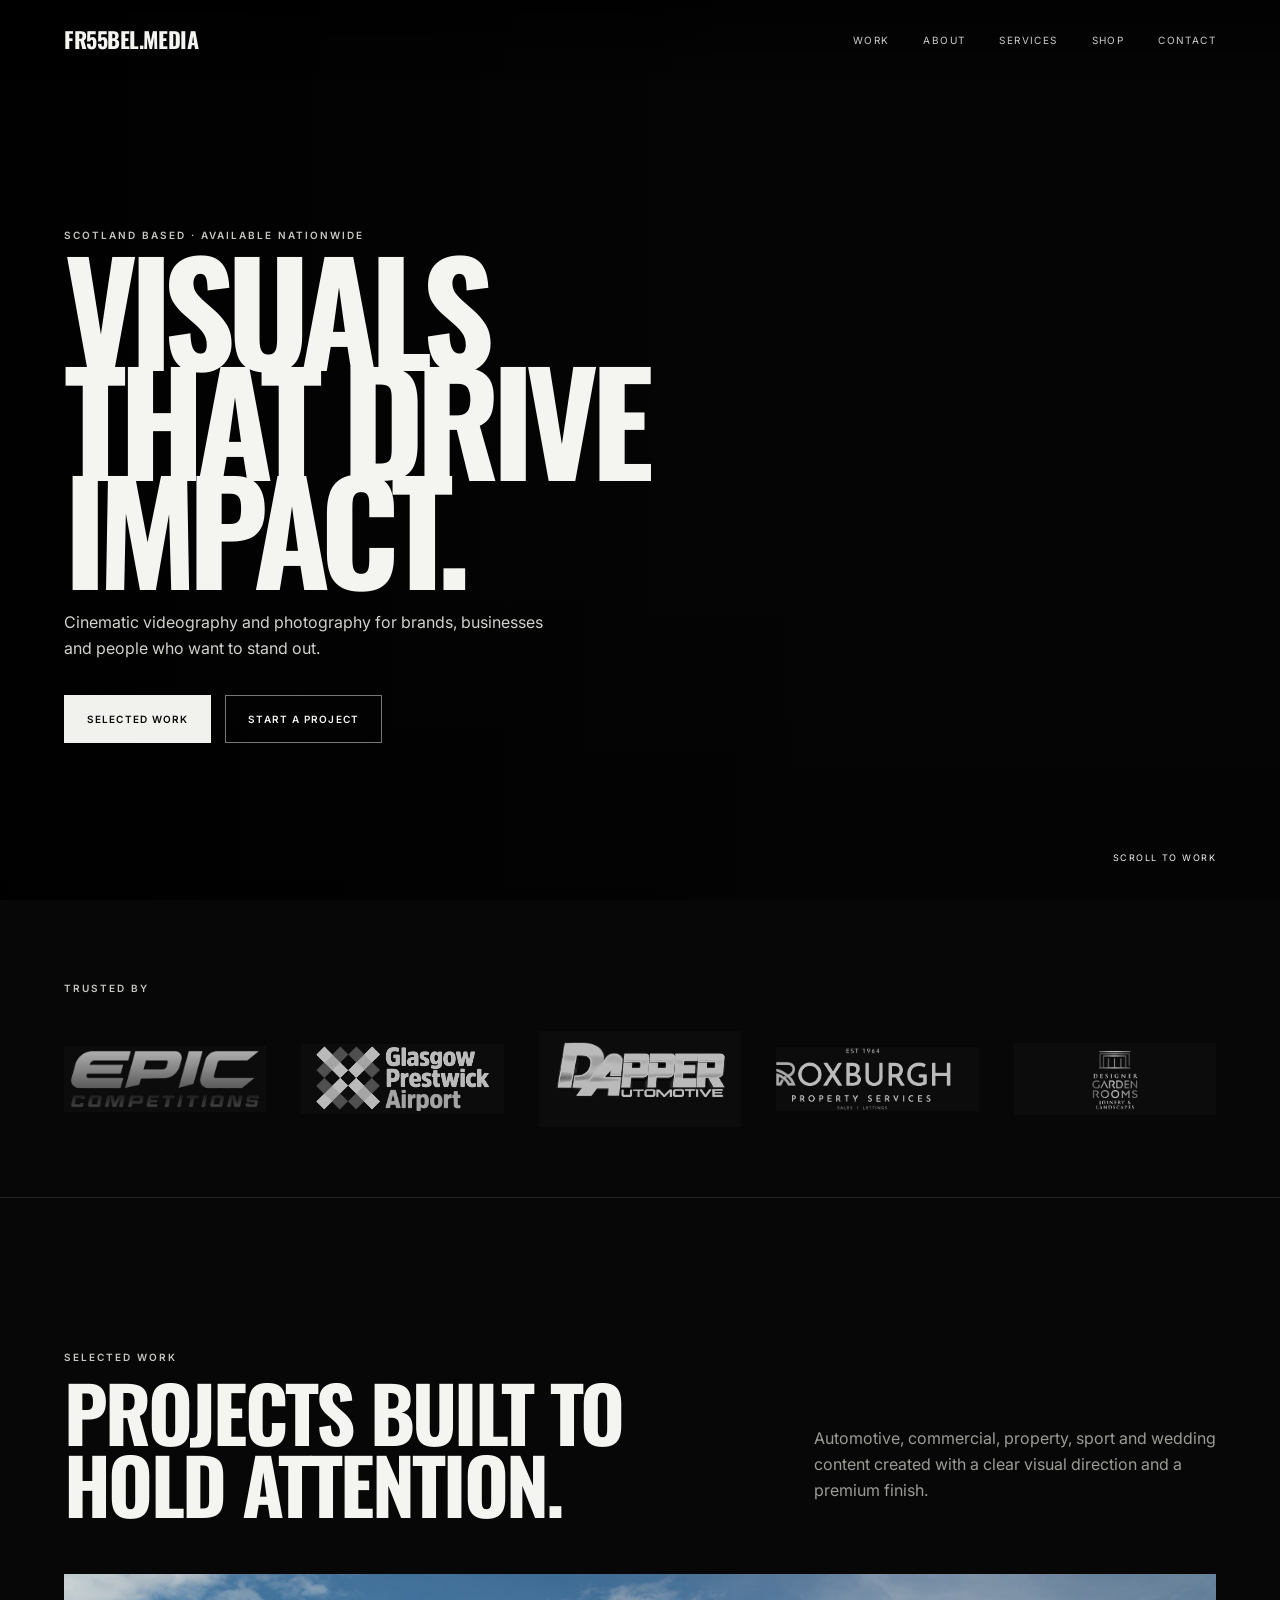
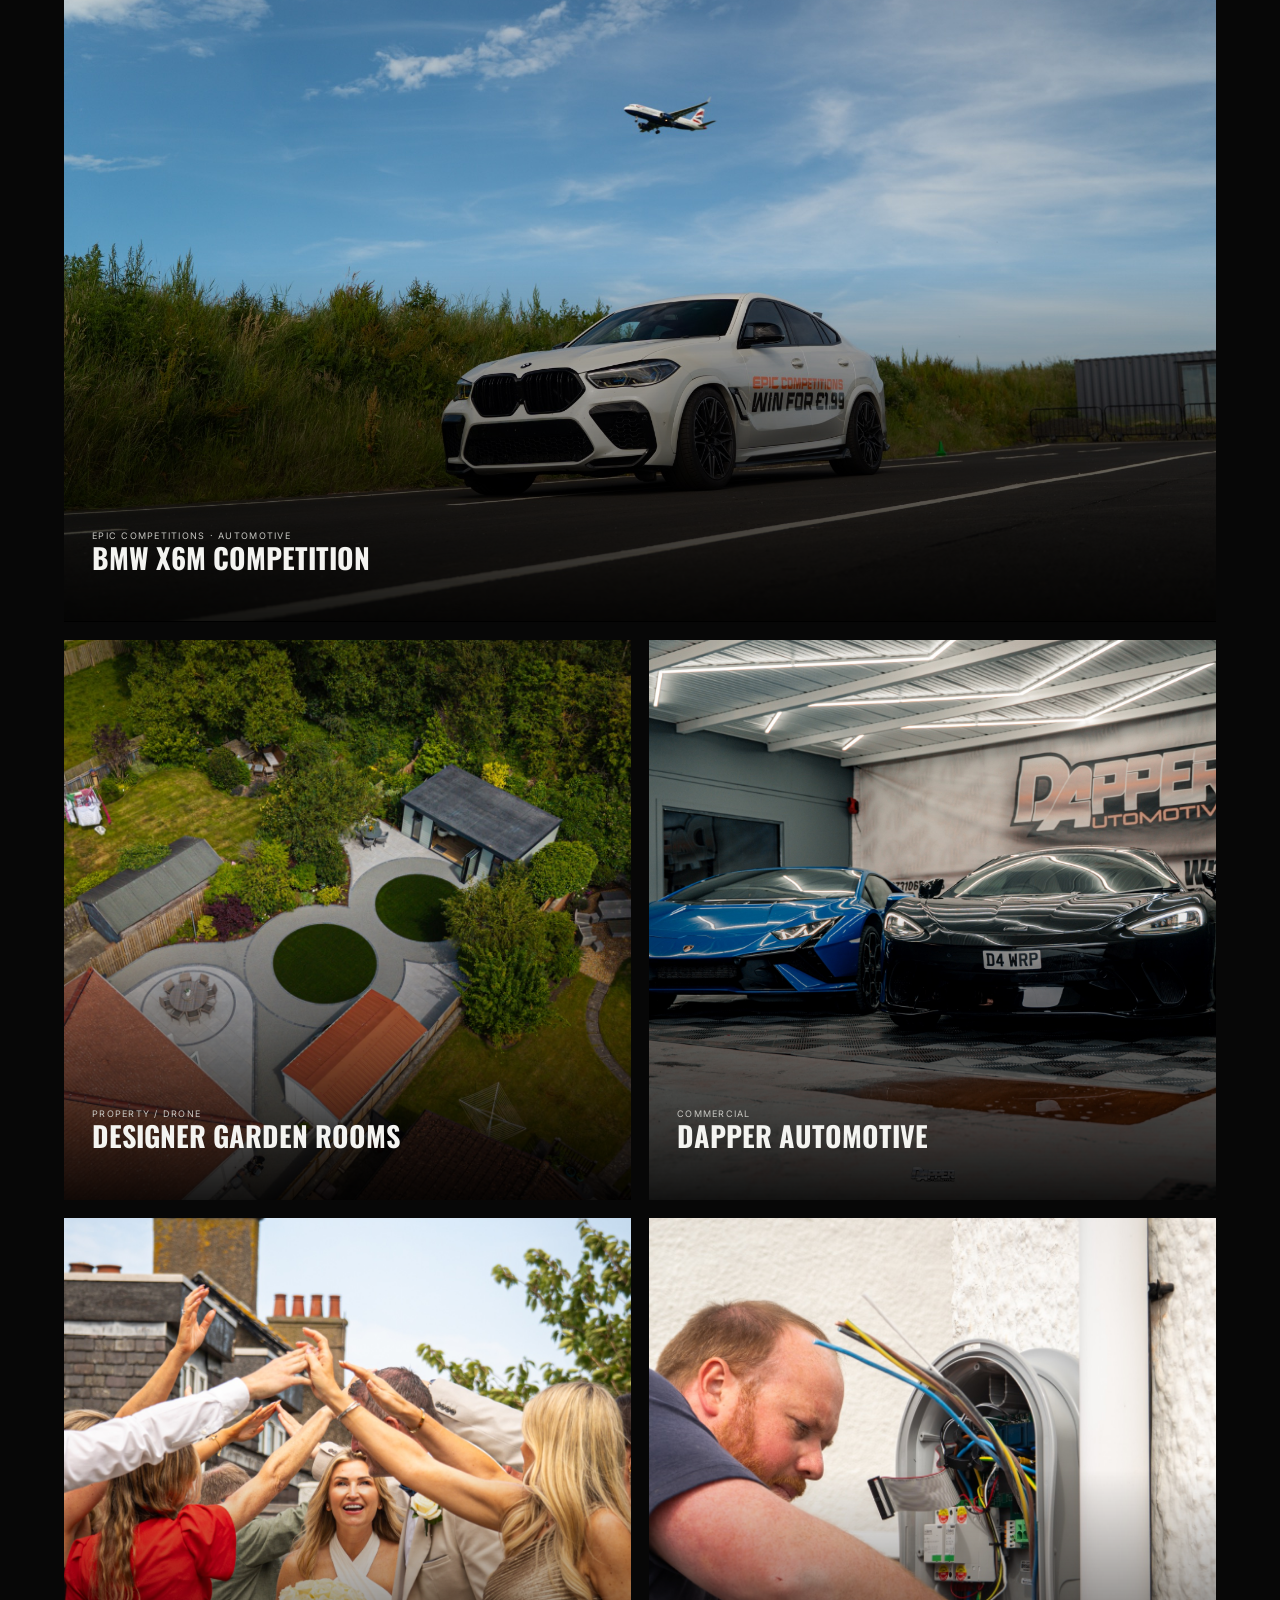
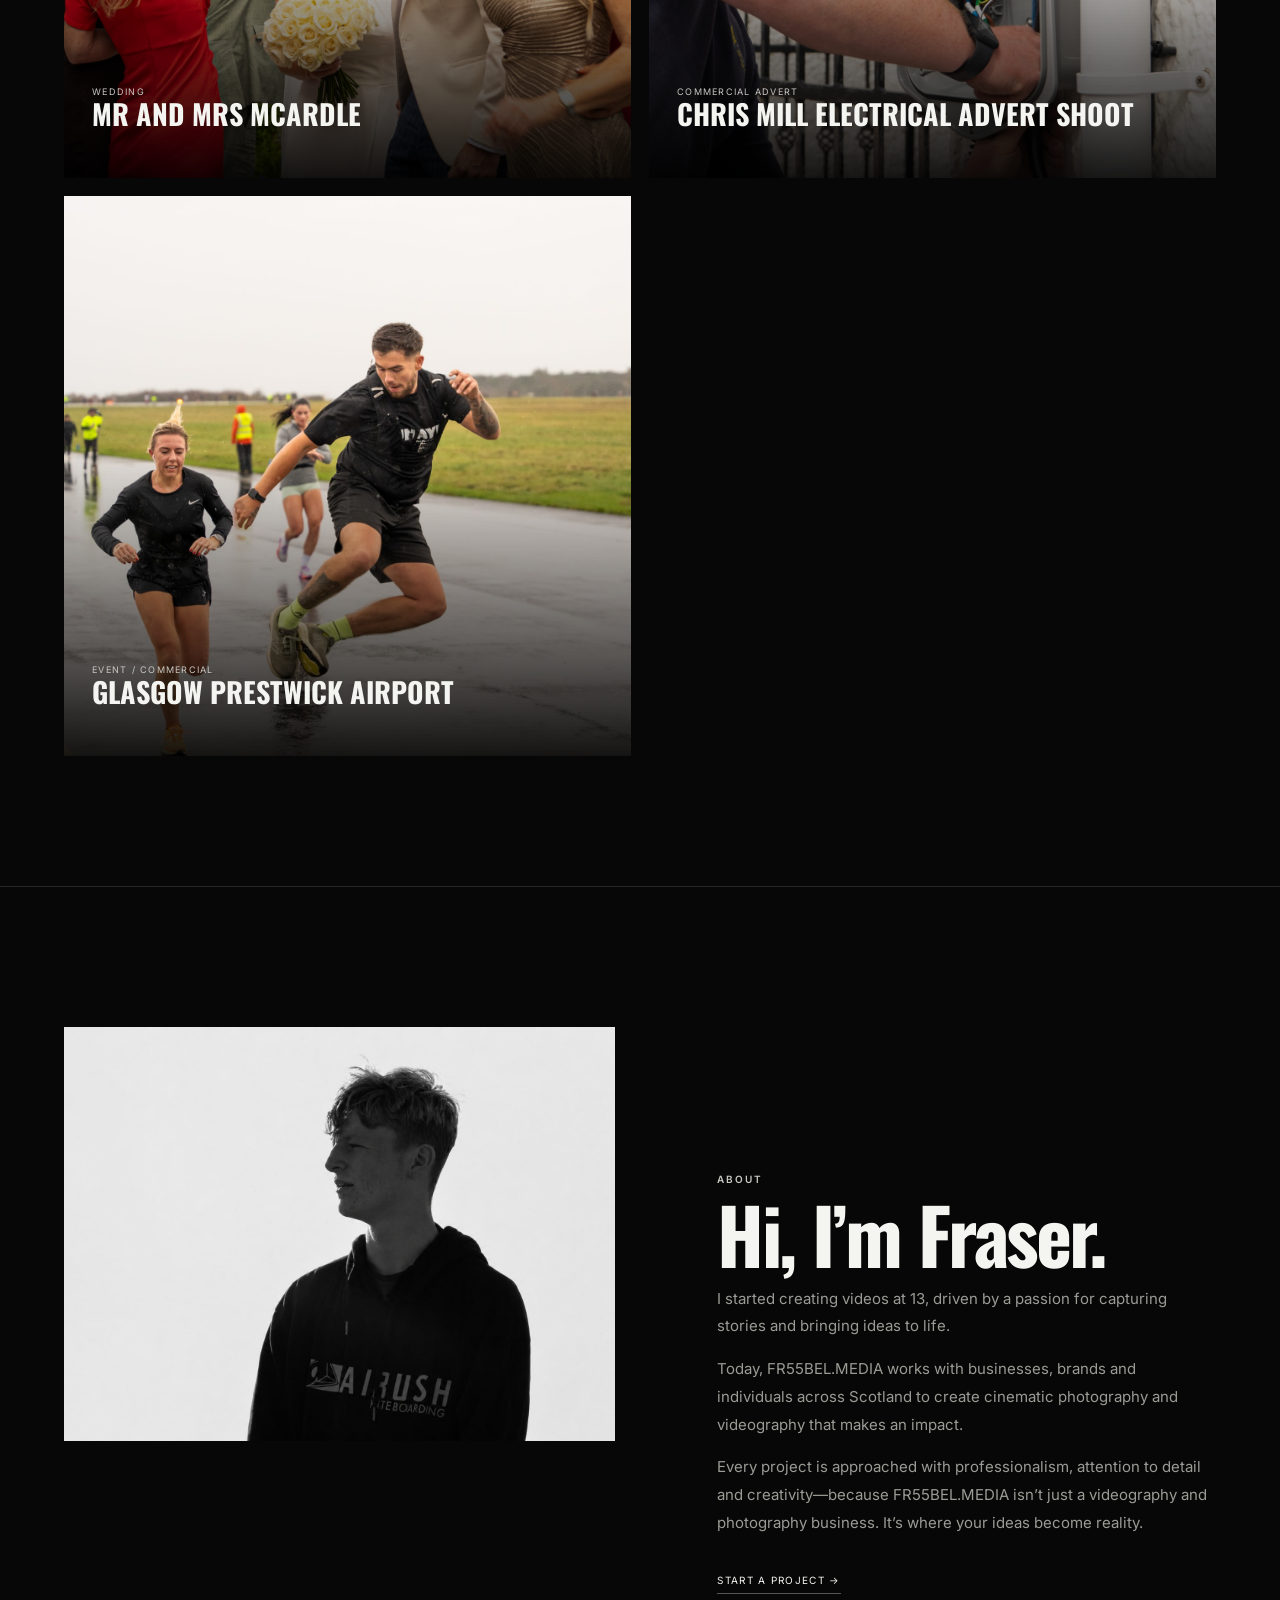
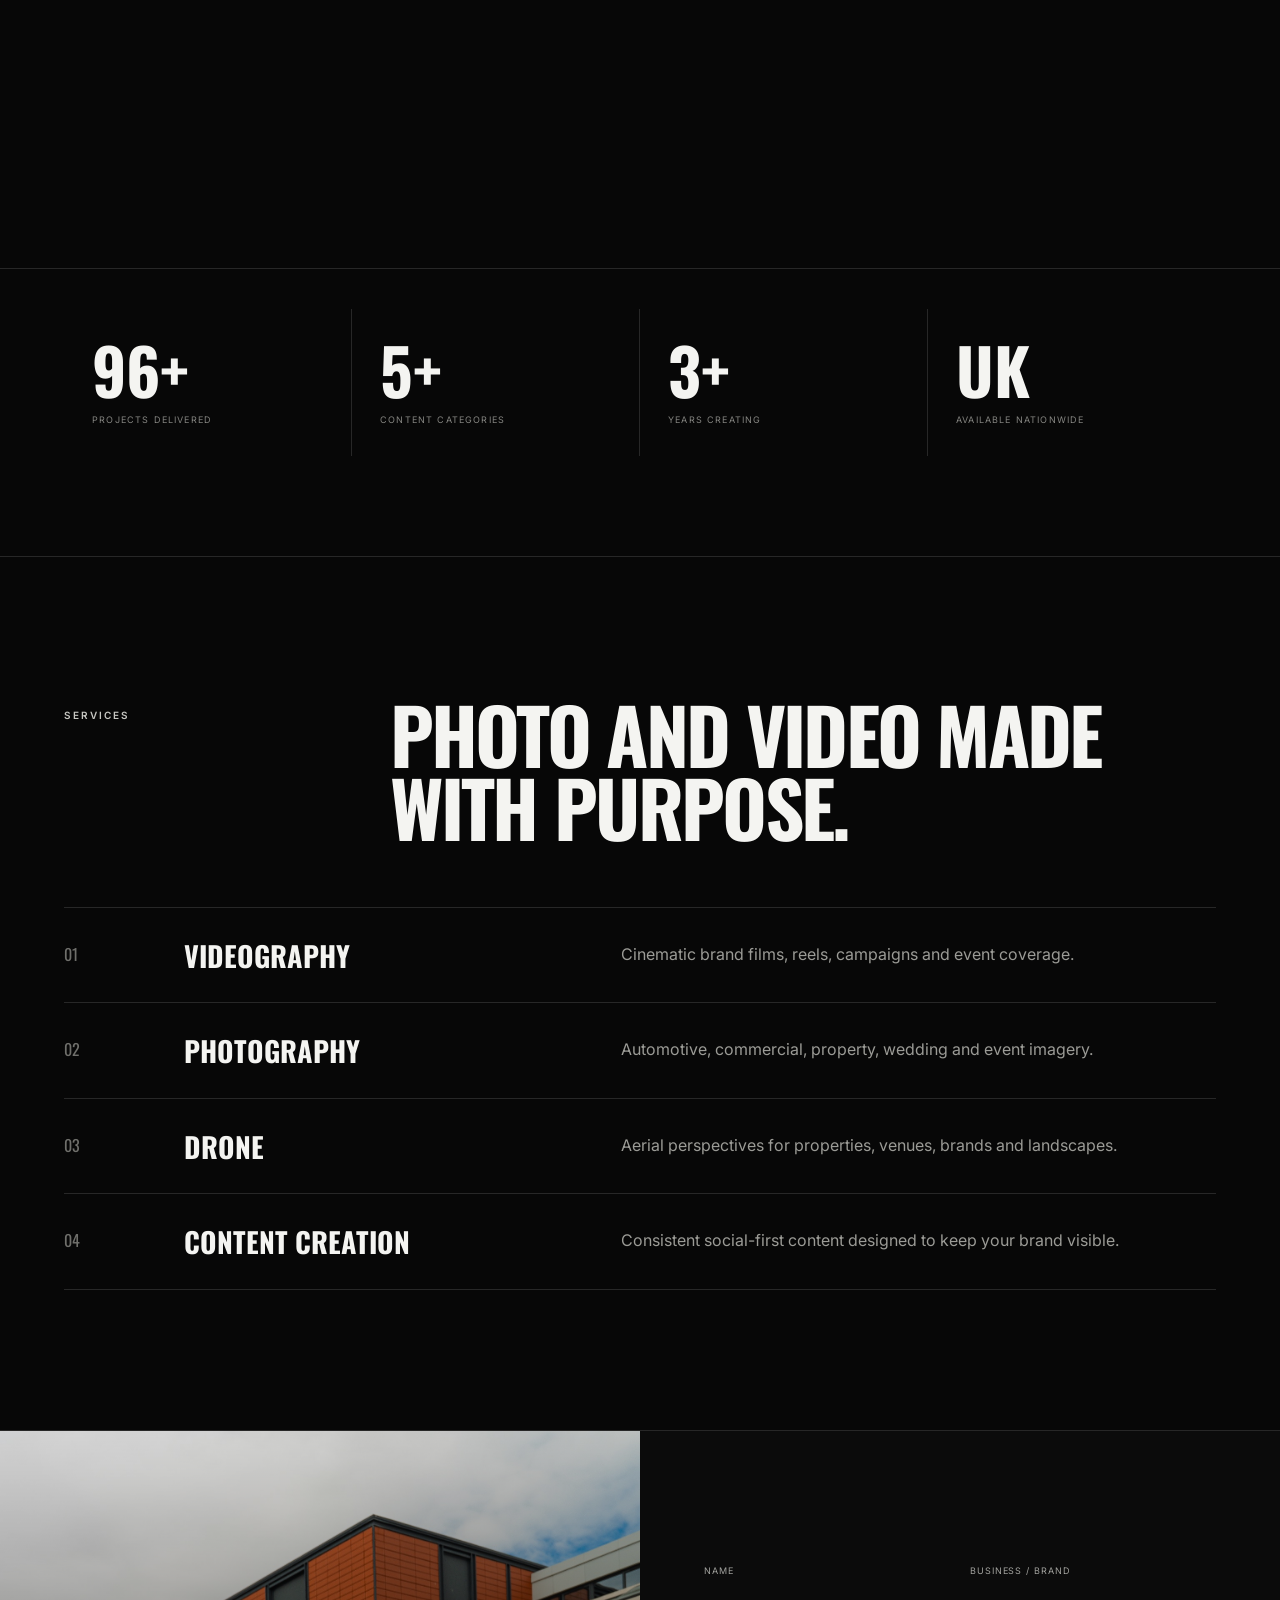
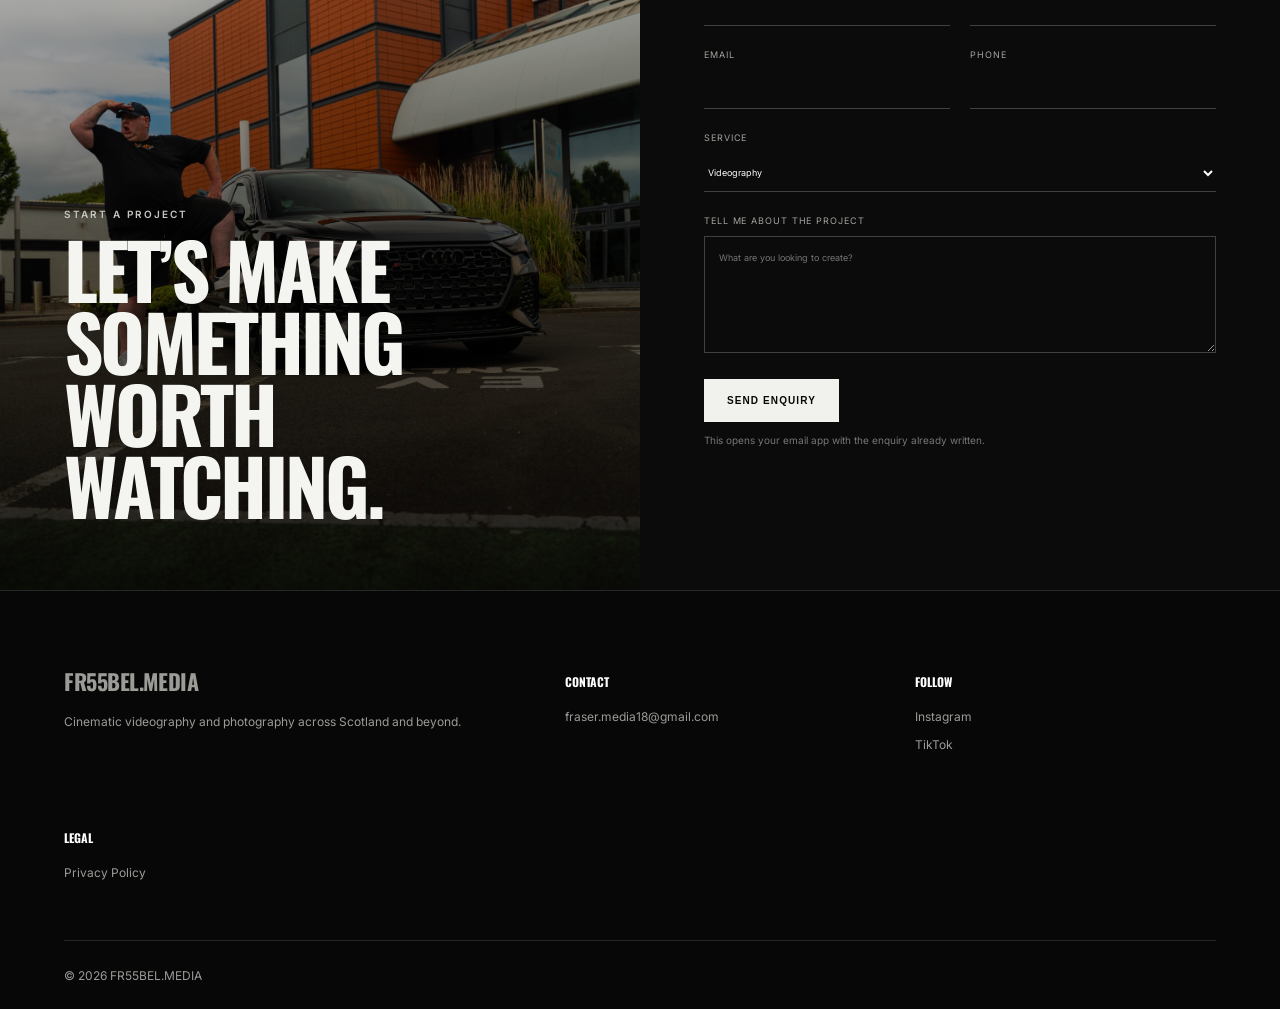
==== commit c6322eab: "Integrate Prestwick update into full production site and correct media paths" ====
--- a/index.html
+++ b/index.html
@@ -1,46 +1,196 @@
 <!doctype html>
-<html lang="en"><head>
-<meta charset="utf-8"><meta name="viewport" content="width=device-width,initial-scale=1">
-<title>FR55BEL.MEDIA | Prestwick Dev Preview</title>
-<link rel="preconnect" href="https://fonts.googleapis.com"><link rel="preconnect" href="https://fonts.gstatic.com" crossorigin>
-<link href="https://fonts.googleapis.com/css2?family=Inter:wght@300;400;500;600&family=Oswald:wght@500;600;700&display=swap" rel="stylesheet">
-<link rel="stylesheet" href="styles.css"></head><body>
-<header class="site-header"><a class="text-logo" href="#">FR55BEL.MEDIA</a><nav class="nav"><a href="#work">Work</a><a href="#about">About</a><a href="prestwick-airport.html">Prestwick</a></nav></header>
-<main>
-<section class="hero">
-<img src="https://fr55belmedia.co.uk/assets/epic_bmw_2.jpg" alt="">
-<div class="hero-overlay"></div>
-<div class="hero-inner"><p class="eyebrow">Scotland based · Available nationwide</p><h1>Visuals That Drive Impact.</h1><p class="hero-copy">Cinematic videography and photography for brands, businesses and people who want to stand out.</p><div class="actions"><a class="button button-light" href="#work">Selected work</a><a class="button button-outline" href="prestwick-airport.html">View Prestwick</a></div></div>
-</section>
+<html lang="en">
+<head>
+  <meta charset="utf-8">
+  <meta name="viewport" content="width=device-width,initial-scale=1">
+  <meta name="description" content="FR55BEL.MEDIA — cinematic videography and photography across Scotland and beyond.">
+  <title>FR55BEL.MEDIA | Videography & Photography</title>
+  <meta name="theme-color" content="#070707">
+  <meta property="og:title" content="FR55BEL.MEDIA | Videography & Photography">
+  <meta property="og:description" content="Cinematic videography and photography across Scotland and beyond.">
+  <meta property="og:type" content="website">
+  <meta property="og:url" content="https://fr55bel.media.co.uk/">
+  <meta property="og:image" content="https://fr55bel.media.co.uk/assets/epic_bmw_2.jpg">
+  <meta name="twitter:card" content="summary_large_image">
+  <link rel="canonical" href="https://fr55bel.media.co.uk/">
+  <link rel="icon" href="favicon.svg" type="image/svg+xml">
+  <link rel="preconnect" href="https://fonts.googleapis.com">
+  <link rel="preconnect" href="https://fonts.gstatic.com" crossorigin>
+  <link href="https://fonts.googleapis.com/css2?family=Inter:wght@300;400;500;600&family=Oswald:wght@500;600;700&display=swap" rel="stylesheet">
+  <link rel="stylesheet" href="styles.css">
+  <script type="application/ld+json">{"@context": "https://schema.org", "@type": "ProfessionalService", "name": "FR55BEL.MEDIA", "url": "https://fr55bel.media.co.uk/", "email": "fraser.media18@gmail.com", "areaServed": "Scotland", "sameAs": ["https://www.instagram.com/fr55bel.media/", "https://www.tiktok.com/@fr55bel_media"], "description": "Cinematic videography and photography for brands, businesses and individuals across Scotland and beyond."}</script>
+</head>
+<body class="is-loading">
+  <div class="loader" id="loader" aria-hidden="true">
+    <div class="loader-mark">FR55BEL.MEDIA</div>
+    <p>Visuals that drive impact</p>
+    <div class="loader-line"><span></span></div>
+  </div>
 
-<section class="trusted section">
-<p class="eyebrow">Trusted by</p>
-<div class="trusted-logos">
-<img src="https://fr55belmedia.co.uk/assets/logo_epic.png" alt="Epic Competitions">
-<img src="assets/prestwick_logo.png" alt="Glasgow Prestwick Airport">
-<img class="logo-dapper" src="https://fr55belmedia.co.uk/assets/logo_dapper.png" alt="Dapper Automotive">
-<img src="https://fr55belmedia.co.uk/assets/logo_roxburgh.png" alt="Roxburgh Property Services">
-<img src="https://fr55belmedia.co.uk/assets/logo_dgr.png" alt="Designer Garden Rooms">
-</div></section>
+  <header class="site-header">
+    <a class="text-logo" href="#home">FR55BEL.MEDIA</a>
+    <button class="menu-toggle" aria-label="Open navigation" aria-expanded="false">MENU</button>
+    <nav class="nav">
+      <a href="#work">Work</a>
+      <a href="#about">About</a>
+      <a href="#services">Services</a>
+      <a href="shop.html">Shop</a>
+      <a href="#contact">Contact</a>
+    </nav>
+  </header>
 
-<section class="work-intro section" id="work"><p class="eyebrow">Selected work</p><div class="work-heading"><h2>Projects built to hold attention.</h2><p>Automotive, commercial, property, sport and event content created with a clear visual direction and a premium finish.</p></div></section>
+  <main>
+    <section class="hero" id="home">
+      <video class="hero-video" autoplay muted loop playsinline preload="metadata">
+        <source src="assets/hero-lite.mp4" type="video/mp4">
+      </video>
+      <div class="hero-overlay"></div>
+      <div class="hero-inner reveal">
+        <p class="eyebrow">Scotland based · Available nationwide</p>
+        <h1><span>Visuals</span><span>That Drive</span><span>Impact.</span></h1>
+        <p class="hero-copy">Cinematic videography and photography for brands, businesses and people who want to stand out.</p>
+        <div class="actions">
+          <a class="button button-light" href="#work">Selected work</a>
+          <a class="button button-outline" href="#contact">Start a project</a>
+        </div>
+      </div>
+      <a class="scroll-link" href="#work">Scroll to work</a>
+    </section>
 
-<section class="project-list">
-<a class="project project-large" href="https://fr55belmedia.co.uk/epic-bmw-x6.html"><img src="https://fr55belmedia.co.uk/assets/epic_bmw_2.jpg"><div class="project-overlay"></div><div class="project-copy"><span>Epic Competitions · Automotive</span><h3>BMW X6M Competition</h3><b>View project →</b></div></a>
-<div class="project-row">
-<a class="project" href="https://fr55belmedia.co.uk/designer-garden-rooms.html"><img src="https://fr55belmedia.co.uk/assets/dgr_6.jpg"><div class="project-overlay"></div><div class="project-copy"><span>Property / Drone</span><h3>Designer Garden Rooms</h3><b>View project →</b></div></a>
-<a class="project" href="https://fr55belmedia.co.uk/dapper-automotive.html"><img src="https://fr55belmedia.co.uk/assets/dapper_1.jpg"><div class="project-overlay"></div><div class="project-copy"><span>Commercial</span><h3>Dapper Automotive</h3><b>View project →</b></div></a>
-</div>
-<div class="project-row">
-<a class="project" href="https://fr55belmedia.co.uk/mr-and-mrs-mcardle.html"><img src="https://fr55belmedia.co.uk/assets/wedding_5.jpg"><div class="project-overlay"></div><div class="project-copy"><span>Wedding</span><h3>Mr and Mrs McArdle</h3><b>View project →</b></div></a>
-<a class="project" href="https://fr55belmedia.co.uk/chris-mill-electrical.html"><img src="https://fr55belmedia.co.uk/assets/chris_1.jpg"><div class="project-overlay"></div><div class="project-copy"><span>Commercial advert</span><h3>Chris Mill Electrical Advert Shoot</h3><b>View project →</b></div></a>
-</div>
-<div class="project-row">
-<a class="project" href="prestwick-airport.html"><img src="assets/prestwick_cover.jpg" alt="Glasgow Prestwick Airport"><div class="project-overlay"></div><div class="project-copy"><span>Event / Commercial</span><h3>Glasgow Prestwick Airport</h3><b>View project →</b></div></a>
-</div>
-</section>
 
-<section class="about section" id="about"><div class="about-image"><img src="https://fr55belmedia.co.uk/assets/about.jpg"></div><div class="about-copy"><p class="eyebrow">About</p><h2 style="text-transform:none">Hi, I’m Fraser.</h2><p>I started creating videos at 13, driven by a passion for capturing stories and bringing ideas to life.</p><p>Today, FR55BEL.MEDIA works with businesses, brands and individuals across Scotland to create cinematic photography and videography that makes an impact.</p></div></section>
-</main>
-<footer><div><a class="text-logo">FR55BEL.MEDIA</a><p>Dev preview — live site untouched.</p></div><div><h4>Preview</h4><a href="prestwick-airport.html">Prestwick project</a></div><div><h4>Status</h4><p>Prestwick replacement only</p></div></footer>
-</body></html>+    <section class="trusted section">
+      <p class="eyebrow reveal">Trusted by</p>
+      <div class="trusted-logos reveal">
+        <img src="assets/logo_epic.png" alt="Epic Competitions">
+        <img src="assets/prestwick_logo.png" alt="Glasgow Prestwick Airport">
+        <div class="trusted-logo-dapper"><img class="logo-dapper" src="assets/logo_dapper.png" alt="Dapper Automotive"></div>
+        <img src="assets/logo_roxburgh.png" alt="Roxburgh Property Services">
+        <img src="assets/logo_dgr.png" alt="Designer Garden Rooms">
+      </div>
+    </section>
+
+    <section class="work-intro section" id="work">
+      <p class="eyebrow reveal">Selected work</p>
+      <div class="work-heading reveal">
+        <h2>Projects built to hold attention.</h2>
+        <p>Automotive, commercial, property, sport and wedding content created with a clear visual direction and a premium finish.</p>
+      </div>
+    </section>
+
+    <section class="project-list">
+      <a class="project project-large reveal x6-project" href="epic-bmw-x6.html">
+        <img src="assets/epic_bmw_2.jpg" alt="Epic Competitions BMW X6 campaign">
+        <div class="project-overlay"></div>
+        <div class="project-copy"><span>Epic Competitions · Automotive</span><h3>BMW X6M Competition</h3><b>View project →</b></div>
+      </a>
+
+      <div class="project-row">
+        <a class="project reveal" href="designer-garden-rooms.html">
+          <img src="assets/dgr_6.jpg" alt="Designer Garden Rooms">
+          <div class="project-overlay"></div>
+          <div class="project-copy"><span>Property / Drone</span><h3>Designer Garden Rooms</h3><b>View project →</b></div>
+        </a>
+        <a class="project reveal" href="dapper-automotive.html">
+          <img src="assets/dapper_1.jpg" alt="Dapper Automotive">
+          <div class="project-overlay"></div>
+          <div class="project-copy"><span>Commercial</span><h3>Dapper Automotive</h3><b>View project →</b></div>
+        </a>
+      </div>
+
+      <div class="project-row">
+        <a class="project reveal" href="mr-and-mrs-mcardle.html">
+          <img src="assets/wedding_5.jpg" alt="Mr and Mrs McArdle wedding">
+          <div class="project-overlay"></div>
+          <div class="project-copy"><span>Wedding</span><h3>Mr and Mrs McArdle</h3><b>View project →</b></div>
+        </a>
+        <a class="project reveal" href="chris-mill-electrical.html">
+          <img src="assets/chris_1.jpg" alt="Chris Mill Electrical advert shoot">
+          <div class="project-overlay"></div>
+          <div class="project-copy"><span>Commercial advert</span><h3>Chris Mill Electrical Advert Shoot</h3><b>View project →</b></div>
+        </a>
+      </div>
+
+      <div class="project-row">
+        <a class="project reveal" href="prestwick-airport.html">
+          <img src="assets/prestwick_cover.jpg" alt="Glasgow Prestwick Airport">
+          <div class="project-overlay"></div>
+          <div class="project-copy"><span>Event / Commercial</span><h3>Glasgow Prestwick Airport</h3><b>View project →</b></div>
+        </a>
+      </div>
+    </section>
+
+    <section class="about section" id="about">
+      <div class="about-image reveal"><img src="assets/about.jpg" alt="Fraser Bell"></div>
+      <div class="about-copy reveal">
+        <p class="eyebrow">About</p>
+        <h2>Hi, I’m Fraser.</h2>
+        <p>I started creating videos at 13, driven by a passion for capturing stories and bringing ideas to life.</p>
+        <p>Today, FR55BEL.MEDIA works with businesses, brands and individuals across Scotland to create cinematic photography and videography that makes an impact.</p>
+        <p>Every project is approached with professionalism, attention to detail and creativity—because FR55BEL.MEDIA isn’t just a videography and photography business. It’s where your ideas become reality.</p>
+        <a class="text-link" href="#contact">Start a project →</a>
+      </div>
+    </section>
+
+    <section class="stats section">
+      <div class="stat reveal"><strong data-count="100">0</strong><span>Projects delivered</span></div>
+      <div class="stat reveal"><strong data-count="6">0</strong><span>Content categories</span></div>
+      <div class="stat reveal"><strong data-count="4">0</strong><span>Years creating</span></div>
+      <div class="stat reveal"><strong>UK</strong><span>Available nationwide</span></div>
+    </section>
+
+    <section class="services section" id="services">
+      <div class="services-heading reveal">
+        <p class="eyebrow">Services</p>
+        <h2>Photo and video made with purpose.</h2>
+      </div>
+      <div class="service-list">
+        <article class="service reveal"><span>01</span><h3>Videography</h3><p>Cinematic brand films, reels, campaigns and event coverage.</p></article>
+        <article class="service reveal"><span>02</span><h3>Photography</h3><p>Automotive, commercial, property, wedding and event imagery.</p></article>
+        <article class="service reveal"><span>03</span><h3>Drone</h3><p>Aerial perspectives for properties, venues, brands and landscapes.</p></article>
+        <article class="service reveal"><span>04</span><h3>Content creation</h3><p>Consistent social-first content designed to keep your brand visible.</p></article>
+      </div>
+    </section>
+
+    <section class="contact" id="contact">
+      <div class="contact-visual">
+        <img src="assets/automotive_audi.jpg" alt="">
+        <div class="contact-overlay"></div>
+        <div class="contact-heading reveal">
+          <p class="eyebrow">Start a project</p>
+          <h2>Let’s make something worth watching.</h2>
+        </div>
+      </div>
+      <form class="enquiry-form reveal" id="enquiryForm">
+        <div class="form-row">
+          <label>Name<input required name="name" type="text"></label>
+          <label>Business / Brand<input name="business" type="text"></label>
+        </div>
+        <div class="form-row">
+          <label>Email<input required name="email" type="email"></label>
+          <label>Phone<input name="phone" type="tel"></label>
+        </div>
+        <label>Service
+          <select name="service">
+            <option>Videography</option><option>Photography</option><option>Automotive content</option>
+            <option>Commercial campaign</option><option>Property / drone</option><option>Wedding</option><option>Event coverage</option>
+          </select>
+        </label>
+        <label>Tell me about the project
+          <textarea required name="message" rows="6" placeholder="What are you looking to create?"></textarea>
+        </label>
+        <button class="button button-light" type="submit">Send enquiry</button>
+        <p class="form-note">This opens your email app with the enquiry already written.</p>
+      </form>
+    </section>
+  </main>
+
+  <footer>
+    <div><a class="text-logo" href="#home">FR55BEL.MEDIA</a><p>Cinematic videography and photography across Scotland and beyond.</p></div>
+    <div><h4>Contact</h4><a href="mailto:fraser.media18@gmail.com">fraser.media18@gmail.com</a></div>
+    <div><h4>Follow</h4><a href="https://www.instagram.com/fr55bel.media/" target="_blank" rel="noopener noreferrer">Instagram</a><a href="https://www.tiktok.com/@fr55bel_media?is_from_webapp=1&sender_device=pc" target="_blank" rel="noopener noreferrer">TikTok</a></div>
+    <div><h4>Legal</h4><a href="privacy.html">Privacy Policy</a></div><div class="copyright">© 2026 FR55BEL.MEDIA</div>
+  </footer>
+
+  <script src="script.js"></script>
+</body>
+</html>
--- a/styles.css
+++ b/styles.css
@@ -1,55 +1,329 @@
 
 :root{--bg:#070707;--text:#f4f4f1;--muted:#9b9b96;--line:#272727;--pad:clamp(22px,5vw,76px);--max:1500px}
 *{box-sizing:border-box}html{scroll-behavior:smooth}body{margin:0;background:var(--bg);color:var(--text);font-family:Inter,Arial,sans-serif;line-height:1.6}
-img,video{display:block;width:100%}a{color:inherit;text-decoration:none}
-h1,h2,h3{font-family:Oswald,Arial,sans-serif;text-transform:uppercase;line-height:.94;margin:0}
-h2{font-size:clamp(46px,6vw,92px);letter-spacing:-.035em}h3{font-size:clamp(24px,2.2vw,38px)}
+body.is-loading{overflow:hidden}img,video{display:block;width:100%}a{color:inherit;text-decoration:none}
+h1,h2,h3{font-family:Oswald,Arial,sans-serif;text-transform:uppercase;line-height:.94;margin:0}h2{font-size:clamp(46px,6vw,92px);letter-spacing:-.035em}h3{font-size:clamp(24px,2.2vw,38px)}
 .eyebrow{text-transform:uppercase;letter-spacing:.2em;font-size:10px;font-weight:600;color:#c7c7c2}
 .section{max-width:var(--max);margin:auto;padding:clamp(90px,11vw,165px) var(--pad)}
-.site-header{position:fixed;z-index:50;top:0;left:0;width:100%;display:grid;grid-template-columns:1fr auto;align-items:center;padding:22px var(--pad);background:rgba(5,5,5,.94);backdrop-filter:blur(12px);border-bottom:1px solid var(--line)}
-.text-logo{font-family:Oswald,sans-serif;font-size:22px;font-weight:700}.nav{display:flex;gap:34px}.nav a{font-size:10px;text-transform:uppercase;letter-spacing:.14em;color:#ccc}
-.hero{position:relative;min-height:82svh;display:flex;align-items:flex-end;padding:140px var(--pad) 80px;overflow:hidden;background:#111}
-.hero img,.hero-overlay{position:absolute;inset:0;height:100%;object-fit:cover}.hero-overlay{background:linear-gradient(90deg,rgba(0,0,0,.88),rgba(0,0,0,.28) 64%),linear-gradient(0deg,rgba(0,0,0,.55),transparent 45%)}
-.hero-inner{position:relative;z-index:2;max-width:950px}.hero h1{font-size:clamp(74px,11vw,150px);line-height:.78;letter-spacing:-.06em}
-.hero-copy{max-width:560px;color:#d1d1cd;margin:24px 0 0}.actions{display:flex;gap:14px;margin-top:30px}
+
+.loader{position:fixed;inset:0;z-index:999;background:#050505;display:grid;place-content:center;text-align:center;transition:opacity .65s ease,visibility .65s ease}
+.loader.hidden{opacity:0;visibility:hidden}.loader-mark{font-family:Oswald,sans-serif;font-size:clamp(30px,5vw,64px);font-weight:700;letter-spacing:-.02em;color:#fff}
+.loader p{text-transform:uppercase;letter-spacing:.24em;font-size:9px;color:#848480;margin:15px 0 22px}
+.loader-line{height:1px;width:min(360px,72vw);background:#242424;overflow:hidden}.loader-line span{display:block;height:100%;width:0;background:#eee;animation:line 1.2s ease forwards}
+@keyframes line{to{width:100%}}
+
+.site-header{position:fixed;z-index:50;top:0;left:0;width:100%;display:grid;grid-template-columns:1fr auto;align-items:center;padding:22px var(--pad);transition:.3s;background:linear-gradient(to bottom,rgba(0,0,0,.6),transparent)}
+.site-header.scrolled{background:rgba(5,5,5,.94);backdrop-filter:blur(12px);border-bottom:1px solid var(--line)}
+.text-logo{font-family:Oswald,sans-serif;font-size:22px;font-weight:700;letter-spacing:-.02em}.nav{display:flex;gap:34px}.nav a{font-size:10px;text-transform:uppercase;letter-spacing:.14em;color:#ccc}
+.menu-toggle{display:none;background:none;color:#fff;border:1px solid #555;padding:10px}
+
+.hero{position:relative;min-height:100svh;display:flex;align-items:center;padding:140px var(--pad) 80px;overflow:hidden}
+.hero-video,.hero-overlay{position:absolute;inset:0;height:100%;object-fit:cover}.hero-overlay{background:linear-gradient(90deg,rgba(0,0,0,.88),rgba(0,0,0,.28) 64%),linear-gradient(0deg,rgba(0,0,0,.38),transparent 45%)}
+.hero-inner{position:relative;z-index:2;max-width:1000px}.hero h1{font-size:clamp(74px,11vw,170px);line-height:.78;letter-spacing:-.06em;display:flex;flex-direction:column}
+.hero h1 span{display:block}.hero-copy{max-width:490px;color:#d1d1cd;margin:28px 0 0}.actions{display:flex;gap:14px;margin-top:34px}
 .button{display:inline-flex;justify-content:center;align-items:center;padding:15px 22px;border:1px solid transparent;text-transform:uppercase;letter-spacing:.11em;font-size:10px;font-weight:600}
-.button-light{background:#f1f1ee;color:#080808}.button-outline{border-color:#777}
-.trusted{padding-top:70px;padding-bottom:70px;border-bottom:1px solid var(--line)}.trusted-logos{display:grid;grid-template-columns:repeat(5,1fr);gap:35px;align-items:center;margin-top:35px}
-.trusted-logos img{width:100%;max-height:72px;object-fit:contain;filter:grayscale(1) brightness(1.35);opacity:.72}
-.work-intro{padding-bottom:55px}.work-heading{display:grid;grid-template-columns:1.25fr .75fr;gap:80px;align-items:end}.work-heading p{color:var(--muted)}
+.button-light{background:#f1f1ee;color:#080808}.button-outline{border-color:#777}.scroll-link{position:absolute;z-index:2;right:var(--pad);bottom:35px;text-transform:uppercase;letter-spacing:.16em;font-size:9px}
+
+.work-intro{padding-bottom:55px}.work-heading{display:grid;grid-template-columns:1.25fr .75fr;gap:80px;align-items:end}.work-heading p{color:var(--muted);max-width:500px}
 .project-list{max-width:var(--max);margin:auto;padding:0 var(--pad) 130px}.project-row{display:grid;grid-template-columns:1fr 1fr;gap:18px;margin-top:18px}
-.project{height:560px;position:relative;overflow:hidden}.project-large{height:760px}.project img{height:100%;object-fit:cover}.project-overlay{position:absolute;inset:0;background:linear-gradient(transparent 45%,rgba(0,0,0,.9))}
-.project-copy{position:absolute;left:28px;right:28px;bottom:25px;z-index:2}.project-copy span,.project-copy b{display:block;text-transform:uppercase;letter-spacing:.14em;font-size:9px;color:#c7c7c2}.project-copy b{margin-top:12px}
-.about{display:grid;grid-template-columns:1.05fr .95fr;gap:80px;align-items:center;border-top:1px solid var(--line)}.about-image img{height:640px;object-fit:cover}.about-copy p{color:var(--muted)}
+.project{height:560px;position:relative;overflow:hidden}.project-large{height:760px}.project img{height:100%;object-fit:cover;transition:transform .8s cubic-bezier(.2,.7,.2,1),filter .5s}
+.project-overlay{position:absolute;inset:0;background:linear-gradient(transparent 45%,rgba(0,0,0,.9));transition:.4s}.project-copy{position:absolute;left:28px;right:28px;bottom:25px;z-index:2}
+.project-copy span,.project-copy b{display:block;text-transform:uppercase;letter-spacing:.14em;font-size:9px;color:#c7c7c2}.project-copy b{margin-top:12px;opacity:0;transform:translateY(8px);transition:.35s}
+.project:hover img{transform:scale(1.035);filter:brightness(.86)}.project:hover .project-copy b{opacity:1;transform:none}
+
+.about{display:grid;grid-template-columns:1.05fr .95fr;gap:clamp(50px,8vw,120px);align-items:center;border-top:1px solid var(--line)}
+.about-image{min-height:700px;overflow:hidden}.about-image img{height:100%;object-fit:cover}.about-copy p:not(.eyebrow){color:var(--muted);font-size:15px;line-height:1.85}.about-copy h2{text-transform:none}
+.text-link{display:inline-block;margin-top:20px;text-transform:uppercase;font-size:10px;letter-spacing:.13em;border-bottom:1px solid #555;padding-bottom:5px}
+
+.stats{display:grid;grid-template-columns:repeat(4,1fr);padding-top:40px;padding-bottom:100px;border-top:1px solid var(--line)}
+.stat{padding:28px;border-right:1px solid var(--line)}.stat:last-child{border-right:0}.stat strong{display:block;font-family:Oswald,sans-serif;font-size:clamp(48px,5vw,78px);line-height:1}
+.stat span{display:block;margin-top:12px;text-transform:uppercase;letter-spacing:.13em;font-size:9px;color:#858581}
+
+.services{border-top:1px solid var(--line)}.services-heading{display:grid;grid-template-columns:.5fr 1.5fr;gap:50px;align-items:start;margin-bottom:65px}
+.service-list{border-top:1px solid var(--line)}.service{display:grid;grid-template-columns:80px .8fr 1.2fr;gap:40px;align-items:start;padding:34px 0;border-bottom:1px solid var(--line)}
+.service span{color:#6f6f6b;font-family:Oswald}.service p{margin:0;color:var(--muted);max-width:520px}
+
+.contact{display:grid;grid-template-columns:1fr 1fr;min-height:760px;border-top:1px solid var(--line)}.contact-visual{position:relative;overflow:hidden;min-height:620px}
+.contact-visual>img,.contact-overlay{position:absolute;inset:0;height:100%;object-fit:cover}.contact-overlay{background:linear-gradient(0deg,rgba(0,0,0,.9),rgba(0,0,0,.15))}
+.contact-heading{position:absolute;z-index:2;left:var(--pad);right:var(--pad);bottom:70px}
+.enquiry-form{padding:clamp(55px,7vw,105px) var(--pad);display:flex;flex-direction:column;justify-content:center;background:#0b0b0b}
+.form-row{display:grid;grid-template-columns:1fr 1fr;gap:20px}.enquiry-form label{display:block;margin-bottom:22px;text-transform:uppercase;letter-spacing:.1em;font-size:9px;color:#a3a39f}
+.enquiry-form input,.enquiry-form select,.enquiry-form textarea{width:100%;margin-top:8px;background:transparent;color:#fff;border:0;border-bottom:1px solid #404040;padding:12px 0;font:inherit;outline:none}
+.enquiry-form textarea{border:1px solid #404040;padding:14px;resize:vertical}.enquiry-form select option{background:#111}.enquiry-form .button{align-self:flex-start;cursor:pointer}.form-note{color:#777;font-size:10px}
+
 footer{display:grid;grid-template-columns:1.5fr 1fr 1fr;gap:50px;padding:65px var(--pad) 24px;color:#9b9b97;font-size:12px;border-top:1px solid var(--line)}
-footer h4{font-family:Oswald;color:#fff;text-transform:uppercase}
-
-.client-portal-shell{min-height:100vh;background:#090a0a;color:#f4f4f1;display:grid;grid-template-columns:230px minmax(0,1fr)}
-.portal-sidebar{position:sticky;top:0;height:100vh;border-right:1px solid #202222;background:#050606;padding:30px 24px;display:flex;flex-direction:column}
-.portal-brand,.portal-mobile-brand{font-family:Oswald;font-weight:700;color:#fff;font-size:20px}.portal-brand span,.portal-mobile-brand span{display:block;margin-top:6px;font:500 9px Inter;letter-spacing:.34em;color:#8d9292}
-.portal-nav-label{margin:76px 0 16px;color:#7f8484;font-size:9px;letter-spacing:.28em}.portal-nav-item{color:#d5d8d7;padding:14px;border-radius:7px;font-size:12px;margin-bottom:5px}.portal-nav-item.active{background:#1a1c1c}
-.portal-side-cta{margin-top:auto;border:1px solid #292c2c;border-radius:8px;padding:18px}.portal-side-cta p{font-size:11px;color:#999f9d}.portal-main{padding:0 46px 70px;max-width:1180px;width:100%;margin:auto}
-.portal-topbar{height:78px;display:flex;align-items:center;justify-content:flex-end;border-bottom:1px solid #171919}.portal-back{color:#909695;font-size:9px;letter-spacing:.18em}
-.portal-heading{display:grid;grid-template-columns:minmax(0,1fr) 360px;gap:50px;align-items:end;padding:50px 0 30px}.portal-kicker{font-size:9px;letter-spacing:.3em;color:#a3a8a7}.portal-intro h1{font-size:clamp(54px,6vw,82px)}
-.portal-rule{display:block;width:52px;height:2px;background:#eee;margin:24px 0}.portal-intro>p:last-child{max-width:500px;color:#9da2a1;font-size:12px}
+footer h4{font-family:Oswald;color:#fff;text-transform:uppercase}footer a{display:block;margin:8px 0}.copyright{grid-column:1/-1;border-top:1px solid var(--line);padding-top:25px}
+
+.reveal{opacity:0;transform:translateY(18px);transition:opacity .9s ease,transform .9s ease}.reveal.visible{opacity:1;transform:none}
+
+@media(max-width:900px){
+ .nav{position:fixed;inset:0;background:#080808;display:none;flex-direction:column;justify-content:center;align-items:center;font-size:20px}.nav.open{display:flex}.menu-toggle{display:block}
+ .work-heading,.about,.contact{grid-template-columns:1fr}.project-row{grid-template-columns:1fr}.project,.project-large{height:560px}
+ .stats{grid-template-columns:repeat(2,1fr)}.stat:nth-child(2){border-right:0}.services-heading{grid-template-columns:1fr}.service{grid-template-columns:55px 1fr}.service p{grid-column:2}
+}
+@media(max-width:600px){
+ .hero h1{font-size:clamp(70px,21vw,110px)}.actions{flex-direction:column;align-items:flex-start}.project,.project-large{height:480px}
+ .about-image{min-height:520px}.stats{grid-template-columns:1fr}.stat{border-right:0;border-bottom:1px solid var(--line)}
+ .form-row{grid-template-columns:1fr;gap:0}.service{grid-template-columns:42px 1fr;gap:18px}footer{grid-template-columns:1fr}.copyright{grid-column:1}
+}
+
+.vertical-showcase{
+  max-width:var(--max);
+  margin:auto;
+  padding:20px var(--pad) 120px;
+  display:grid;
+  grid-template-columns:1fr .75fr;
+  gap:clamp(50px,9vw,140px);
+  align-items:center;
+}
+.vertical-copy p:not(.eyebrow){color:var(--muted);max-width:520px;font-size:16px;line-height:1.9}
+.phone-video{
+  width:min(390px,100%);
+  margin:auto;
+  padding:12px;
+  border:1px solid #333;
+  background:#0b0b0b;
+  box-shadow:0 24px 80px rgba(0,0,0,.45);
+}
+.phone-video video{
+  width:100%;
+  aspect-ratio:9/16;
+  object-fit:cover;
+  background:#000;
+}
+@media(max-width:800px){
+  .vertical-showcase{grid-template-columns:1fr}
+}
+
+.trusted{padding-top:70px;padding-bottom:70px;border-bottom:1px solid var(--line)}
+.trusted-logos{display:grid;grid-template-columns:repeat(5,1fr);gap:35px;align-items:center;margin-top:35px}
+.trusted-logos img{width:100%;max-height:72px;object-fit:contain;filter:grayscale(1) brightness(1.35);opacity:.72;transition:.3s}
+.trusted-logos img:hover{filter:none;opacity:1}
+.media-showcase{display:grid;grid-template-columns:.8fr 1.2fr;gap:80px;align-items:center}
+.media-copy p:not(.eyebrow){color:var(--muted)}
+.media-player video{width:100%;max-height:78vh;background:#000}
+.case-gallery{display:grid;grid-template-columns:repeat(2,1fr);gap:18px;max-width:var(--max);margin:auto;padding:0 var(--pad) 110px}
+.case-gallery img{width:100%;height:560px;object-fit:cover}
+.case-gallery img:first-child{grid-column:1/-1;height:760px}
+@media(max-width:900px){
+  .trusted-logos{grid-template-columns:repeat(2,1fr)}
+  .media-showcase{grid-template-columns:1fr}
+}
+@media(max-width:650px){
+  .trusted-logos{grid-template-columns:1fr}
+  .case-gallery{grid-template-columns:1fr}
+  .case-gallery img,.case-gallery img:first-child{grid-column:auto;height:460px}
+}
+
+/* Launch polish */
+img{background:#0b0b0b}.project img,.case-gallery img{will-change:transform}a:focus-visible,button:focus-visible,input:focus-visible,textarea:focus-visible,select:focus-visible{outline:2px solid #fff;outline-offset:4px}@media (prefers-reduced-motion:reduce){*,*::before,*::after{animation-duration:.01ms!important;animation-iteration-count:1!important;scroll-behavior:auto!important;transition-duration:.01ms!important}}
+
+
+/* ===== 2026 CLIENT / PROJECT GALLERY REFRESH ===== */
+.client-portal-shell{min-height:100vh;background:#090a0a;color:#f4f4f1;display:grid;grid-template-columns:230px minmax(0,1fr);font-family:Inter,sans-serif}
+.client-portal-shell *{box-sizing:border-box}
+.client-portal-shell a{text-decoration:none}
+.portal-sidebar{position:sticky;top:0;height:100vh;border-right:1px solid #202222;background:#050606;padding:30px 24px;display:flex;flex-direction:column;z-index:3}
+.portal-brand,.portal-mobile-brand{font-family:Oswald,sans-serif;font-weight:700;letter-spacing:.02em;color:#fff;font-size:20px}
+.portal-brand span,.portal-mobile-brand span{display:block;margin-top:6px;font:500 9px/1.2 Inter,sans-serif;letter-spacing:.34em;color:#8d9292}
+.portal-nav-label{margin:76px 0 16px;color:#7f8484;font-size:9px;letter-spacing:.28em}
+.portal-nav-item{color:#d5d8d7;padding:14px 14px;border-radius:7px;font-size:12px;margin-bottom:5px;border:1px solid transparent}
+.portal-nav-item:hover,.portal-nav-item.active{background:#1a1c1c;border-color:#242727;color:#fff}
+.portal-side-cta{margin-top:auto;border:1px solid #292c2c;border-radius:8px;padding:18px}
+.portal-side-cta strong{font-size:10px;letter-spacing:.08em}.portal-side-cta p{font-size:11px;line-height:1.7;color:#999f9d;margin:14px 0 18px}.portal-side-cta a{display:block;border:1px solid #303434;border-radius:5px;padding:12px;color:#fff;font-size:9px;letter-spacing:.12em}
+.portal-main{padding:0 46px 70px;max-width:1180px;width:100%;margin:auto}
+.portal-topbar{height:78px;display:flex;align-items:center;justify-content:flex-end;border-bottom:1px solid #171919}
+.portal-mobile-brand{display:none}.portal-back{color:#909695;font-size:9px;letter-spacing:.18em}
+.portal-heading{display:grid;grid-template-columns:minmax(0,1fr) 360px;gap:50px;align-items:end;padding:50px 0 30px}
+.portal-kicker{font-size:9px!important;letter-spacing:.3em!important;color:#a3a8a7!important;margin:0 0 14px!important}
+.portal-intro h1{font-family:Oswald,sans-serif;font-size:clamp(54px,6vw,82px);line-height:.9;margin:0;letter-spacing:-.02em}
+.portal-rule{display:block;width:52px;height:2px;background:#eee;margin:24px 0}
+.portal-intro>p:last-child{max-width:500px;color:#9da2a1;font-size:12px;line-height:1.7;margin:0}
 .portal-project-card{border:1px solid #242727;background:#111313;border-radius:10px;padding:12px;display:grid;grid-template-columns:130px 1fr;gap:18px;align-items:center}
-.portal-project-card img{width:130px;height:150px;object-fit:cover;border-radius:7px}.portal-project-card strong,.portal-project-card span,.portal-project-card small,.portal-project-card p{display:block;margin:0}.portal-project-card span{font-size:9px;color:#999;margin:5px 0 14px}.portal-project-card small{font-size:7px;letter-spacing:.15em;color:#777;text-transform:uppercase}.portal-project-card p{font-size:9px;margin:2px 0 8px}
-.portal-filterbar{display:flex;gap:8px;background:#0f1111;border:1px solid #212424;border-radius:9px;padding:8px;margin:10px 0 14px}.portal-filter{background:transparent;color:#a4aaa8;border:0;border-radius:6px;padding:11px 14px;font:500 9px Inter;cursor:pointer}.portal-filter.active{background:#f2f2ef;color:#111}
-.portal-gallery{display:grid;grid-template-columns:repeat(3,minmax(0,1fr));gap:12px;align-items:start}.portal-media-card{position:relative;overflow:hidden;border:0;border-radius:8px;background:#151717;padding:0;min-height:220px;aspect-ratio:1.15/1}
-.portal-media-card:nth-child(4n+1){aspect-ratio:1/1.08}.portal-media-card:nth-child(5n+2){aspect-ratio:1.28/1}.portal-media-card img,.portal-media-card video{width:100%;height:100%;object-fit:cover}
-.portal-media-card.video-card{aspect-ratio:9/16;grid-row:span 2}.media-type{position:absolute;top:10px;right:10px;background:rgba(8,9,9,.72);border:1px solid rgba(255,255,255,.14);border-radius:4px;padding:5px 7px;font-size:7px;letter-spacing:.12em}
-.portal-next{text-align:center;padding:100px 20px 30px}.portal-next p{font-size:9px;letter-spacing:.25em;color:#8f9493}.portal-next h2{font-size:46px;margin:10px 0 25px}
-@media(max-width:900px){.nav{display:none}.trusted-logos{grid-template-columns:repeat(2,1fr)}.project-row,.about{grid-template-columns:1fr}.client-portal-shell{display:block}.portal-sidebar{display:none}.portal-main{padding:0 18px 55px}.portal-heading{grid-template-columns:1fr}.portal-gallery{grid-template-columns:repeat(2,minmax(0,1fr))}}
-@media(max-width:600px){:root{--pad:18px}.hero{min-height:72svh;padding:120px 18px 48px}.hero h1{font-size:clamp(54px,17vw,76px)}.trusted-logos img:last-child{grid-column:1/-1;width:50%;justify-self:center}.project,.project-large{height:auto;aspect-ratio:4/5}.portal-main{padding:0 12px 48px}.portal-filterbar{display:grid}.portal-gallery{gap:6px}.portal-project-card{grid-template-columns:90px 1fr}.portal-project-card img{width:90px;height:110px}}
-
-/* Dapper logo visual size correction */
-.trusted-logos img.logo-dapper{
-  transform:scale(1.9);
-  transform-origin:center;
-  max-height:96px;
-}
-@media(max-width:600px){
-  .trusted-logos img.logo-dapper{
-    transform:scale(1.65);
-  }
-}
+.portal-project-card img{width:130px;height:150px;object-fit:cover;border-radius:7px}
+.portal-project-card strong,.portal-project-card span,.portal-project-card small,.portal-project-card p{display:block}
+.portal-project-card strong{font-size:11px;text-transform:uppercase}.portal-project-card span{font-size:9px;color:#aeb2b1;margin:5px 0 16px;text-transform:uppercase}
+.portal-project-card small{font-size:8px;color:#6f7574;margin-top:7px}.portal-project-card p{font-size:9px;margin:3px 0;color:#e6e7e4}
+.portal-filterbar{border:1px solid #242727;background:#101212;border-radius:9px;padding:10px;display:flex;gap:8px;margin-bottom:20px}
+.portal-filter{appearance:none;border:0;background:transparent;color:#a8adac;border-radius:6px;padding:13px 17px;font:500 9px Inter,sans-serif;letter-spacing:.04em;cursor:pointer}
+.portal-filter.active{background:#f2f2ef;color:#111}
+.portal-gallery{display:grid;grid-template-columns:repeat(3,minmax(0,1fr));gap:12px;align-items:start}
+.portal-media-card{position:relative;overflow:hidden;border:0;border-radius:8px;background:#151717;padding:0;min-height:220px;aspect-ratio:1.15/1;cursor:pointer}
+.portal-media-card:nth-child(4n+1){aspect-ratio:1/1.08}.portal-media-card:nth-child(5n+2){aspect-ratio:1.28/1}
+.portal-media-card img,.portal-media-card video{display:block;width:100%;height:100%;object-fit:cover;transition:transform .45s ease,filter .45s ease}
+.portal-media-card:hover img{transform:scale(1.025);filter:brightness(.86)}
+.portal-media-card.video-card{cursor:default}.portal-media-card.video-card video{background:#050505}
+.media-type{position:absolute;top:10px;right:10px;background:rgba(8,9,9,.72);backdrop-filter:blur(6px);border:1px solid rgba(255,255,255,.14);border-radius:4px;padding:5px 7px;font-size:7px;letter-spacing:.12em;color:#fff;pointer-events:none}
+.portal-next{text-align:center;padding:100px 20px 30px}.portal-next p{font-size:9px;letter-spacing:.25em;color:#8f9493}.portal-next h2{font-family:Oswald,sans-serif;font-size:46px;margin:10px 0 25px}
+.client-portal-shell~footer{display:none}
+body:has(.client-portal-shell)>.site-header{display:none}
+
+@media(max-width:900px){
+ .client-portal-shell{display:block}.portal-sidebar{display:none}.portal-main{padding:0 18px 55px}
+ .portal-topbar{height:78px;justify-content:space-between}.portal-mobile-brand{display:block;font-size:17px}.portal-back{font-size:8px}
+ .portal-heading{grid-template-columns:1fr;gap:28px;padding:38px 0 24px}.portal-intro h1{font-size:58px}
+ .portal-project-card{grid-template-columns:105px 1fr}.portal-project-card img{width:105px;height:125px}
+ .portal-filterbar{display:grid;grid-template-columns:1fr;margin-bottom:14px}.portal-filter{text-align:left;padding:13px}
+ .portal-gallery{grid-template-columns:repeat(2,minmax(0,1fr));gap:8px}.portal-media-card,.portal-media-card:nth-child(n){min-height:0;aspect-ratio:1.1/1}
+ .portal-next{padding-top:70px}.portal-next h2{font-size:38px}
+}
+@media(max-width:430px){
+ .portal-main{padding-left:14px;padding-right:14px}.portal-heading{padding-top:30px}
+ .portal-intro h1{font-size:52px}.portal-intro>p:last-child{font-size:11px}
+ .portal-project-card{grid-template-columns:92px 1fr;gap:13px}.portal-project-card img{width:92px;height:112px}
+ .portal-gallery{gap:6px}.media-type{top:6px;right:6px}
+}
+
+/* ===== MOBILE PRESENTATION POLISH — AUG 2026 ===== */
+@media(max-width:600px){
+  :root{--pad:18px}
+  .section{padding:76px var(--pad)}
+  .site-header{padding:15px 18px;background:linear-gradient(to bottom,rgba(0,0,0,.78),transparent)}
+  .site-header.scrolled{padding-top:13px;padding-bottom:13px}
+  .text-logo{font-size:19px}
+  .menu-toggle{position:relative;z-index:55;border-color:#4a4d4c;border-radius:999px;padding:9px 13px;font-size:9px;letter-spacing:.14em;background:rgba(7,7,7,.35);backdrop-filter:blur(8px)}
+  .nav{z-index:52;gap:24px;background:rgba(5,5,5,.98);backdrop-filter:blur(18px)}
+  .nav a{font-family:Oswald,sans-serif;font-size:34px;line-height:1;text-transform:uppercase;letter-spacing:-.02em;color:#f2f2ef}
+
+  .hero{min-height:100svh;align-items:flex-end;padding:120px 18px 48px}
+  .hero-video{object-position:center center}
+  .hero-overlay{background:linear-gradient(0deg,rgba(0,0,0,.94) 0%,rgba(0,0,0,.68) 38%,rgba(0,0,0,.22) 76%),linear-gradient(90deg,rgba(0,0,0,.4),transparent 70%)}
+  .hero-inner{width:100%;max-width:none}
+  .hero .eyebrow{font-size:8px;letter-spacing:.18em;margin-bottom:13px}
+  .hero h1{font-size:clamp(54px,17.5vw,76px);line-height:.83;letter-spacing:-.055em;max-width:96vw}
+  .hero-copy{max-width:350px;margin-top:20px;font-size:13px;line-height:1.65;color:#d8d8d3}
+  .actions{margin-top:24px;display:grid;grid-template-columns:1fr 1fr;gap:9px;width:100%}
+  .actions .button{width:100%;padding:14px 10px;font-size:8px;letter-spacing:.09em}
+  .scroll-link{display:none}
+
+  .trusted{padding-top:54px;padding-bottom:58px}
+  .trusted-logos{grid-template-columns:repeat(2,minmax(0,1fr));gap:12px;margin-top:25px}
+  .trusted-logos img{height:64px;max-height:none;padding:12px;background:#0b0c0c;border:1px solid #1f2121;border-radius:7px;filter:grayscale(1) brightness(1.35);opacity:.82}
+  .trusted-logos img:last-child{grid-column:1/-1;width:50%;justify-self:center}
+
+  .work-intro{padding-bottom:34px}
+  .work-heading{gap:20px}
+  .work-heading h2{font-size:clamp(43px,13vw,58px)}
+  .work-heading p{font-size:13px;line-height:1.7;margin:0}
+  .project-list{padding:0 12px 76px}
+  .project-row{gap:10px;margin-top:10px}
+  .project,.project-large{height:auto;aspect-ratio:4/5;border-radius:8px}
+  .project-large{aspect-ratio:4/5}
+  .project-copy{left:18px;right:18px;bottom:17px}
+  .project-copy span{font-size:8px}.project-copy h3{font-size:clamp(25px,8vw,34px);line-height:.98;margin-top:4px}.project-copy b{opacity:1;transform:none;font-size:8px;margin-top:9px;color:#fff}
+  .project-overlay{background:linear-gradient(transparent 38%,rgba(0,0,0,.9))}
+
+  .about{gap:34px}
+  .about-image{min-height:0;aspect-ratio:4/5;border-radius:8px;overflow:hidden}
+  .about-copy h2{font-size:clamp(48px,14vw,62px)}
+  .about-copy p:not(.eyebrow){font-size:13px;line-height:1.75}
+  .stats{grid-template-columns:repeat(2,1fr);padding-top:0;padding-bottom:70px}
+  .stat{padding:24px 16px;border-right:1px solid var(--line);border-bottom:1px solid var(--line)}
+  .stat:nth-child(2n){border-right:0}.stat:nth-last-child(-n+2){border-bottom:0}
+  .stat strong{font-size:52px}.stat span{font-size:8px;line-height:1.5;margin-top:8px}
+
+  .services{padding-top:70px;padding-bottom:72px}
+  .services-heading{margin-bottom:38px;gap:12px}.services-heading h2{font-size:clamp(42px,12vw,58px)}
+  .service{grid-template-columns:30px 1fr;gap:15px;padding:24px 0}.service p{grid-column:2;font-size:12px;line-height:1.65}.service h3{font-size:26px}.service span{font-size:12px}
+
+  .contact{min-height:0}.contact-visual{min-height:450px}.contact-heading{left:18px;right:18px;bottom:35px}.contact-heading h2{font-size:clamp(42px,13vw,58px)}
+  .enquiry-form{padding:58px 18px 68px}.enquiry-form label{margin-bottom:18px}.enquiry-form input,.enquiry-form select{min-height:46px}.enquiry-form textarea{min-height:145px}.enquiry-form .button{width:100%;margin-top:4px;padding:16px}
+
+  footer{padding:48px 18px 22px;gap:22px;font-size:11px}footer h4{margin-bottom:7px}.copyright{padding-top:18px}
+
+  .vertical-showcase{padding:15px 18px 76px;gap:32px}.vertical-copy p:not(.eyebrow){font-size:13px;line-height:1.75}.phone-video{width:min(320px,86vw);padding:7px;border-radius:12px}
+}
+
+/* Client/project portals: phone-specific refinement */
+@media(max-width:600px){
+  .portal-main{padding:0 12px 48px;max-width:none}
+  .portal-topbar{height:68px;position:sticky;top:0;z-index:20;margin:0 -12px;padding:0 14px;background:rgba(8,9,9,.94);backdrop-filter:blur(14px);border-bottom:1px solid #1d1f1f}
+  .portal-mobile-brand{font-size:16px}.portal-mobile-brand span{font-size:7px;letter-spacing:.28em;margin-top:4px}.portal-back{font-size:7px;letter-spacing:.13em}
+  .portal-heading{padding:30px 0 18px;gap:20px}
+  .portal-kicker{font-size:8px!important;margin-bottom:10px!important}
+  .portal-intro h1{font-size:clamp(48px,15vw,62px);line-height:.9}
+  .portal-rule{width:40px;margin:16px 0}
+  .portal-intro>p:last-child{font-size:11px;line-height:1.65;max-width:330px}
+  .portal-project-card{grid-template-columns:88px 1fr;gap:12px;padding:9px;border-radius:8px}.portal-project-card img{width:88px;height:105px;border-radius:6px}.portal-project-card strong{font-size:10px}.portal-project-card span{font-size:7px;margin:4px 0 10px}.portal-project-card small{font-size:7px}.portal-project-card p{font-size:8px}
+  .portal-filterbar{gap:6px;padding:7px;border-radius:8px;position:sticky;top:74px;z-index:16;background:rgba(15,17,17,.96);backdrop-filter:blur(12px)}
+  .portal-filter{min-height:42px;border-radius:6px;padding:11px 12px;font-size:8px;letter-spacing:.025em}
+  .portal-gallery{grid-template-columns:repeat(2,minmax(0,1fr));gap:6px}
+  .portal-media-card,.portal-media-card:nth-child(n){aspect-ratio:1/1.02;border-radius:6px}.portal-media-card.video-card{aspect-ratio:9/16;grid-row:span 2}
+  .media-type{font-size:6px;padding:4px 5px;border-radius:3px}
+  .portal-next{padding:66px 12px 18px}.portal-next p{font-size:8px}.portal-next h2{font-size:38px;margin:8px 0 20px}.portal-next .button{width:100%}
+}
+
+@media(max-width:380px){
+  .hero h1{font-size:50px}.actions{grid-template-columns:1fr}.trusted-logos img{height:58px}.project-copy h3{font-size:25px}
+  .portal-mobile-brand{font-size:14px}.portal-project-card{grid-template-columns:80px 1fr}.portal-project-card img{width:80px;height:98px}.portal-filter{font-size:7px}
+}
+
+
+/* ===== X6 MOBILE RESET — CLEAN SOURCE ===== */
+@media(max-width:600px){
+  .x6-project{
+    height:auto !important;
+    aspect-ratio:auto !important;
+    overflow:visible !important;
+    border-radius:0 !important;
+    display:block !important;
+    background:transparent !important;
+  }
+  .x6-project > img{
+    width:100% !important;
+    height:auto !important;
+    aspect-ratio:16/9 !important;
+    object-fit:cover !important;
+    object-position:center center !important;
+    border-radius:8px !important;
+  }
+  .x6-project .project-overlay{display:none !important;}
+  .x6-project .project-copy{
+    position:static !important;
+    inset:auto !important;
+    width:100% !important;
+    max-width:100% !important;
+    padding:14px 4px 6px !important;
+    margin:0 !important;
+    transform:none !important;
+    text-align:left !important;
+    overflow:visible !important;
+  }
+  .x6-project .project-copy span{
+    display:block !important;
+    font-size:8px !important;
+    line-height:1.4 !important;
+    letter-spacing:.14em !important;
+    margin:0 0 6px !important;
+    white-space:normal !important;
+  }
+  .x6-project .project-copy h3{
+    display:block !important;
+    width:100% !important;
+    max-width:100% !important;
+    margin:0 !important;
+    font-size:clamp(27px,8vw,34px) !important;
+    line-height:.98 !important;
+    letter-spacing:-.025em !important;
+    white-space:normal !important;
+    overflow-wrap:normal !important;
+    word-break:normal !important;
+  }
+  .x6-project .project-copy b{
+    display:block !important;
+    opacity:1 !important;
+    transform:none !important;
+    margin-top:9px !important;
+    font-size:8px !important;
+    color:#fff !important;
+  }
+}
+
+/* Prestwick launch and Dapper logo size */
+.trusted-logo-dapper{height:96px;display:flex;align-items:center;overflow:hidden}
+.trusted-logos .trusted-logo-dapper .logo-dapper{max-height:96px;transform:scale(1.9);transform-origin:center}
+.prestwick-portal .portal-media-card.video-card{aspect-ratio:9/16;grid-row:span 2}
+@media(max-width:600px){
+ .trusted-logo-dapper{height:64px;background:#0b0c0c;border:1px solid #1f2121;border-radius:7px}
+ .trusted-logos .trusted-logo-dapper .logo-dapper{height:64px;width:100%;max-height:none;padding:12px;border:0;border-radius:0;background:transparent;transform:scale(1.65)}
+}
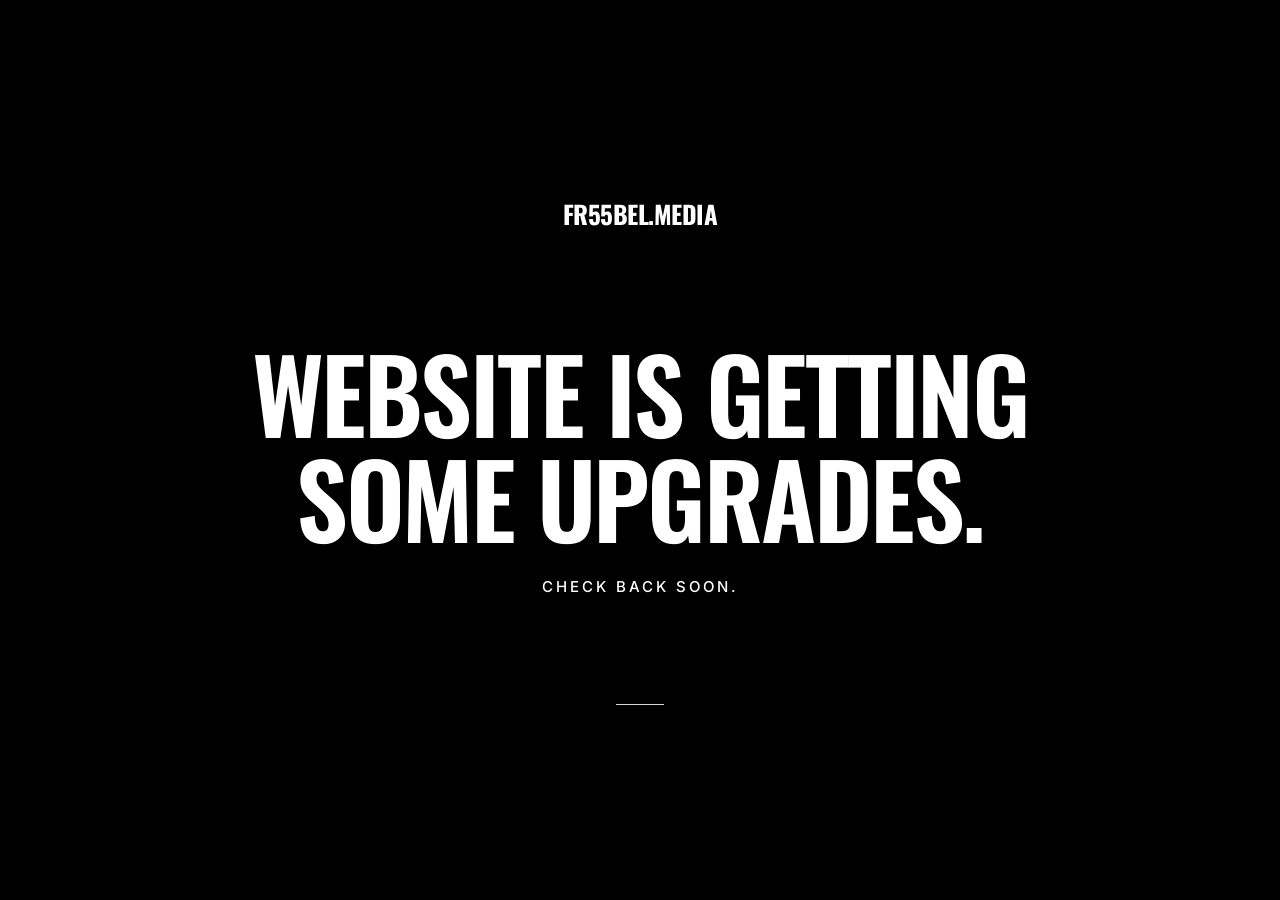
==== commit 3464163d: "Temporarily display FR55 website upgrade landing page" ====
--- a/index.html
+++ b/index.html
@@ -2,195 +2,36 @@
 <html lang="en">
 <head>
   <meta charset="utf-8">
-  <meta name="viewport" content="width=device-width,initial-scale=1">
-  <meta name="description" content="FR55BEL.MEDIA — cinematic videography and photography across Scotland and beyond.">
-  <title>FR55BEL.MEDIA | Videography & Photography</title>
-  <meta name="theme-color" content="#070707">
-  <meta property="og:title" content="FR55BEL.MEDIA | Videography & Photography">
-  <meta property="og:description" content="Cinematic videography and photography across Scotland and beyond.">
-  <meta property="og:type" content="website">
-  <meta property="og:url" content="https://fr55bel.media.co.uk/">
-  <meta property="og:image" content="https://fr55bel.media.co.uk/assets/epic_bmw_2.jpg">
-  <meta name="twitter:card" content="summary_large_image">
-  <link rel="canonical" href="https://fr55bel.media.co.uk/">
+  <meta name="viewport" content="width=device-width, initial-scale=1">
+  <meta name="theme-color" content="#000000">
+  <meta name="robots" content="noindex,follow">
+  <meta name="description" content="FR55BEL.MEDIA is getting some upgrades. Check back soon.">
+  <title>FR55BEL.MEDIA | Coming Soon</title>
   <link rel="icon" href="favicon.svg" type="image/svg+xml">
   <link rel="preconnect" href="https://fonts.googleapis.com">
   <link rel="preconnect" href="https://fonts.gstatic.com" crossorigin>
-  <link href="https://fonts.googleapis.com/css2?family=Inter:wght@300;400;500;600&family=Oswald:wght@500;600;700&display=swap" rel="stylesheet">
-  <link rel="stylesheet" href="styles.css">
-  <script type="application/ld+json">{"@context": "https://schema.org", "@type": "ProfessionalService", "name": "FR55BEL.MEDIA", "url": "https://fr55bel.media.co.uk/", "email": "fraser.media18@gmail.com", "areaServed": "Scotland", "sameAs": ["https://www.instagram.com/fr55bel.media/", "https://www.tiktok.com/@fr55bel_media"], "description": "Cinematic videography and photography for brands, businesses and individuals across Scotland and beyond."}</script>
+  <link href="https://fonts.googleapis.com/css2?family=Inter:wght@400;500;600&family=Oswald:wght@500;600;700&display=swap" rel="stylesheet">
+  <style>
+    *{box-sizing:border-box}
+    html,body{margin:0;min-height:100%;background:#000;color:#fff}
+    body{font-family:Inter,Arial,sans-serif}
+    main{min-height:100vh;min-height:100svh;display:flex;flex-direction:column;align-items:center;justify-content:center;text-align:center;padding:48px 24px}
+    .brand{font-family:Oswald,Arial,sans-serif;font-weight:700;font-size:clamp(18px,2.2vw,25px);letter-spacing:-.02em}
+    .message{max-width:950px;margin:clamp(64px,12vh,120px) 0}
+    h1{font-family:Oswald,Arial,sans-serif;font-size:clamp(44px,8vw,112px);font-weight:600;line-height:1.02;letter-spacing:-.025em;text-transform:uppercase;margin:0}
+    p{font-size:clamp(11px,1.5vw,15px);font-weight:500;letter-spacing:.2em;text-transform:uppercase;margin:28px 0 0}
+    .line{height:1px;width:48px;background:#fff;opacity:.85}
+    @media(max-width:600px){.message{margin:80px 0}h1{font-size:clamp(40px,11vw,64px)}}
+  </style>
 </head>
-<body class="is-loading">
-  <div class="loader" id="loader" aria-hidden="true">
-    <div class="loader-mark">FR55BEL.MEDIA</div>
-    <p>Visuals that drive impact</p>
-    <div class="loader-line"><span></span></div>
-  </div>
-
-  <header class="site-header">
-    <a class="text-logo" href="#home">FR55BEL.MEDIA</a>
-    <button class="menu-toggle" aria-label="Open navigation" aria-expanded="false">MENU</button>
-    <nav class="nav">
-      <a href="#work">Work</a>
-      <a href="#about">About</a>
-      <a href="#services">Services</a>
-      <a href="shop.html">Shop</a>
-      <a href="#contact">Contact</a>
-    </nav>
-  </header>
-
+<body>
   <main>
-    <section class="hero" id="home">
-      <video class="hero-video" autoplay muted loop playsinline preload="metadata">
-        <source src="assets/hero-lite.mp4" type="video/mp4">
-      </video>
-      <div class="hero-overlay"></div>
-      <div class="hero-inner reveal">
-        <p class="eyebrow">Scotland based · Available nationwide</p>
-        <h1><span>Visuals</span><span>That Drive</span><span>Impact.</span></h1>
-        <p class="hero-copy">Cinematic videography and photography for brands, businesses and people who want to stand out.</p>
-        <div class="actions">
-          <a class="button button-light" href="#work">Selected work</a>
-          <a class="button button-outline" href="#contact">Start a project</a>
-        </div>
-      </div>
-      <a class="scroll-link" href="#work">Scroll to work</a>
-    </section>
-
-
-    <section class="trusted section">
-      <p class="eyebrow reveal">Trusted by</p>
-      <div class="trusted-logos reveal">
-        <img src="assets/logo_epic.png" alt="Epic Competitions">
-        <img src="assets/prestwick_logo.png" alt="Glasgow Prestwick Airport">
-        <div class="trusted-logo-dapper"><img class="logo-dapper" src="assets/logo_dapper.png" alt="Dapper Automotive"></div>
-        <img src="assets/logo_roxburgh.png" alt="Roxburgh Property Services">
-        <img src="assets/logo_dgr.png" alt="Designer Garden Rooms">
-      </div>
-    </section>
-
-    <section class="work-intro section" id="work">
-      <p class="eyebrow reveal">Selected work</p>
-      <div class="work-heading reveal">
-        <h2>Projects built to hold attention.</h2>
-        <p>Automotive, commercial, property, sport and wedding content created with a clear visual direction and a premium finish.</p>
-      </div>
-    </section>
-
-    <section class="project-list">
-      <a class="project project-large reveal x6-project" href="epic-bmw-x6.html">
-        <img src="assets/epic_bmw_2.jpg" alt="Epic Competitions BMW X6 campaign">
-        <div class="project-overlay"></div>
-        <div class="project-copy"><span>Epic Competitions · Automotive</span><h3>BMW X6M Competition</h3><b>View project →</b></div>
-      </a>
-
-      <div class="project-row">
-        <a class="project reveal" href="designer-garden-rooms.html">
-          <img src="assets/dgr_6.jpg" alt="Designer Garden Rooms">
-          <div class="project-overlay"></div>
-          <div class="project-copy"><span>Property / Drone</span><h3>Designer Garden Rooms</h3><b>View project →</b></div>
-        </a>
-        <a class="project reveal" href="dapper-automotive.html">
-          <img src="assets/dapper_1.jpg" alt="Dapper Automotive">
-          <div class="project-overlay"></div>
-          <div class="project-copy"><span>Commercial</span><h3>Dapper Automotive</h3><b>View project →</b></div>
-        </a>
-      </div>
-
-      <div class="project-row">
-        <a class="project reveal" href="mr-and-mrs-mcardle.html">
-          <img src="assets/wedding_5.jpg" alt="Mr and Mrs McArdle wedding">
-          <div class="project-overlay"></div>
-          <div class="project-copy"><span>Wedding</span><h3>Mr and Mrs McArdle</h3><b>View project →</b></div>
-        </a>
-        <a class="project reveal" href="chris-mill-electrical.html">
-          <img src="assets/chris_1.jpg" alt="Chris Mill Electrical advert shoot">
-          <div class="project-overlay"></div>
-          <div class="project-copy"><span>Commercial advert</span><h3>Chris Mill Electrical Advert Shoot</h3><b>View project →</b></div>
-        </a>
-      </div>
-
-      <div class="project-row">
-        <a class="project reveal" href="prestwick-airport.html">
-          <img src="assets/prestwick_cover.jpg" alt="Glasgow Prestwick Airport">
-          <div class="project-overlay"></div>
-          <div class="project-copy"><span>Event / Commercial</span><h3>Glasgow Prestwick Airport</h3><b>View project →</b></div>
-        </a>
-      </div>
-    </section>
-
-    <section class="about section" id="about">
-      <div class="about-image reveal"><img src="assets/about.jpg" alt="Fraser Bell"></div>
-      <div class="about-copy reveal">
-        <p class="eyebrow">About</p>
-        <h2>Hi, I’m Fraser.</h2>
-        <p>I started creating videos at 13, driven by a passion for capturing stories and bringing ideas to life.</p>
-        <p>Today, FR55BEL.MEDIA works with businesses, brands and individuals across Scotland to create cinematic photography and videography that makes an impact.</p>
-        <p>Every project is approached with professionalism, attention to detail and creativity—because FR55BEL.MEDIA isn’t just a videography and photography business. It’s where your ideas become reality.</p>
-        <a class="text-link" href="#contact">Start a project →</a>
-      </div>
-    </section>
-
-    <section class="stats section">
-      <div class="stat reveal"><strong data-count="100">0</strong><span>Projects delivered</span></div>
-      <div class="stat reveal"><strong data-count="6">0</strong><span>Content categories</span></div>
-      <div class="stat reveal"><strong data-count="4">0</strong><span>Years creating</span></div>
-      <div class="stat reveal"><strong>UK</strong><span>Available nationwide</span></div>
-    </section>
-
-    <section class="services section" id="services">
-      <div class="services-heading reveal">
-        <p class="eyebrow">Services</p>
-        <h2>Photo and video made with purpose.</h2>
-      </div>
-      <div class="service-list">
-        <article class="service reveal"><span>01</span><h3>Videography</h3><p>Cinematic brand films, reels, campaigns and event coverage.</p></article>
-        <article class="service reveal"><span>02</span><h3>Photography</h3><p>Automotive, commercial, property, wedding and event imagery.</p></article>
-        <article class="service reveal"><span>03</span><h3>Drone</h3><p>Aerial perspectives for properties, venues, brands and landscapes.</p></article>
-        <article class="service reveal"><span>04</span><h3>Content creation</h3><p>Consistent social-first content designed to keep your brand visible.</p></article>
-      </div>
-    </section>
-
-    <section class="contact" id="contact">
-      <div class="contact-visual">
-        <img src="assets/automotive_audi.jpg" alt="">
-        <div class="contact-overlay"></div>
-        <div class="contact-heading reveal">
-          <p class="eyebrow">Start a project</p>
-          <h2>Let’s make something worth watching.</h2>
-        </div>
-      </div>
-      <form class="enquiry-form reveal" id="enquiryForm">
-        <div class="form-row">
-          <label>Name<input required name="name" type="text"></label>
-          <label>Business / Brand<input name="business" type="text"></label>
-        </div>
-        <div class="form-row">
-          <label>Email<input required name="email" type="email"></label>
-          <label>Phone<input name="phone" type="tel"></label>
-        </div>
-        <label>Service
-          <select name="service">
-            <option>Videography</option><option>Photography</option><option>Automotive content</option>
-            <option>Commercial campaign</option><option>Property / drone</option><option>Wedding</option><option>Event coverage</option>
-          </select>
-        </label>
-        <label>Tell me about the project
-          <textarea required name="message" rows="6" placeholder="What are you looking to create?"></textarea>
-        </label>
-        <button class="button button-light" type="submit">Send enquiry</button>
-        <p class="form-note">This opens your email app with the enquiry already written.</p>
-      </form>
-    </section>
+    <div class="brand">FR55BEL.MEDIA</div>
+    <div class="message">
+      <h1>Website is getting<br>some upgrades.</h1>
+      <p>Check back soon.</p>
+    </div>
+    <div class="line" aria-hidden="true"></div>
   </main>
-
-  <footer>
-    <div><a class="text-logo" href="#home">FR55BEL.MEDIA</a><p>Cinematic videography and photography across Scotland and beyond.</p></div>
-    <div><h4>Contact</h4><a href="mailto:fraser.media18@gmail.com">fraser.media18@gmail.com</a></div>
-    <div><h4>Follow</h4><a href="https://www.instagram.com/fr55bel.media/" target="_blank" rel="noopener noreferrer">Instagram</a><a href="https://www.tiktok.com/@fr55bel_media?is_from_webapp=1&sender_device=pc" target="_blank" rel="noopener noreferrer">TikTok</a></div>
-    <div><h4>Legal</h4><a href="privacy.html">Privacy Policy</a></div><div class="copyright">© 2026 FR55BEL.MEDIA</div>
-  </footer>
-
-  <script src="script.js"></script>
 </body>
-</html>
+</html>
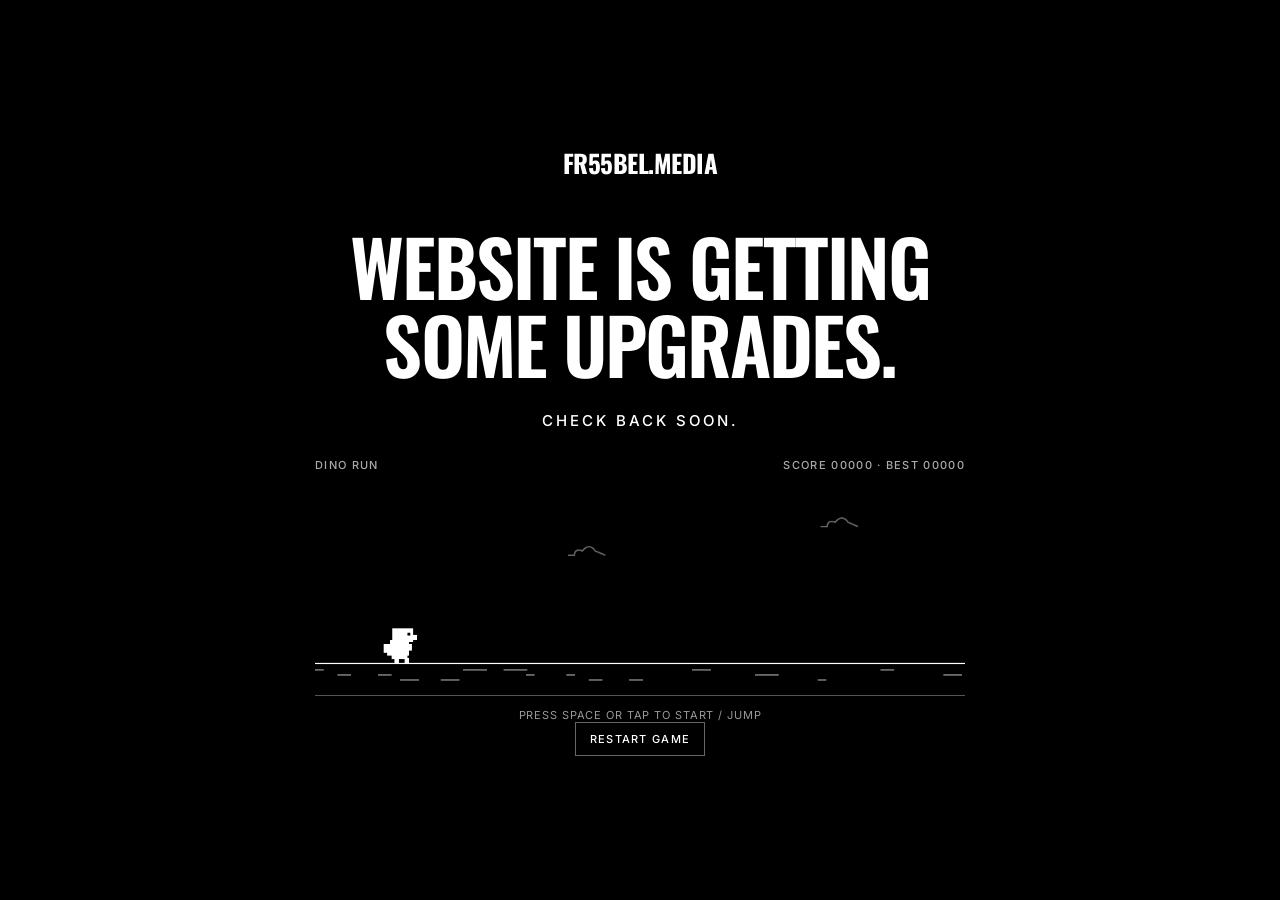
==== commit 4c928a31: "Add playable monochrome dinosaur runner to maintenance page" ====
--- a/index.html
+++ b/index.html
@@ -21,6 +21,15 @@
     h1{font-family:Oswald,Arial,sans-serif;font-size:clamp(44px,8vw,112px);font-weight:600;line-height:1.02;letter-spacing:-.025em;text-transform:uppercase;margin:0}
     p{font-size:clamp(11px,1.5vw,15px);font-weight:500;letter-spacing:.2em;text-transform:uppercase;margin:28px 0 0}
     .line{height:1px;width:48px;background:#fff;opacity:.85}
+    .message{margin:clamp(26px,5vh,55px) 0 20px}
+    h1{font-size:clamp(36px,6vw,80px)}
+    .game-wrap{width:min(650px,100%);margin:8px auto 0}
+    .game-top{display:flex;justify-content:space-between;align-items:center;font:500 11px Inter,Arial,sans-serif;letter-spacing:.12em;text-transform:uppercase;color:#aaa;margin-bottom:8px}
+    #game{display:block;width:100%;height:auto;aspect-ratio:3/1;touch-action:manipulation;border-bottom:1px solid #555}
+    .game-help{font:400 11px Inter,Arial,sans-serif;letter-spacing:.08em;color:#999;margin:12px 0 0;text-transform:uppercase}
+    .restart{background:none;border:1px solid #666;color:#fff;font:500 11px Inter,Arial,sans-serif;letter-spacing:.12em;text-transform:uppercase;padding:9px 14px;cursor:pointer}
+    .restart:hover{border-color:#fff}
+    @media(max-width:600px){.message{margin:30px 0 14px}main{padding:24px 16px}h1{font-size:clamp(34px,9vw,54px)}.game-help{font-size:10px}}
     @media(max-width:600px){.message{margin:80px 0}h1{font-size:clamp(40px,11vw,64px)}}
   </style>
 </head>
@@ -31,7 +40,58 @@
       <h1>Website is getting<br>some upgrades.</h1>
       <p>Check back soon.</p>
     </div>
-    <div class="line" aria-hidden="true"></div>
+    <div class="game-wrap">
+      <div class="game-top"><span>Dino Run</span><span id="score">Score 00000 · Best 00000</span></div>
+      <canvas id="game" width="900" height="300" aria-label="Playable dinosaur runner game. Press space or tap to jump."></canvas>
+      <p class="game-help" id="game-help">Press space or tap to start / jump</p>
+      <button class="restart" id="restart" type="button">Restart game</button>
+    </div>
+    <script>
+    (() => {
+      const canvas=document.getElementById('game'),ctx=canvas.getContext('2d'),scoreEl=document.getElementById('score'),help=document.getElementById('game-help');
+      const W=900,H=300,ground=255,dino={x:95,y:0,w:43,h:49,vy:0};
+      let state='ready',obstacles=[],clouds=[],score=0,best=0,speed=6,last=0,spawn=0,frame=0;
+      try{best=Number(localStorage.getItem('fr55-dino-best'))||0}catch(e){}
+      const reset=()=>{state='ready';obstacles=[];clouds=[{x:700,y:55},{x:350,y:95}];score=0;speed=6;spawn=65;frame=0;dino.y=ground-dino.h;dino.vy=0;help.textContent='Press space or tap to start / jump';draw()};
+      const jump=()=>{if(state==='over'){reset();state='playing'}else if(state==='ready'){state='playing'}if(state==='playing'&&dino.y>=ground-dino.h-1)dino.vy=-15.7};
+      document.addEventListener('keydown',e=>{if(['Space','ArrowUp','KeyW'].includes(e.code)){e.preventDefault();if(!e.repeat)jump()}});
+      canvas.addEventListener('pointerdown',e=>{e.preventDefault();jump()});
+      document.getElementById('restart').addEventListener('click',()=>{reset();jump()});
+      const rect=(x,y,w,h)=>ctx.fillRect(Math.round(x),Math.round(y),w,h);
+      function drawDino(){
+        ctx.fillStyle='#fff';const x=dino.x,y=dino.y;
+        rect(x+12,y+1,29,19);rect(x+34,y+10,12,7);rect(x+9,y+17,30,15);
+        rect(x+5,y+28,30,11);rect(x,y+23,12,12);rect(x+11,y+37,22,7);
+        rect(x+15,y+42,6,7);rect(x+29,y+42,6,7);
+        ctx.fillStyle='#000';rect(x+33,y+7,4,4);rect(x+35,y+20,12,3);
+        if(state==='playing'&&dino.y>=ground-dino.h-1&&Math.floor(frame/6)%2){ctx.fillStyle='#000';rect(x+15,y+44,6,6)}
+      }
+      function draw(){
+        ctx.clearRect(0,0,W,H);ctx.fillStyle='#fff';rect(0,ground,W,2);
+        ctx.fillStyle='#777';for(let i=0;i<18;i++){const x=(i*87-frame*speed*.5%1100+1100)%1100;rect(x,ground+9+(i%3)*7,12+(i%4)*7,2)}
+        ctx.strokeStyle='#666';ctx.lineWidth=2;
+        clouds.forEach(c=>{ctx.beginPath();ctx.moveTo(c.x,c.y+10);ctx.lineTo(c.x+9,c.y+10);ctx.quadraticCurveTo(c.x+10,c.y,c.x+20,c.y+4);ctx.quadraticCurveTo(c.x+30,c.y-8,c.x+38,c.y+4);ctx.lineTo(c.x+52,c.y+10);ctx.stroke()});
+        ctx.fillStyle='#fff';obstacles.forEach(o=>{rect(o.x,ground-o.h,o.w,o.h);rect(o.x-7,ground-o.h+14,7,6);rect(o.x-7,ground-o.h+7,5,10);rect(o.x+o.w,ground-o.h+22,7,6);rect(o.x+o.w+4,ground-o.h+12,4,14)});
+        drawDino();scoreEl.textContent='Score '+String(Math.floor(score)).padStart(5,'0')+' · Best '+String(Math.floor(best)).padStart(5,'0');
+        if(state==='over'){ctx.fillStyle='#fff';ctx.textAlign='center';ctx.font='600 32px Oswald,Arial,sans-serif';ctx.fillText('GAME OVER',W/2,105);ctx.font='16px Inter,Arial,sans-serif';ctx.fillText('TAP OR PRESS SPACE TO RESTART',W/2,135)}
+      }
+      function tick(t){
+        const dt=Math.min((t-last)/16.67||1,2);last=t;
+        if(state==='playing'){
+          frame+=dt;score+=dt*.17;speed=Math.min(14,6+score/65);
+          dino.vy+=.82*dt;dino.y+=dino.vy*dt;if(dino.y>ground-dino.h){dino.y=ground-dino.h;dino.vy=0}
+          spawn-=dt;if(spawn<=0){const h=35+Math.random()*26;obstacles.push({x:W+25,w:18+Math.random()*10,h});spawn=Math.max(36,95-speed*3)+Math.random()*42}
+          obstacles.forEach(o=>o.x-=speed*dt);obstacles=obstacles.filter(o=>o.x+o.w>0);
+          clouds.forEach(c=>{c.x-=.65*dt;if(c.x<-70)c.x=W+Math.random()*180});
+          if(obstacles.some(o=>dino.x+35>o.x+4&&dino.x+9<o.x+o.w-2&&dino.y+44>ground-o.h+5)){
+            state='over';best=Math.max(best,Math.floor(score));try{localStorage.setItem('fr55-dino-best',best)}catch(e){}help.textContent='Game over — tap or press space to try again';
+          }
+        }
+        draw();requestAnimationFrame(tick)
+      }
+      reset();requestAnimationFrame(tick);
+    })();
+    </script>
   </main>
 </body>
 </html>
